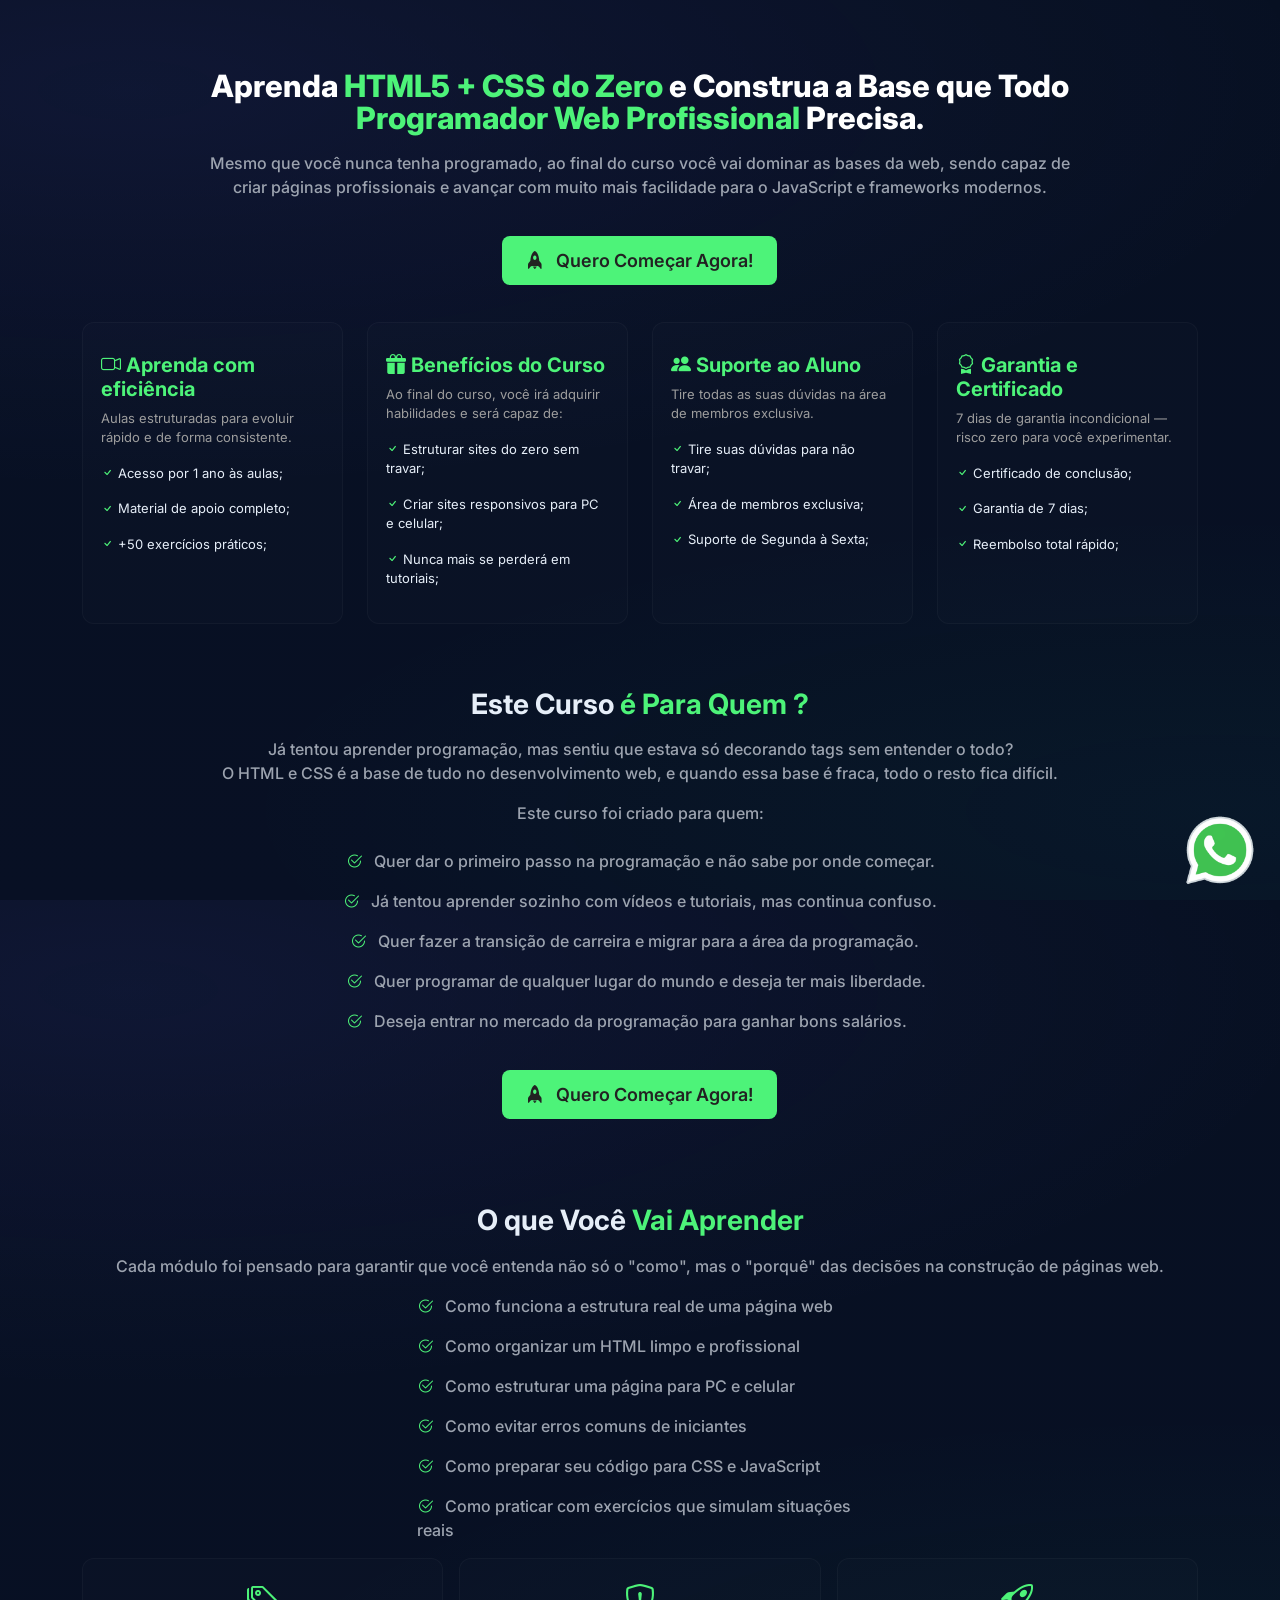
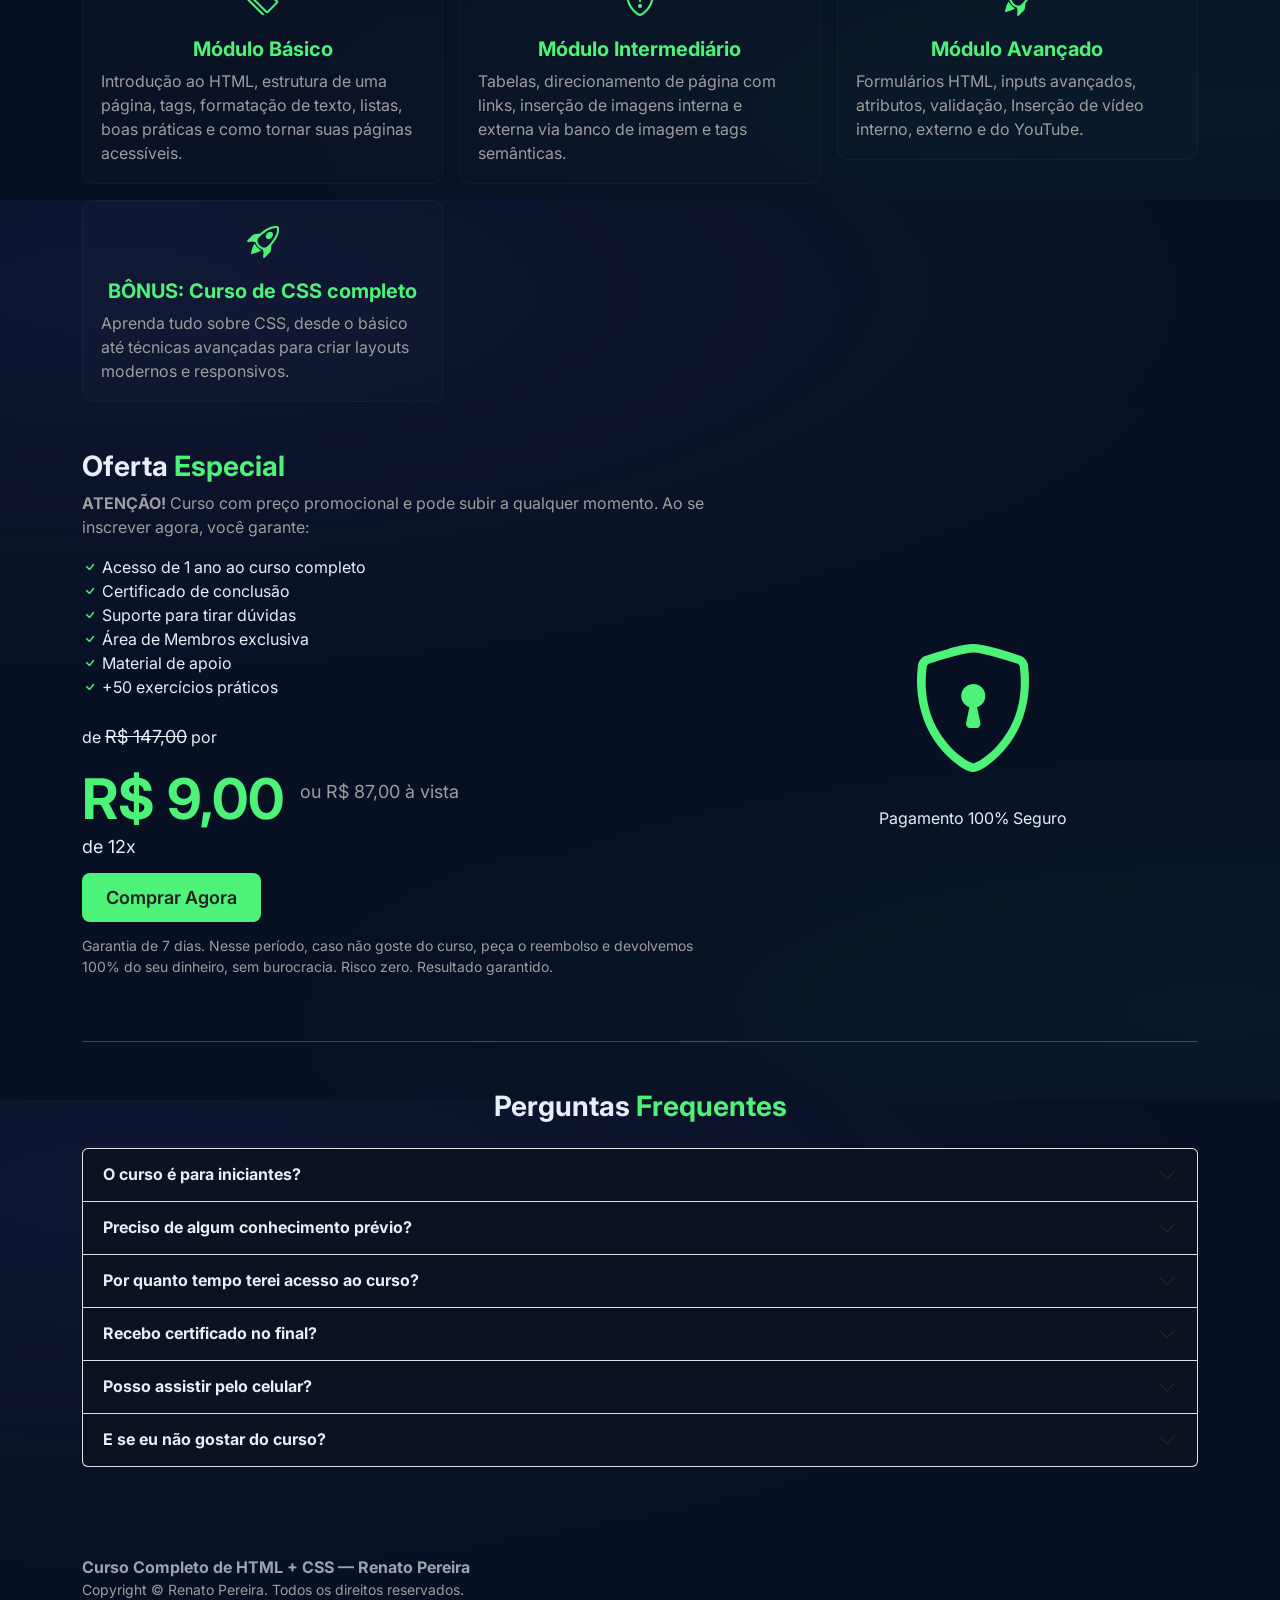
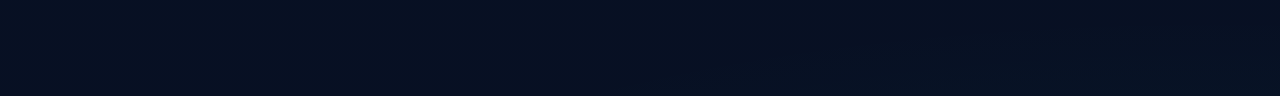
==== index.html @ e3e8b239 "Fazendo teste de pagamento" ====
<!doctype html>
<html lang="pt-BR">

<head>
    <meta charset="utf-8">
    <meta name="viewport" content="width=device-width, initial-scale=1">
    <title>Curso Completo de HTML + CSS Do Zero ao Profissional | Renato Pereira</title>
    <meta name="description"
        content="Aprenda HTML + CSS do zero ao Profissional com aulas práticas, projeto final e acesso vitalício. Ideal para iniciantes que querem entrar no desenvolvimento web.">

    <!-- Google Fonts -->
    <link href="https://fonts.googleapis.com/css2?family=Inter:wght@300;400;600;700;800&display=swap" rel="stylesheet">
    <!-- Bootstrap 5.3 -->
    <link href="https://cdn.jsdelivr.net/npm/bootstrap@5.3.2/dist/css/bootstrap.min.css" rel="stylesheet">
    <!-- Bootstrap Icons -->
    <link href="https://cdn.jsdelivr.net/npm/bootstrap-icons@1.11.3/font/bootstrap-icons.css" rel="stylesheet">

    <link rel="stylesheet" href="css/style.css">

    <!-- Google tag (gtag.js) -->
    <script async src="https://www.googletagmanager.com/gtag/js?id=G-M096RC98FH"></script>
    <script>
        window.dataLayer = window.dataLayer || [];
        function gtag() { dataLayer.push(arguments); }
        gtag('js', new Date());

        gtag('config', 'G-M096RC98FH');
    </script>

    <!-- Meta Pixel Code -->
    <script>
        !function (f, b, e, v, n, t, s) {
            if (f.fbq) return; n = f.fbq = function () {
                n.callMethod ?
                n.callMethod.apply(n, arguments) : n.queue.push(arguments)
            };
            if (!f._fbq) f._fbq = n; n.push = n; n.loaded = !0; n.version = '2.0';
            n.queue = []; t = b.createElement(e); t.async = !0;
            t.src = v; s = b.getElementsByTagName(e)[0];
            s.parentNode.insertBefore(t, s)
        }(window, document, 'script',
            'https://connect.facebook.net/en_US/fbevents.js');
        fbq('init', '1502578221252114');
        fbq('track', 'PageView');
    </script>
    <noscript><img height="1" width="1" style="display:none"
            src="https://www.facebook.com/tr?id=1502578221252114&ev=PageView&noscript=1" /></noscript>
    <!-- End Meta Pixel Code -->
</head>

<body>

    <!-- NAVBAR -->
    <!-- <nav class="navbar navbar-expand-lg navbar-dark fixed-top navbar-custom">
        <div class="container-xl">
            <a class="navbar-brand nav-brand" href="#">Oferta <span style="color:var(--muted)">Limitada</span></a>
        </div>
    </nav> -->

    <main class="container">

        <!-- HERO -->
        <section class="hero">
            <div class="row">
                <div class="col-lg-12">
                    <div class="reveal" id="heroCard">

                        <div class="headline">
                            <h1 class="headline-text">
                                <!-- Aprenda <span style="color:var(--accent)">HTML5 do Zero</span> e Dê o Primeiro Passo Para se Tornar um <span style="color:var(--accent)">Programador Web Profissional!</span> -->
                                Aprenda <span style="color:var(--accent)">HTML5 + CSS do Zero</span> e Construa a Base que Todo <span
                                    style="color:var(--accent)">Programador Web Profissional</span> Precisa.
                            </h1>
                            <p class="subhead mt-3">
                                Mesmo que você nunca tenha programado, ao final do curso você vai dominar as bases da web, sendo capaz de criar páginas profissionais e avançar com muito mais facilidade para o JavaScript e frameworks modernos.
                            </p>
                        </div>

                        
                        <!-- <div class="headline-video-vendas">
                            <iframe src="https://www.youtube.com/embed/qdBU1y_tBzs?si=Jk-kG7U-UBejX0o2" 
                                style="width: 100%; height: 100%; border-radius:10px;"
                                title="YouTube video player" frameborder="0"
                                allow="accelerometer; autoplay; clipboard-write; encrypted-media; gyroscope; picture-in-picture; web-share"
                                referrerpolicy="strict-origin-when-cross-origin" allowfullscreen></iframe>
                        </div> -->

                        <div class="headline-cta mt-5">
                            <a href="#oferta" class="btn-headline">
                                <i class="bi bi-rocket-fill me-2"></i> Quero Começar Agora!
                            </a>
                        </div>
                    </div>
                </div>
            </div>
        </section>

        <!-- FEATURES / BENEFÍCIOS -->
        <section class="mt-5 reveal" id="beneficios">
            <div class="row g-4">
                <div class="col-md-3">
                    <div class="feature-card h-100">
                        <h5><i class="bi bi-camera-video"></i> Aprenda com eficiência</h5>
                        <p class="small">Aulas estruturadas para evoluir rápido e de forma consistente.</p>

                        <p>
                            <i class="bi bi-check" style="color:var(--accent)"></i> Acesso por 1 ano às aulas;
                        </p>
                        <p>
                            <i class="bi bi-check" style="color:var(--accent)"></i> Material de apoio completo;
                        </p>
                        <p>
                            <i class="bi bi-check" style="color:var(--accent)"></i> +50 exercícios práticos;
                        </p>

                    </div>
                </div>
                <div class="col-md-3">
                    <div class="feature-card h-100">
                        <h5><i class="bi bi-gift-fill"></i> Benefícios do Curso</h5>
                        <p class="small">Ao final do curso, você irá adquirir habilidades e será capaz de:</p>
                
                        <p>
                            <i class="bi bi-check" style="color:var(--accent)"></i> Estruturar sites do zero sem travar;
                        </p>
                        <p>
                            <i class="bi bi-check" style="color:var(--accent)"></i> Criar sites responsivos para PC e celular;
                        </p>
                        <p>
                            <i class="bi bi-check" style="color:var(--accent)"></i> Nunca mais se perderá em tutoriais;
                        </p>
                
                    </div>
                </div>
                <div class="col-md-3">
                    <div class="feature-card h-100">
                        <h5><i class="bi bi-people-fill"></i> Suporte ao Aluno</h5>
                        <p class="small">Tire todas as suas dúvidas na área de membros exclusiva.</p>
                        
                            <p><i class="bi bi-check" style="color:var(--accent)"></i> Tire suas dúvidas para não travar;</p>
                            <p><i class="bi bi-check" style="color:var(--accent)"></i> Área de membros exclusiva;</p>
                            <p><i class="bi bi-check" style="color:var(--accent)"></i> Suporte de Segunda à Sexta;</p>
                    </div>
                </div>
                <div class="col-md-3">
                    <div class="feature-card h-100">
                        <h5><i class="bi bi-award"></i> Garantia e Certificado</h5>
                        <p class="small">7 dias de garantia incondicional — risco zero para você
                            experimentar.</p>

                            <p><i class="bi bi-check" style="color:var(--accent)"></i> Certificado de conclusão;</p>
                            <p><i class="bi bi-check" style="color:var(--accent)"></i> Garantia de 7 dias;</p>
                        <p><i class="bi bi-check" style="color:var(--accent)"></i> Reembolso total rápido;</p>
                    </div>
                </div>
            </div>
        </section>

        <!-- PRA QUEM É ESTE CURSO -->
        <section class="mt-5 mb-5" id="conteudo">
            <div class="row g-4">
                <div class="col-lg-12">
                    <div class="box-para-quem mt-3 text-center reveal mb-5">
                        <h3 style="font-weight: bold;">
                            Este Curso <span style="color:var(--accent)">é Para Quem ?</span>
                        </h3>

                        <p class="subhead mt-3">
                            Já tentou aprender programação, mas sentiu que estava só decorando tags sem entender o todo?<br />
                            O HTML e CSS é a base de tudo no desenvolvimento web, e quando essa base é fraca, todo o resto fica difícil.
                        </p>
                        <p class="subhead mt-3">
                            Este curso foi criado para quem: <br /><br />
                        
                            <i class="bi bi-check2-circle me-2" style="color:var(--accent)"></i> 
                            Quer dar o primeiro passo na programação e não sabe por onde começar.
                        </p>
                        <p class="subhead mt-3">
                            <i class="bi bi-check2-circle me-2" style="color:var(--accent)"></i> 
                            Já tentou aprender sozinho com vídeos e tutoriais, mas continua confuso.
                        </p>
                        <p class="subhead mt-3">
                            <i class="bi bi-check2-circle me-2" style="color:var(--accent)"></i>
                            Quer fazer a transição de carreira e migrar para a área da programação.&nbsp;&nbsp;&nbsp;
                        </p>
                        <p class="subhead mt-3">
                            <i class="bi bi-check2-circle me-2" style="color:var(--accent)"></i>
                            Quer programar de qualquer lugar do mundo e deseja ter mais liberdade.&nbsp;&nbsp;
                        </p>
                        <p class="subhead mt-3">
                            <i class="bi bi-check2-circle me-2" style="color:var(--accent)"></i>
                            Deseja entrar no mercado da programação para ganhar bons salários.&nbsp;&nbsp;&nbsp;&nbsp;&nbsp;&nbsp;&nbsp;
                        </p>

                        <div class="headline-cta mt-5 text-center">
                            <a href="#oferta" class="btn-headline">
                                <i class="bi bi-rocket-fill me-2"></i> Quero Começar Agora!
                            </a>
                        </div>
                    </div>
                </div>
            </div>
        </section>

        <!-- CONTEÚDO / MÓDULOS -->
        <section class="mb-5" id="conteudo">
            <div class="row g-4">
                <div class="col-lg-12">

                    <div class="text-center reveal">
                        <h3 style="font-weight: bold;">
                            O que Você <span style="color:var(--accent)">Vai Aprender</span>
                        </h3>
                        <p class="subhead mt-3">
                            Cada módulo foi pensado para garantir que você entenda não só o "como", mas o
                            "porquê" das decisões na construção de páginas web.
                        </p>

                        <div id="lista-oque-aprender">
                            <p class="subhead mt-3">
                                <i class="bi bi-check2-circle me-2" style="color:var(--accent)"></i> Como funciona a estrutura real de uma página web
                            </p>
                            <p class="subhead mt-3">
                                <i class="bi bi-check2-circle me-2" style="color:var(--accent)"></i> Como organizar um HTML limpo e profissional
                            </p>
                            <p class="subhead mt-3">
                                <i class="bi bi-check2-circle me-2" style="color:var(--accent)"></i> Como estruturar uma página para PC e celular
                            </p>
                            <p class="subhead mt-3">
                                <i class="bi bi-check2-circle me-2" style="color:var(--accent)"></i> Como evitar erros comuns de iniciantes
                            </p>
                            <p class="subhead mt-3">
                                <i class="bi bi-check2-circle me-2" style="color:var(--accent)"></i> Como preparar seu código para CSS e JavaScript
                            </p>
                            <p class="subhead mt-3">
                                <i class="bi bi-check2-circle me-2" style="color:var(--accent)"></i> Como praticar com exercícios que simulam situações reais
                            </p>
                        </div>
                    </div>

                    <div class="row g-3">
                        <div class="col-md-4">
                            <div class="feature-card">
                                <i class="bi bi-tags" style="font-size: xx-large; display: block; text-align: center; color: #4df379;"></i>
                                <h5 class="text-center">Módulo Básico</h5>
                                <p class="small mb-0" style="font-size: 16px;">
                                    Introdução ao HTML, estrutura de uma página, tags, formatação de texto, listas, boas práticas e como tornar suas páginas acessíveis.
                                </p>
                            </div>
                        </div>
                        <div class="col-md-4">
                            <div class="feature-card">
                                <i class="bi bi-shield-exclamation" style="font-size: xx-large; display: block; text-align: center; color: #4df379;"></i>
                                <h5 class="text-center">Módulo Intermediário</h5>
                                <p class="small mb-0" style="font-size: 16px;">Tabelas, direcionamento de página com links, inserção de imagens interna e externa via banco de imagem e tags semânticas.</p>
                            </div>
                        </div>
                        <div class="col-md-4">
                            <div class="feature-card">
                                <i class="bi bi-rocket-takeoff" style="font-size: xx-large; display: block; text-align: center; color: #4df379;"></i>
                                <h5 class="text-center">Módulo Avançado</h5>
                                <p class="small mb-0" style="font-size: 16px;">Formulários HTML, inputs avançados, atributos, validação, Inserção de vídeo interno, externo e do YouTube.</p>
                            </div>
                        </div>

                        <div class="col-md-4">
                            <div class="feature-card">
                                <i class="bi bi-rocket-takeoff"
                                    style="font-size: xx-large; display: block; text-align: center; color: #4df379;"></i>
                                <h5 class="text-center">BÔNUS: Curso de CSS completo</h5>
                                <p class="small mb-0" style="font-size: 16px;">Aprenda tudo sobre CSS, desde o básico até técnicas avançadas para criar layouts modernos e responsivos.</p>
                            </div>
                        </div>
                    </div>

                </div>
            </div>
        </section>

        <!-- TESTIMONIALS 
        <section class="mt-5" id="depoimentos">
            <h3 class="mb-3">Depoimentos</h3>
            <div id="carouselTestimonial" class="carousel slide" data-bs-ride="carousel">
                <div class="carousel-inner">
                    <div class="carousel-item active">
                        <div class="testimonial">
                            <p>“Nunca imaginei que seria capaz de entender programação, mas o Renato explica de um jeito
                                simples e direto!”</p>
                            <div class="d-flex gap-2 align-items-center">
                                <img src="https://i.pravatar.cc/48?img=10" alt="aluno" width="48" height="48"
                                    style="border-radius:8px">
                                <div>
                                    <strong>Mariana</strong><br><small class="text-muted">25 anos</small>
                                </div>
                            </div>
                        </div>
                    </div>
                    <div class="carousel-item">
                        <div class="testimonial">
                            <p>“Depois desse curso, finalmente consegui montar meu primeiro site e já estou estudando
                                CSS e JavaScript!”</p>
                            <div class="d-flex gap-2 align-items-center">
                                <img src="https://i.pravatar.cc/48?img=12" alt="aluno" width="48" height="48"
                                    style="border-radius:8px">
                                <div>
                                    <strong>Anderson</strong><br><small class="text-muted">19 anos</small>
                                </div>
                            </div>
                        </div>
                    </div>
                    <div class="carousel-item">
                        <div class="testimonial">
                            <p>“Comecei sem saber nada e hoje já consigo criar páginas completas para meus projetos!”
                            </p>
                            <div class="d-flex gap-2 align-items-center">
                                <img src="https://i.pravatar.cc/48?img=24" alt="aluno" width="48" height="48"
                                    style="border-radius:8px">
                                <div>
                                    <strong>Fernanda</strong><br><small class="text-muted">31 anos</small>
                                </div>
                            </div>
                        </div>
                    </div>
                </div>
                <button class="carousel-control-prev" type="button" data-bs-target="#carouselTestimonial"
                    data-bs-slide="prev">
                    <span class="carousel-control-prev-icon" aria-hidden="true"></span>
                    <span class="visually-hidden">Anterior</span>
                </button>
                <button class="carousel-control-next" type="button" data-bs-target="#carouselTestimonial"
                    data-bs-slide="next">
                    <span class="carousel-control-next-icon" aria-hidden="true"></span>
                    <span class="visually-hidden">Próximo</span>
                </button>
            </div>
        </section>
        -->


        <!-- OFFERTA / PRICING -->
        <section class="mt-5 mb-5" id="oferta">
            <div class="row g-4 align-items-center">
                <div class="col-md-7">
                    <div class="">
                        <h3 class="titulo-oferta" style="font-weight: bold;">
                            Oferta <span style="color:var(--accent)">Especial</span>
                        </h3>
                        <p class="small" style="font-size: 16px;"><strong>ATENÇÃO!</strong> Curso com preço promocional e pode subir a qualquer momento. Ao se inscrever agora, você garante:</p>

                        <div><i class="bi bi-check" style="color:var(--accent)"></i> Acesso de 1 ano ao curso completo</div>

                        <div><i class="bi bi-check" style="color:var(--accent)"></i> Certificado de conclusão</div>
                        <div><i class="bi bi-check" style="color:var(--accent)"></i> Suporte para tirar dúvidas</div>
                        <div><i class="bi bi-check" style="color:var(--accent)"></i> Área de Membros exclusiva</div>
                        <div><i class="bi bi-check" style="color:var(--accent)"></i> Material de apoio</div>
                        <div><i class="bi bi-check" style="color:var(--accent)"></i> +50 exercícios práticos</div>

                        <div class="mt-4">
                            de <del style="font-size: 18px;">R$ 147,00</del> por
                        </div>

                        <div class="mt-3 d-flex align-items-center gap-3">
                            <div class="display-4 fw-bold" style="color: #4df379;">R$ 9,00</div>
                            <p class="small" style="font-size: 18px;">ou R$ 87,00 à vista</p>
                        </div>
                        
                        <div class="middle" style="font-size: 18px;">de 12x</div>

                        <div class="mt-4">
                            <a href="https://pay.kiwify.com.br/Qy0mUEr" class="btn-headline" target="_blank" rel="noopener">
                                Comprar Agora
                            </a>
                            <!-- <a href="https://pay.kiwify.com.br/f84xeYd" class="btn-headline" target="_blank" rel="noopener">
                                Comprar Agora
                            </a> -->
                        </div>
                    </div>

                    <p class="mt-4 small">
                        Garantia de 7 dias. Nesse período, caso não goste do curso, peça o reembolso e devolvemos 100% do seu dinheiro, sem burocracia. Risco zero. Resultado garantido.
                    </p>
                </div>

                <div class="col-md-5">
                    <div class="text-center">
                        <i class="bi bi-shield-lock" style="font-size: 8em;color: #4df379;"></i>
                        <div>Pagamento 100% Seguro</div>
                    </div>
                </div>
            </div>
        </section>

        <hr>

        <!-- FAQ -->
        <section class="mt-5 mb-5">
            <div class="text-center reveal">
                <h3 style="font-weight: bold;">
                    Perguntas <span style="color:var(--accent)">Frequentes</span>
                </h3>
            </div>
            <div class="accordion mt-4" id="faqAccordion">
                <div class="accordion-item">
                    <h2 class="accordion-header" id="faqOne">
                        <button class="accordion-button collapsed" type="button" data-bs-toggle="collapse"
                            data-bs-target="#collapseOne">O curso é para iniciantes?</button>
                    </h2>
                    <div id="collapseOne" class="accordion-collapse collapse" data-bs-parent="#faqAccordion">
                        <div class="accordion-body">Sim! Ele foi criado do zero, para quem nunca teve contato com programação..</div>
                    </div>
                </div>
                <div class="accordion-item">
                    <h2 class="accordion-header" id="faqTwo">
                        <button class="accordion-button collapsed" type="button" data-bs-toggle="collapse"
                            data-bs-target="#collapseTwo">Preciso de algum conhecimento prévio?</button>
                    </h2>
                    <div id="collapseTwo" class="accordion-collapse collapse" data-bs-parent="#faqAccordion">
                        <div class="accordion-body">Não. Você vai aprender desde a base do HTML e CSS até técnicas avançadas para criar layouts modernos e responsivos.</div>
                    </div>
                </div>
                <div class="accordion-item">
                    <h2 class="accordion-header" id="faqThree">
                        <button class="accordion-button collapsed" type="button" data-bs-toggle="collapse"
                            data-bs-target="#collapseThree">Por quanto tempo terei acesso ao curso?</button>
                    </h2>
                    <div id="collapseThree" class="accordion-collapse collapse" data-bs-parent="#faqAccordion">
                        <div class="accordion-body">Acesso completo de 1 ano! Você pode assistir e reassistir quantas vezes quiser.</div>
                    </div>
                </div>
                <div class="accordion-item">
                    <h2 class="accordion-header" id="faqThree">
                        <button class="accordion-button collapsed" type="button" data-bs-toggle="collapse"
                            data-bs-target="#collapseFour">Recebo certificado no final?</button>
                    </h2>
                    <div id="collapseFour" class="accordion-collapse collapse" data-bs-parent="#faqAccordion">
                        <div class="accordion-body">Sim, ao concluir o curso, você pode receber um certificado digital de conclusão.</div>
                    </div>
                </div>
                <div class="accordion-item">
                    <h2 class="accordion-header" id="faqFour">
                        <button class="accordion-button collapsed" type="button" data-bs-toggle="collapse"
                            data-bs-target="#collapseFive">Posso assistir pelo celular?</button>
                    </h2>
                    <div id="collapseFive" class="accordion-collapse collapse" data-bs-parent="#faqAccordion">
                        <div class="accordion-body">Sim, as aulas são 100% online e acessíveis de qualquer dispositivo.
                        </div>
                    </div>
                </div>
                <div class="accordion-item">
                    <h2 class="accordion-header" id="faqFive">
                        <button class="accordion-button collapsed" type="button" data-bs-toggle="collapse"
                            data-bs-target="#collapseSix">E se eu não gostar do curso?</button>
                    </h2>
                    <div id="collapseSix" class="accordion-collapse collapse" data-bs-parent="#faqAccordion">
                        <div class="accordion-body">Sem problema! Você tem 7 dias de garantia para pedir reembolso total, sem perguntas.
                        </div>
                    </div>
                </div>
            </div>
        </section>

    </main>

    <!-- CTA BAR FIXA (mobile & desktop) -->
    <!-- <div class="cta-bar d-none d-md-block">
        <div class="cta-inner mx-auto p-2">
            <div class="me-auto d-flex gap-2 align-items-center">
                <div class="fw-bold">Preço especial</div>
                <div class="small text-muted">R$97 — Acesso vitalício</div>
            </div>
            <div>
                <a href="#compra" class="btn btn-sm btn-success">Comprar Agora</a>
            </div>
        </div>
    </div> -->

    <!-- FOOTER -->
    <footer class="mt-5">
        <div class="container-xl">
            <div class="row">
                <div class="col-md-8">
                    <strong>Curso Completo de HTML + CSS — Renato Pereira</strong>
                    <p class="small">Copyright © Renato Pereira. Todos os direitos reservados.</p>
                </div>
                <!-- <div class="col-md-4 text-md-end small text-muted">
                    <a href="#" class="text-muted me-3">Termos</a>
                    <a href="#" class="text-muted">Política de Privacidade</a>
                </div> -->
            </div>
        </div>
    </footer>

    <a class="botao-whatsapp" href="https://wa.me/5591980832418?text=Olá%20Renato,%20gostaria%20de%20saber%20mais%20sobre%20o%20curso.">
        <img src="images/whatsapp.png" width="80" alt="Conversar no whatsapp">
    </a>

    <!-- Optional JS -->
    <script src="https://cdn.jsdelivr.net/npm/bootstrap@5.3.2/dist/js/bootstrap.bundle.min.js"></script>
    <script src="js/main.js"></script>
</body>

</html>
---- css/style.css ----
:root {
    --bg: #0f1724;
    /* dark-blue */
    --accent: #4df379;
    /* purple */
    --accent-2: #00e0a1;
    /* mint */
    --card: #0b1220;
    --muted: #9ca3af;
    --glass: rgba(255, 255, 255, 0.04);
    --radius: 14px;
}

html,
body {
    height: 100dvh;
}

body {
    font-family: 'Inter', system-ui, -apple-system, 'Segoe UI', Roboto, 'Helvetica Neue', Arial;
    background: radial-gradient(1200px 400px at 10% 10%, rgba(108, 99, 255, 0.08), transparent),
        radial-gradient(1000px 300px at 95% 90%, rgba(0, 224, 161, 0.04), transparent),
        linear-gradient(180deg, #071022 0%, #081024 100%);
    color: #e6eef8;
    -webkit-font-smoothing: antialiased;
    -moz-osx-font-smoothing: grayscale;
    padding-top: 70px;
}


/* NAV */
.navbar-custom {
    backdrop-filter: blur(6px);
    background: linear-gradient(180deg, rgba(8, 12, 24, 0.6), rgba(8, 12, 24, 0.35));
    border-bottom: 1px solid rgba(255, 255, 255, 0.03);
}

.nav-brand {
    font-weight: 700;
    letter-spacing: 0.2px;
    color: var(--accent);
}

.hero-card {
    background: linear-gradient(180deg, rgba(255, 255, 255, 0.02), rgba(255, 255, 255, 0.01));
    border: 1px solid rgba(255, 255, 255, 0.04);
    border-radius: 18px;
    padding: 28px;
    box-shadow: 0 8px 30px rgba(6, 9, 18, 0.6);
}

.headline-text {
    font-size: clamp(1.35rem, 2.4vw, 2.1rem);
    line-height: 1.05;
    font-weight: 800;
    color: #ffffff;
}

.subhead {
    color: var(--muted);
    font-weight: 500
}

.price-badge {
    background: linear-gradient(90deg, var(--accent), var(--accent-2));
    padding: 10px 16px;
    border-radius: 999px;
    font-weight: 700;
    color: white;
    box-shadow: 0 6px 20px rgba(108, 99, 255, 0.12);
}

/* FEATURES */
.feature-card {
    background: linear-gradient(180deg, rgba(255, 255, 255, 0.01), rgba(255, 255, 255, 0.01));
    border-radius: 12px;
    padding: 18px;
    border: 1px solid rgba(255, 255, 255, 0.03)
}

/* MODULES */
.module {
    background: linear-gradient(180deg, rgba(255, 255, 255, 0.01), rgba(255, 255, 255, 0.00));
    border-radius: 12px;
    padding: 18px;
    border: 1px solid rgba(255, 255, 255, 0.03)
}

/* CTA BAR */
.cta-bar {
    position: sticky;
    bottom: 20px;
    z-index: 1050;
    width: calc(100% - 40px);
    margin: 0 auto;
    max-width: 1140px;
    left: 0;
    right: 0;
}

.cta-inner {
    background: linear-gradient(90deg, rgba(12, 16, 28, 0.9), rgba(12, 16, 28, 0.85));
    border-radius: 999px;
    padding: 10px;
    border: 1px solid rgba(255, 255, 255, 0.03);
    display: flex;
    gap: 12px;
    align-items: center
}

/* Testimonials */
.testimonial {
    background: linear-gradient(180deg, rgba(255, 255, 255, 0.01), rgba(255, 255, 255, 0.00));
    border-radius: 12px;
    padding: 18px;
    border: 1px solid rgba(255, 255, 255, 0.03)
}

/* FOOTER */
footer {
    padding: 40px 0 80px;
    color: var(--muted)
}

#lista-oque-aprender {
    text-align: left;
    width: 40%;
    margin: 0 auto;
}


@media (min-width: 768px) and (max-width: 992px) {
    .headline {
        width: 100% !important;
    }
    
    .headline-text {
        font-size: 1.6rem
    }
    
    .headline-video-vendas {
        width: 100% !important;
        height: 350px !important;
    }
}

/* Responsive tweaks */
@media (max-width:767px) {
    .hero {
        padding: 0 0 12px
    }

    .headline-text {
        font-size: 1.4rem
    }

    .subhead {
        font-size: 14px;
    }

    .cta-bar {
        width: calc(100% - 24px)
    }

    .headline-video-vendas {
        height: 250px !important;
        width: 100% !important;
    }

    .headline {
        width: 100% !important;
    }

    .box-para-quem h3 {
         text-align: center;  
         /* font-size: 1.2rem !important; */
    }

    .box-para-quem {
        text-align: left !important;
    }

    .titulo-oferta {
        text-align: center;
    }

    #lista-oque-aprender {
        width: 95%;
    }
}


/* small animations */
.reveal {
    opacity: 0;
    transform: translateY(8px);
    transition: all .6s cubic-bezier(.2, .9, .2, 1)
}

.reveal.show {
    opacity: 1;
    transform: none
}


/* HERO */
.hero {
    text-align: center;
}

.headline {
    width: 80%;
    margin: 0 auto;
}

.headline-video-vendas {
    margin: 0 auto;
    width: 80%;
    height: 400px;
    margin-top: 20px;
    margin-bottom: 25px;
    box-shadow: 0 10px 30px rgba(72, 64, 235, 0.598);
}

.headline-cta {
    margin: 0 auto;
    width: 80%;
}

.btn-headline {
    background-color: var(--accent);
    text-decoration: none;
    padding: 14px 24px;
    border-radius: 8px;
    font-size: 1.125rem;
    color: #222222;
    font-weight: 600;
}

.btn-headline:hover {
    color: #444444;
    font-weight: 600;
}

.feature-card h5 {
    color: var(--accent);
    font-weight: 700;
    margin-top: 12px;
    margin-bottom: 8px;
}

p.small {
    color: #9d9d9d
}

.feature-card p {
    font-size: 13px;
}

.accordion-button {
    background-color: var(--card);
    color: #e6eef8;
    font-weight: bold;
}

.accordion-collapse {
    background-color: var(--bg);
    color: #b0b0b0;
    font-size: 14px;
}

.botao-whatsapp {
    position: fixed;
    right: 20px;
    bottom: 10px;
}
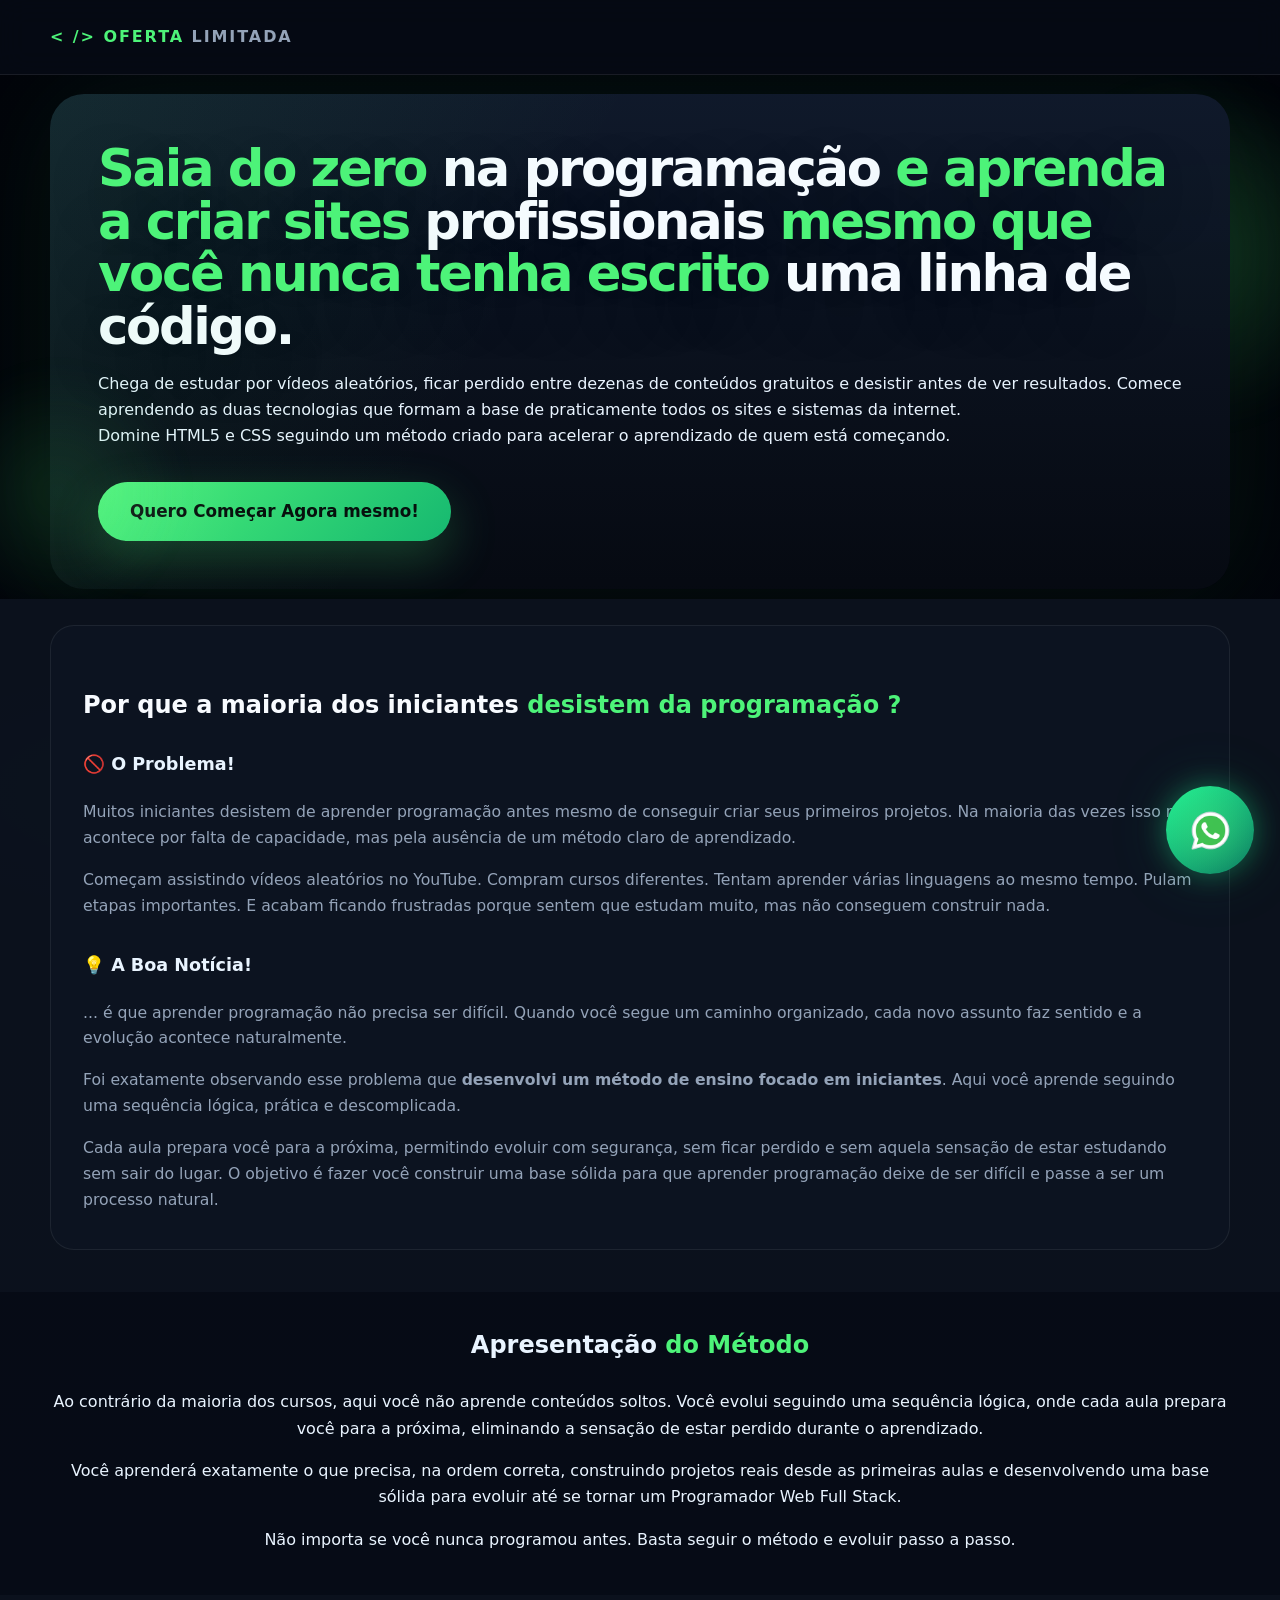
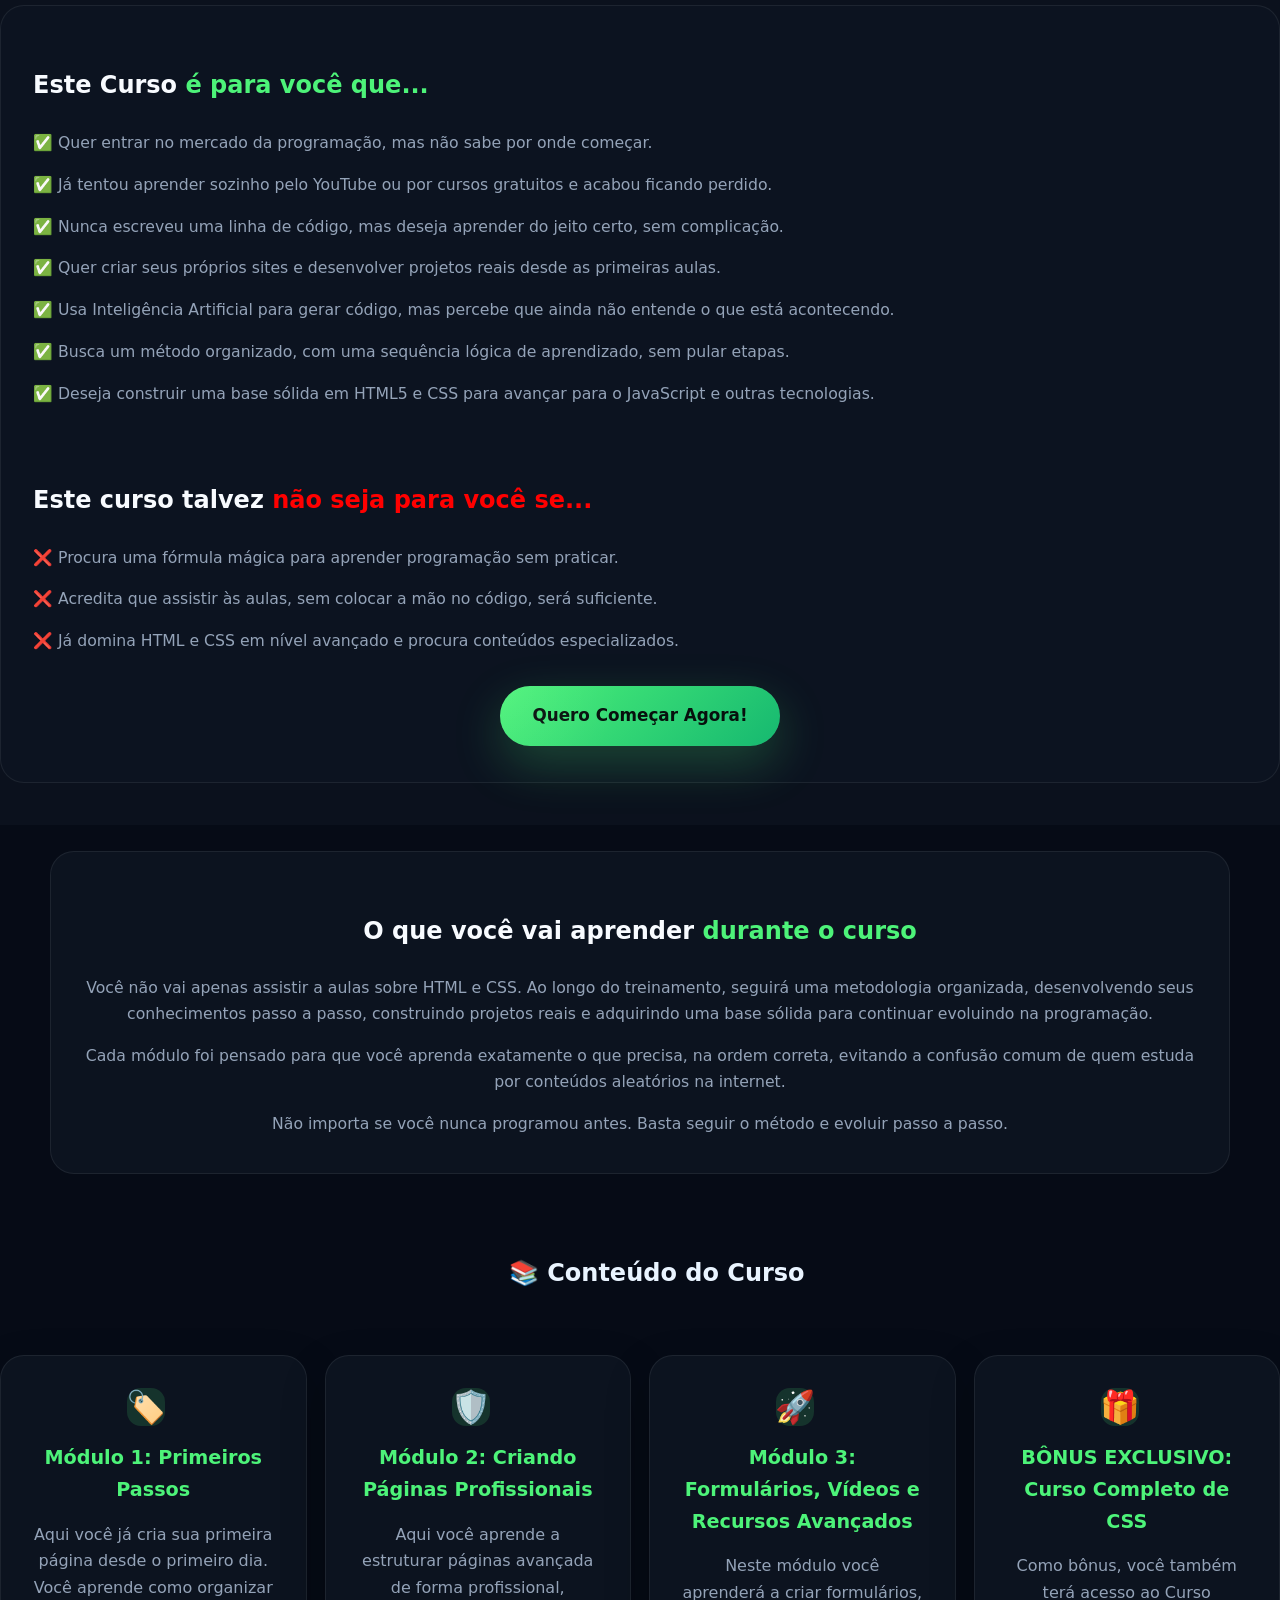
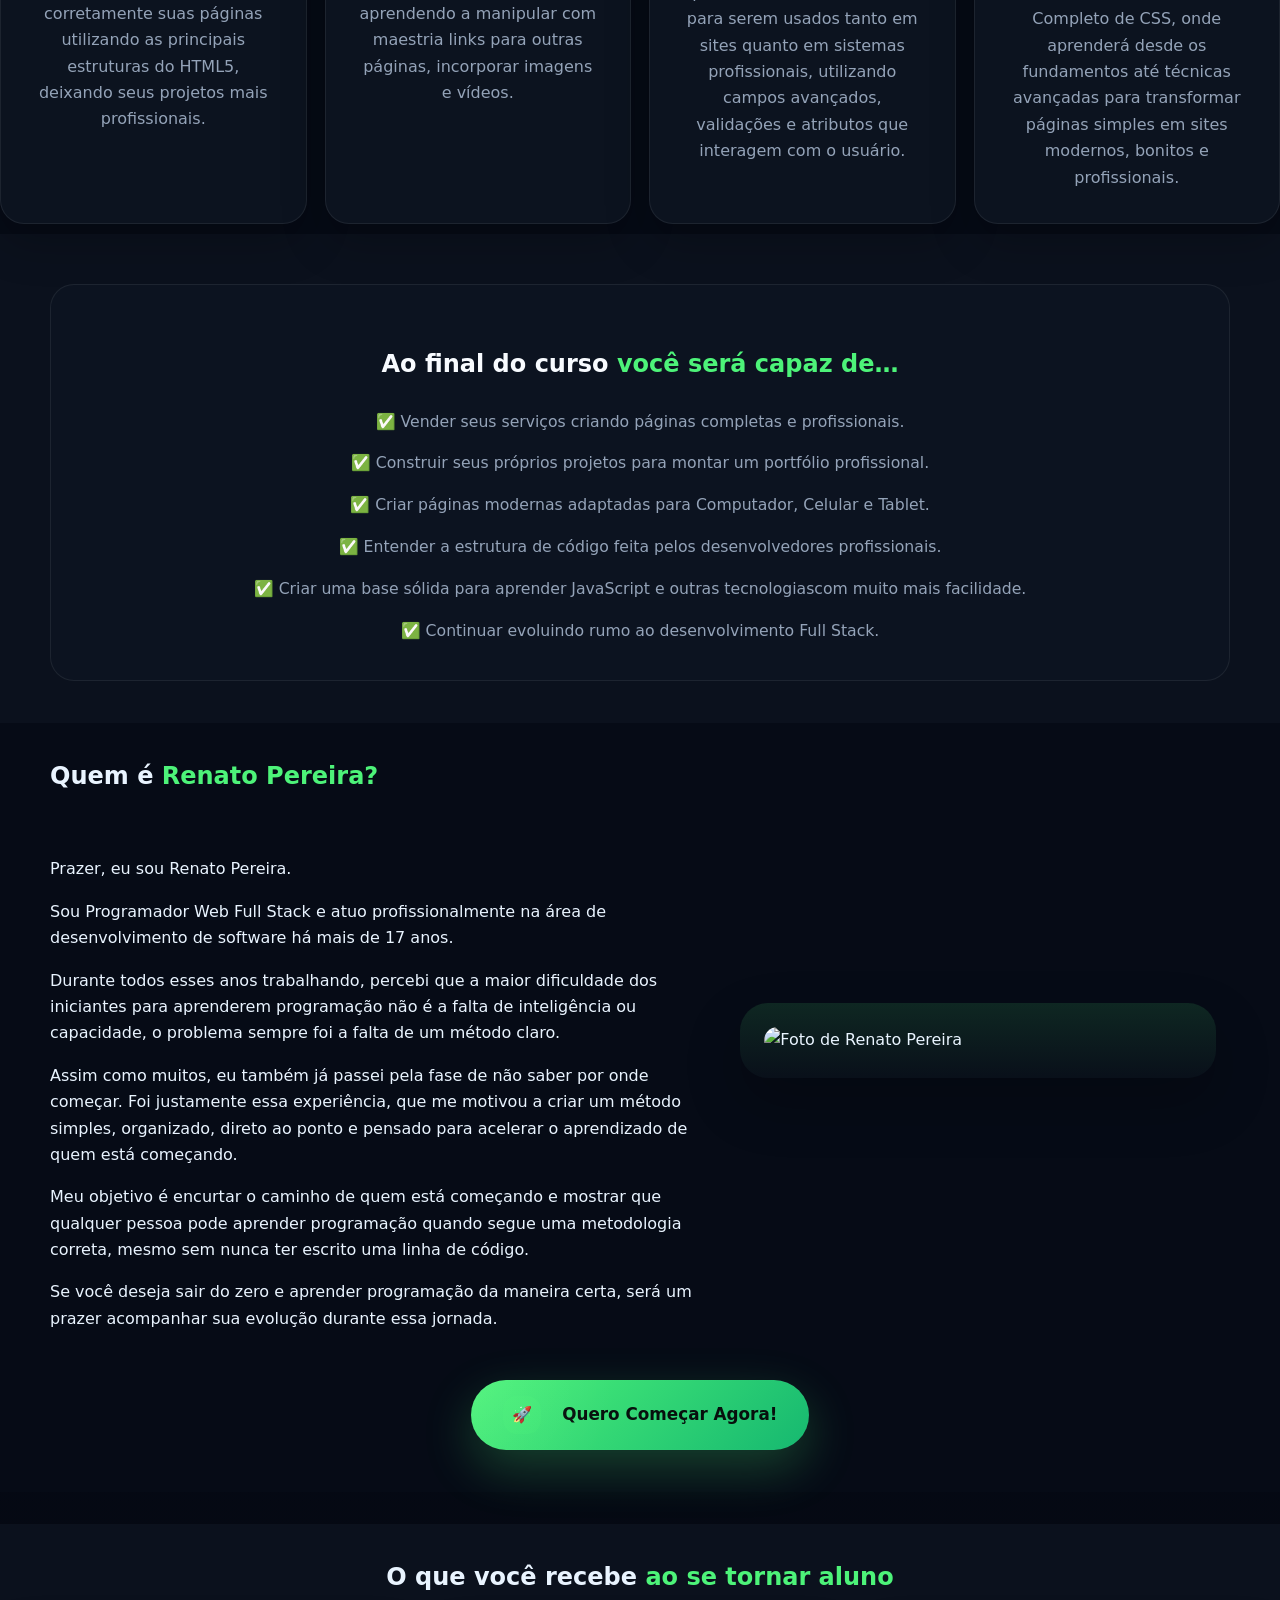
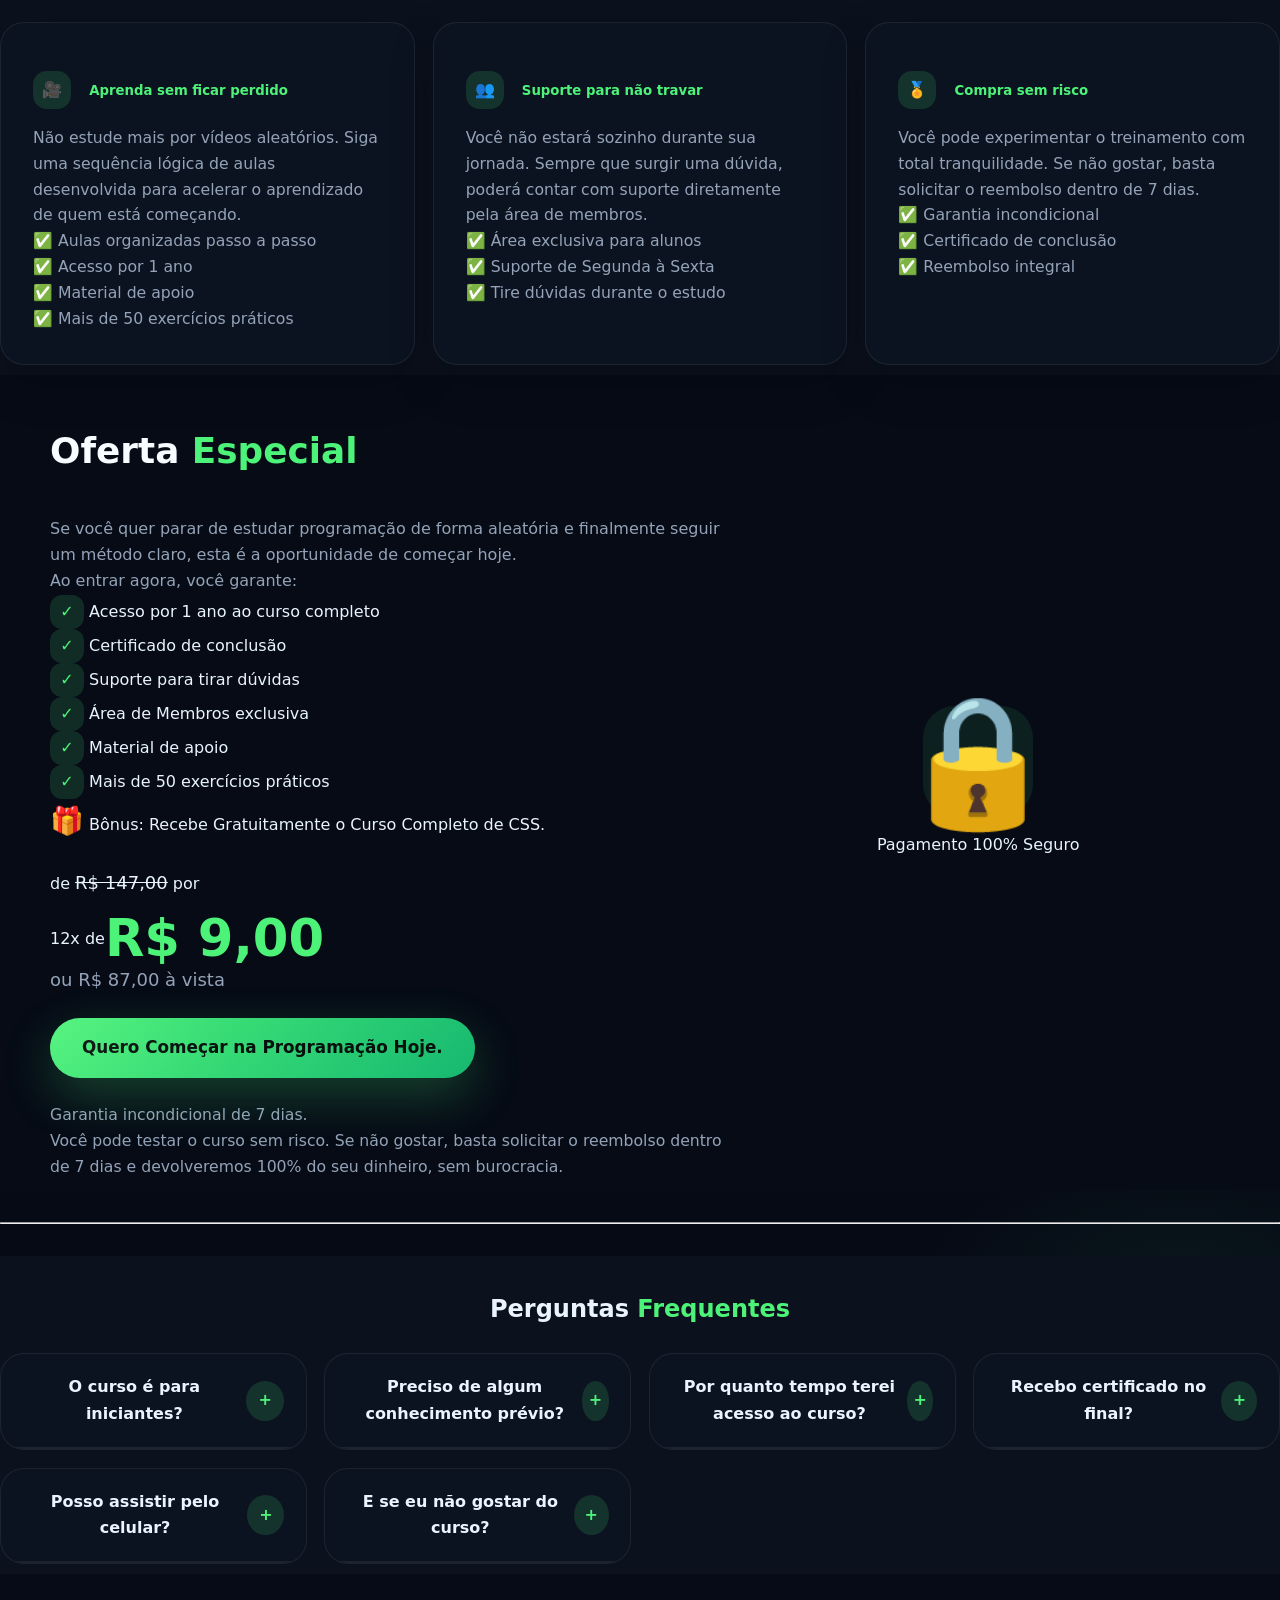
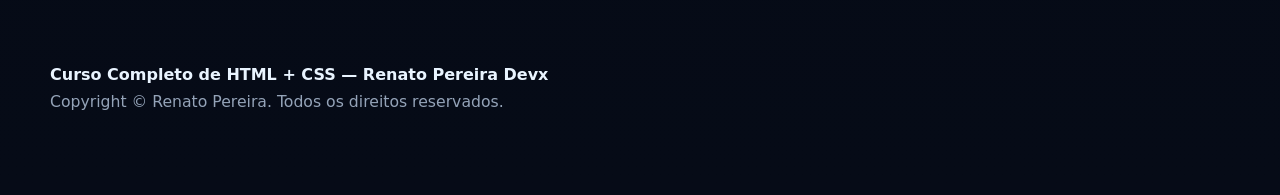
==== commit 588b60c5: "Reajuste do Layout da página" ====
--- a/index.html
+++ b/index.html
@@ -1,20 +1,12 @@
 <!doctype html>
 <html lang="pt-BR">
-
 <head>
     <meta charset="utf-8">
     <meta name="viewport" content="width=device-width, initial-scale=1">
-    <title>Curso Completo de HTML + CSS Do Zero ao Profissional | Renato Pereira</title>
-    <meta name="description"
-        content="Aprenda HTML + CSS do zero ao Profissional com aulas práticas, projeto final e acesso vitalício. Ideal para iniciantes que querem entrar no desenvolvimento web.">
-
-    <!-- Google Fonts -->
-    <link href="https://fonts.googleapis.com/css2?family=Inter:wght@300;400;600;700;800&display=swap" rel="stylesheet">
-    <!-- Bootstrap 5.3 -->
-    <link href="https://cdn.jsdelivr.net/npm/bootstrap@5.3.2/dist/css/bootstrap.min.css" rel="stylesheet">
-    <!-- Bootstrap Icons -->
-    <link href="https://cdn.jsdelivr.net/npm/bootstrap-icons@1.11.3/font/bootstrap-icons.css" rel="stylesheet">
-
+    <meta name="theme-color" content="#06101e">
+    <title>Saia do zero na programação e aprenda a criar sites profissionais mesmo que você nunca tenha escrito uma linha de código | Curso de HTML + CSS | Renato Pereira</title>
+    <meta name="description" content="Saia do zero na programação e aprenda a criar sites profissionais mesmo que você nunca tenha escrito uma linha de código | Curso de HTML + CSS | Renato Pereira">
+    <link rel="icon" href="favicon.svg" type="image/svg+xml">
     <link rel="stylesheet" href="css/style.css">
 
     <!-- Google tag (gtag.js) -->
@@ -43,51 +35,49 @@
         fbq('init', '1502578221252114');
         fbq('track', 'PageView');
     </script>
-    <noscript><img height="1" width="1" style="display:none"
-            src="https://www.facebook.com/tr?id=1502578221252114&ev=PageView&noscript=1" /></noscript>
-    <!-- End Meta Pixel Code -->
+    <noscript><img height="1" width="1" style="display:none" src="https://www.facebook.com/tr?id=1502578221252114&ev=PageView&noscript=1" /></noscript>
 </head>
-
 <body>
-
     <!-- NAVBAR -->
-    <!-- <nav class="navbar navbar-expand-lg navbar-dark fixed-top navbar-custom">
+    <nav class="navbar-custom">
         <div class="container-xl">
-            <a class="navbar-brand nav-brand" href="#">Oferta <span style="color:var(--muted)">Limitada</span></a>
+            <Oferta class="nav-brand" href="#"> < /> Oferta <span style="color:var(--muted)">Limitada</span></a>
         </div>
-    </nav> -->
-
-    <main class="container">
-
+    </nav>
+
+    <main>
         <!-- HERO -->
-        <section class="hero">
+        <section class="hero section-align-center">
             <div class="row">
                 <div class="col-lg-12">
                     <div class="reveal" id="heroCard">
 
                         <div class="headline">
                             <h1 class="headline-text">
-                                <!-- Aprenda <span style="color:var(--accent)">HTML5 do Zero</span> e Dê o Primeiro Passo Para se Tornar um <span style="color:var(--accent)">Programador Web Profissional!</span> -->
-                                Aprenda <span style="color:var(--accent)">HTML5 + CSS do Zero</span> e Construa a Base que Todo <span
-                                    style="color:var(--accent)">Programador Web Profissional</span> Precisa.
+                                <span style="color:var(--accent)">Saia do zero</span> na programação <span style="color:var(--accent)">e aprenda a criar sites</span> profissionais <span style="color:var(--accent)">mesmo que você nunca tenha escrito</span> uma linha de código.
                             </h1>
                             <p class="subhead mt-3">
-                                Mesmo que você nunca tenha programado, ao final do curso você vai dominar as bases da web, sendo capaz de criar páginas profissionais e avançar com muito mais facilidade para o JavaScript e frameworks modernos.
+                                Chega de estudar por vídeos aleatórios, ficar perdido entre dezenas de conteúdos gratuitos e desistir antes de ver
+                                resultados. Comece aprendendo as duas tecnologias que formam a base de praticamente todos os sites e sistemas da
+                                internet.
+                                <br>
+                                Domine HTML5 e CSS seguindo um método criado para acelerar o aprendizado de quem está começando.
                             </p>
                         </div>
-
                         
-                        <!-- <div class="headline-video-vendas">
+                        <!-- Aqui vou inserir o vídeo do YouTube, mas por enquanto está comentado
+                        <div class="headline-video-vendas">
                             <iframe src="https://www.youtube.com/embed/qdBU1y_tBzs?si=Jk-kG7U-UBejX0o2" 
                                 style="width: 100%; height: 100%; border-radius:10px;"
                                 title="YouTube video player" frameborder="0"
                                 allow="accelerometer; autoplay; clipboard-write; encrypted-media; gyroscope; picture-in-picture; web-share"
                                 referrerpolicy="strict-origin-when-cross-origin" allowfullscreen></iframe>
-                        </div> -->
+                        </div>
+                        -->
 
                         <div class="headline-cta mt-5">
                             <a href="#oferta" class="btn-headline">
-                                <i class="bi bi-rocket-fill me-2"></i> Quero Começar Agora!
+                                Quero Começar Agora mesmo!
                             </a>
                         </div>
                     </div>
@@ -95,289 +85,360 @@
             </div>
         </section>
 
-        <!-- FEATURES / BENEFÍCIOS -->
-        <section class="mt-5 reveal" id="beneficios">
+        <!-- Por que a maioria dos iniciantes desiste da programação? -->
+        <section class="section-align-left">
+            <div class="row">
+                <div class="col-lg-12">
+                    <div class="box-para-quem mt-3 reveal mb-5">
+                        <h3 style="font-weight: bold;">
+                            Por que a maioria dos iniciantes <span style="color:var(--accent)">desistem da programação ?</span>
+                        </h3>
+
+                        <div class="section-head">
+                            <h5>🚫 O Problema!</h5>
+                        </div>
+
+                        <p class="subhead">
+                            Muitos iniciantes desistem de aprender programação antes mesmo de conseguir criar seus primeiros projetos. Na maioria das vezes isso não acontece por falta de capacidade, mas pela ausência de um método claro de aprendizado.
+                        </p>
+                        <p class="subhead mt-3">
+                            Começam assistindo vídeos aleatórios no YouTube. Compram cursos diferentes. Tentam aprender várias linguagens ao mesmo tempo. Pulam etapas importantes. E acabam ficando frustradas porque sentem que estudam muito, mas não conseguem construir nada.
+                        </p>
+
+                        <div class="section-head mt-5">
+                            <h5>💡 A Boa Notícia!</h5>
+                        </div>
+
+                        <p class="subhead">
+                            ... é que aprender programação não precisa ser difícil. Quando você segue um caminho organizado, cada novo
+                            assunto faz sentido e a evolução acontece naturalmente.
+                        </p>
+                        <p class="subhead mt-3">
+                            Foi exatamente observando esse problema que <strong>desenvolvi um método de ensino focado em iniciantes</strong>. Aqui você aprende seguindo uma sequência lógica, prática e descomplicada.
+                        </p>
+                        <p class="subhead mt-3">
+                            Cada aula prepara você para a próxima, permitindo evoluir com segurança, sem ficar perdido e sem aquela sensação de
+                            estar estudando sem sair do lugar. O objetivo é fazer você construir uma base sólida para que aprender programação deixe de ser difícil e passe a ser um
+                            processo natural.
+                        </p>
+                    </div>
+                </div>
+            </div>
+        </section>
+
+        <!-- Apresentação do Método -->
+        <section class="section-align-center">
             <div class="row g-4">
-                <div class="col-md-3">
-                    <div class="feature-card h-100">
-                        <h5><i class="bi bi-camera-video"></i> Aprenda com eficiência</h5>
-                        <p class="small">Aulas estruturadas para evoluir rápido e de forma consistente.</p>
-
-                        <p>
-                            <i class="bi bi-check" style="color:var(--accent)"></i> Acesso por 1 ano às aulas;
-                        </p>
-                        <p>
-                            <i class="bi bi-check" style="color:var(--accent)"></i> Material de apoio completo;
-                        </p>
-                        <p>
-                            <i class="bi bi-check" style="color:var(--accent)"></i> +50 exercícios práticos;
-                        </p>
-
-                    </div>
-                </div>
-                <div class="col-md-3">
-                    <div class="feature-card h-100">
-                        <h5><i class="bi bi-gift-fill"></i> Benefícios do Curso</h5>
-                        <p class="small">Ao final do curso, você irá adquirir habilidades e será capaz de:</p>
-                
-                        <p>
-                            <i class="bi bi-check" style="color:var(--accent)"></i> Estruturar sites do zero sem travar;
-                        </p>
-                        <p>
-                            <i class="bi bi-check" style="color:var(--accent)"></i> Criar sites responsivos para PC e celular;
-                        </p>
-                        <p>
-                            <i class="bi bi-check" style="color:var(--accent)"></i> Nunca mais se perderá em tutoriais;
-                        </p>
-                
-                    </div>
-                </div>
-                <div class="col-md-3">
-                    <div class="feature-card h-100">
-                        <h5><i class="bi bi-people-fill"></i> Suporte ao Aluno</h5>
-                        <p class="small">Tire todas as suas dúvidas na área de membros exclusiva.</p>
-                        
-                            <p><i class="bi bi-check" style="color:var(--accent)"></i> Tire suas dúvidas para não travar;</p>
-                            <p><i class="bi bi-check" style="color:var(--accent)"></i> Área de membros exclusiva;</p>
-                            <p><i class="bi bi-check" style="color:var(--accent)"></i> Suporte de Segunda à Sexta;</p>
-                    </div>
-                </div>
-                <div class="col-md-3">
-                    <div class="feature-card h-100">
-                        <h5><i class="bi bi-award"></i> Garantia e Certificado</h5>
-                        <p class="small">7 dias de garantia incondicional — risco zero para você
-                            experimentar.</p>
-
-                            <p><i class="bi bi-check" style="color:var(--accent)"></i> Certificado de conclusão;</p>
-                            <p><i class="bi bi-check" style="color:var(--accent)"></i> Garantia de 7 dias;</p>
-                        <p><i class="bi bi-check" style="color:var(--accent)"></i> Reembolso total rápido;</p>
-                    </div>
-                </div>
-            </div>
-        </section>
-
-        <!-- PRA QUEM É ESTE CURSO -->
-        <section class="mt-5 mb-5" id="conteudo">
+                <div class="col-lg-12">
+                    <div class="mt-3 text-center reveal mb-5">
+                        <h3 style="font-weight: bold;">
+                            Apresentação <span style="color:var(--accent)">do Método</span>
+                        </h3>
+        
+                        <p class="subhead mt-3">
+                            Ao contrário da maioria dos cursos, aqui você não aprende conteúdos soltos. Você evolui seguindo uma sequência lógica,
+                            onde cada aula prepara você para a próxima, eliminando a sensação de estar perdido durante o aprendizado.
+                        </p>
+                        <p class="subhead mt-3">
+                            Você aprenderá exatamente o que precisa, na ordem correta, construindo projetos reais desde as primeiras aulas e
+                            desenvolvendo uma base sólida para evoluir até se tornar um Programador Web Full Stack.
+                        </p>
+                        <p class="subhead mt-3">
+                            Não importa se você nunca programou antes. Basta seguir o método e evoluir passo a passo.
+                        </p>
+                    </div>
+                </div>
+            </div>
+        </section>
+
+        <!-- Se você se identifica com alguma das situações abaixo, este treinamento foi desenvolvido para você. -->
+        <section class="section-align-left">
+            <div class="box-para-quem reveal mb-5">
+                <div class="row g-4" style="display: flex; gap: 50px; align-content: flex-start;">
+                    <div class="div-curso-para-voce">
+                        <h3 style="font-weight: bold;">
+                            Este Curso <span style="color:var(--accent)">é para você que...</span>
+                        </h3>
+                        <p class="subhead mt-3">
+                            ✅ Quer entrar no mercado da programação, mas não sabe por onde começar.
+                        </p>
+                        <p class="subhead mt-3">
+                            ✅ Já tentou aprender sozinho pelo YouTube ou por cursos gratuitos e acabou ficando perdido.
+                        </p>
+                        <p class="subhead mt-3">
+                            ✅ Nunca escreveu uma linha de código, mas deseja aprender do jeito certo, sem complicação.
+                        </p>
+                        <p class="subhead mt-3">
+                            ✅ Quer criar seus próprios sites e desenvolver projetos reais desde as primeiras aulas.
+                        </p>
+                        <p class="subhead mt-3">
+                            ✅ Usa Inteligência Artificial para gerar código, mas percebe que ainda não entende o que está acontecendo.
+                        </p>
+                        <p class="subhead mt-3">
+                            ✅ Busca um método organizado, com uma sequência lógica de aprendizado, sem pular etapas.
+                        </p>
+                        <p class="subhead mt-3">
+                            ✅ Deseja construir uma base sólida em HTML5 e CSS para avançar para o JavaScript e outras tecnologias.
+                        </p>
+                    </div>
+
+                    <div class="div-curso-nao-para-voce">
+                        <h3 style="font-weight: bold;">
+                            Este curso talvez <span style="color:var(--danger)">não seja para você se...</span>
+                        </h3>
+                        <p class="subhead mt-3">
+                            ❌ Procura uma fórmula mágica para aprender programação sem praticar.
+                        </p>
+                        <p class="subhead mt-3">
+                            ❌ Acredita que assistir às aulas, sem colocar a mão no código, será suficiente.
+                        </p>
+                        <p class="subhead mt-3">
+                            ❌ Já domina HTML e CSS em nível avançado e procura conteúdos especializados.
+                        </p>
+                    </div>
+                </div>
+
+                <div class="headline-cta mt-5 text-center">
+                    <a href="#oferta" class="btn-headline">
+                        Quero Começar Agora!
+                    </a>
+                </div>
+            </div>
+        </section>
+
+        <!-- O que você vai aprender durante o curso -->
+        <section class="section-align-center">
             <div class="row g-4">
                 <div class="col-lg-12">
                     <div class="box-para-quem mt-3 text-center reveal mb-5">
                         <h3 style="font-weight: bold;">
-                            Este Curso <span style="color:var(--accent)">é Para Quem ?</span>
-                        </h3>
-
-                        <p class="subhead mt-3">
-                            Já tentou aprender programação, mas sentiu que estava só decorando tags sem entender o todo?<br />
-                            O HTML e CSS é a base de tudo no desenvolvimento web, e quando essa base é fraca, todo o resto fica difícil.
-                        </p>
-                        <p class="subhead mt-3">
-                            Este curso foi criado para quem: <br /><br />
-                        
-                            <i class="bi bi-check2-circle me-2" style="color:var(--accent)"></i> 
-                            Quer dar o primeiro passo na programação e não sabe por onde começar.
-                        </p>
-                        <p class="subhead mt-3">
-                            <i class="bi bi-check2-circle me-2" style="color:var(--accent)"></i> 
-                            Já tentou aprender sozinho com vídeos e tutoriais, mas continua confuso.
-                        </p>
-                        <p class="subhead mt-3">
-                            <i class="bi bi-check2-circle me-2" style="color:var(--accent)"></i>
-                            Quer fazer a transição de carreira e migrar para a área da programação.&nbsp;&nbsp;&nbsp;
-                        </p>
-                        <p class="subhead mt-3">
-                            <i class="bi bi-check2-circle me-2" style="color:var(--accent)"></i>
-                            Quer programar de qualquer lugar do mundo e deseja ter mais liberdade.&nbsp;&nbsp;
-                        </p>
-                        <p class="subhead mt-3">
-                            <i class="bi bi-check2-circle me-2" style="color:var(--accent)"></i>
-                            Deseja entrar no mercado da programação para ganhar bons salários.&nbsp;&nbsp;&nbsp;&nbsp;&nbsp;&nbsp;&nbsp;
-                        </p>
-
-                        <div class="headline-cta mt-5 text-center">
-                            <a href="#oferta" class="btn-headline">
-                                <i class="bi bi-rocket-fill me-2"></i> Quero Começar Agora!
-                            </a>
-                        </div>
-                    </div>
-                </div>
-            </div>
-        </section>
-
-        <!-- CONTEÚDO / MÓDULOS -->
-        <section class="mb-5" id="conteudo">
-            <div class="row g-4">
+                            O que você vai aprender <span style="color:var(--accent)">durante o curso</span>
+                        </h3>
+        
+                        <p class="subhead mt-3">
+                            Você não vai apenas assistir a aulas sobre HTML e CSS. Ao longo do treinamento, seguirá uma metodologia organizada, desenvolvendo seus conhecimentos passo a passo, construindo projetos reais e adquirindo uma base sólida para continuar evoluindo na programação.
+                        </p>
+                        <p class="subhead mt-3">
+                            Cada módulo foi pensado para que você aprenda exatamente o que precisa, na ordem correta, evitando a confusão comum de
+                            quem estuda por conteúdos aleatórios na internet.
+                        </p>
+
+                        <p class="subhead mt-3">
+                            Não importa se você nunca programou antes. Basta seguir o método e evoluir passo a passo.
+                        </p>
+                    </div>
+                </div>
+            </div>
+
+            <div class="course-grid">
+                <div class="section-head" style="grid-column: 1 / -1;">
+                    <h3>&nbsp;&nbsp;&nbsp;&nbsp;📚 Conteúdo do Curso</h3>
+                </div>
+
+                <div class="feature-card">
+                    <i class="bi bi-tags" style="font-size: xx-large; text-align: center; color: #4df379;"></i>
+                    <h5 class="text-center">Módulo 1: Primeiros Passos</h5>
+
+                    <p class="small mb-0" style="font-size: 16px;">
+                        Aqui você já cria sua primeira página desde o primeiro dia. Você aprende como organizar corretamente suas páginas utilizando as principais estruturas do HTML5, deixando seus projetos mais profissionais.
+                    </p>
+                </div>
+
+                <div class="feature-card">
+                    <i class="bi bi-shield-exclamation"
+                        style="font-size: xx-large; text-align: center; color: #4df379;"></i>
+                    <h5 class="text-center">Módulo 2: Criando Páginas Profissionais</h5>
+                    <p class="small mb-0" style="font-size: 16px;">
+                        Aqui você aprende a estruturar páginas avançada de forma profissional, aprendendo a manipular com maestria links para outras páginas, incorporar imagens e vídeos.
+                    </p>
+                </div>
+
+                <div class="feature-card">
+                    <i class="bi bi-rocket-takeoff"
+                        style="font-size: xx-large; text-align: center; color: #4df379;"></i>
+
+                    <h5 class="text-center">Módulo 3: Formulários, Vídeos e Recursos Avançados</h5>
+
+                    <p class="small mb-0" style="font-size: 16px;">
+                        Neste módulo você aprenderá a criar formulários, para serem usados tanto em sites quanto em sistemas profissionais, utilizando campos avançados, validações e atributos que interagem com o usuário.
+                    </p>
+                </div>
+
+                <div class="feature-card">
+                    <i style="font-size: xx-large; text-align: center; color: #4df379;">🎁</i>
+                    <h5 class="text-center">BÔNUS EXCLUSIVO: Curso Completo de CSS</h5>
+
+                    <p class="small mb-0" style="font-size: 16px;">
+                        Como bônus, você também terá acesso ao Curso Completo de CSS, onde aprenderá desde os fundamentos até técnicas avançadas
+                        para transformar páginas simples em sites modernos, bonitos e profissionais.
+                    </p>
+                </div>
+            </div>
+        </section>
+
+        <!-- Ao final do curso você será capaz de… -->
+        <section class="section-align-center">
+            <div class="row g-4 mt-4">
                 <div class="col-lg-12">
-
-                    <div class="text-center reveal">
+                    <div class="box-para-quem mt-3 text-center reveal mb-5">
                         <h3 style="font-weight: bold;">
-                            O que Você <span style="color:var(--accent)">Vai Aprender</span>
-                        </h3>
-                        <p class="subhead mt-3">
-                            Cada módulo foi pensado para garantir que você entenda não só o "como", mas o
-                            "porquê" das decisões na construção de páginas web.
-                        </p>
-
-                        <div id="lista-oque-aprender">
-                            <p class="subhead mt-3">
-                                <i class="bi bi-check2-circle me-2" style="color:var(--accent)"></i> Como funciona a estrutura real de uma página web
-                            </p>
-                            <p class="subhead mt-3">
-                                <i class="bi bi-check2-circle me-2" style="color:var(--accent)"></i> Como organizar um HTML limpo e profissional
-                            </p>
-                            <p class="subhead mt-3">
-                                <i class="bi bi-check2-circle me-2" style="color:var(--accent)"></i> Como estruturar uma página para PC e celular
-                            </p>
-                            <p class="subhead mt-3">
-                                <i class="bi bi-check2-circle me-2" style="color:var(--accent)"></i> Como evitar erros comuns de iniciantes
-                            </p>
-                            <p class="subhead mt-3">
-                                <i class="bi bi-check2-circle me-2" style="color:var(--accent)"></i> Como preparar seu código para CSS e JavaScript
-                            </p>
-                            <p class="subhead mt-3">
-                                <i class="bi bi-check2-circle me-2" style="color:var(--accent)"></i> Como praticar com exercícios que simulam situações reais
-                            </p>
-                        </div>
-                    </div>
-
-                    <div class="row g-3">
-                        <div class="col-md-4">
-                            <div class="feature-card">
-                                <i class="bi bi-tags" style="font-size: xx-large; display: block; text-align: center; color: #4df379;"></i>
-                                <h5 class="text-center">Módulo Básico</h5>
-                                <p class="small mb-0" style="font-size: 16px;">
-                                    Introdução ao HTML, estrutura de uma página, tags, formatação de texto, listas, boas práticas e como tornar suas páginas acessíveis.
+                            Ao final do curso <span style="color:var(--accent)">você será capaz de…</span>
+                        </h3>
+                        <p class="subhead mt-4">
+                            ✅ Vender seus serviços criando páginas completas e profissionais.
+                        </p>
+                        <p class="subhead mt-3">
+                            ✅ Construir seus próprios projetos para montar um portfólio profissional.
+                        </p>
+                        <p class="subhead mt-3">
+                            ✅ Criar páginas modernas adaptadas para Computador, Celular e Tablet.
+                        </p>
+                        <p class="subhead mt-3">
+                            ✅ Entender a estrutura de código feita pelos desenvolvedores profissionais.
+                        </p>
+                        <p class="subhead mt-3">
+                            ✅ Criar uma base sólida para aprender JavaScript e outras tecnologiascom muito mais facilidade.
+                        </p>
+                        <p class="subhead mt-3">
+                            ✅ Continuar evoluindo rumo ao desenvolvimento Full Stack.
+                        </p>
+                    </div>
+                </div>
+            </div>
+        </section>
+
+
+        <!-- Quem é Renato Pereira? -->
+        <section class="section-align-left">
+            <div class="row g-4 mb-5">
+                <div class="col-lg-12">
+                    <div class="reveal mb-5">
+                        <div class="row g-4 align-items-center">
+                            <div class="col-md-7">
+                                <div class="section-head text-left">
+                                    <h3 style="font-weight: bold;">
+                                        Quem é <span style="color:var(--accent)">Renato Pereira?</span>
+                                    </h3>
+                                </div>
+                                <p class="subhead">
+                                    Prazer, eu sou Renato Pereira.
+                                </p>
+                                <p class="subhead">
+                                    Sou Programador Web Full Stack e atuo profissionalmente na área de desenvolvimento de software há mais de 17 anos.
+                                </p>
+                                <p class="subhead">
+                                    Durante todos esses anos trabalhando, percebi que a maior dificuldade dos iniciantes para aprenderem programação não é a falta de inteligência ou capacidade, o problema sempre foi a falta de um método claro.
+                                </p>
+                                <p class="subhead">
+                                    Assim como muitos, eu também já passei pela fase de não saber por onde começar. Foi justamente essa experiência, que me motivou a criar um método simples, organizado, direto ao ponto e pensado para acelerar o aprendizado de quem está começando.
+                                </p>
+                                <p class="subhead">
+                                    Meu objetivo é encurtar o caminho de quem está começando e mostrar que qualquer pessoa pode aprender programação quando
+                                    segue uma metodologia correta, mesmo sem nunca ter escrito uma linha de código.
+                                </p>
+                                <p class="subhead">
+                                    Se você deseja sair do zero e aprender programação da maneira certa, será um prazer acompanhar sua evolução durante essa
+                                    jornada.
                                 </p>
                             </div>
-                        </div>
-                        <div class="col-md-4">
-                            <div class="feature-card">
-                                <i class="bi bi-shield-exclamation" style="font-size: xx-large; display: block; text-align: center; color: #4df379;"></i>
-                                <h5 class="text-center">Módulo Intermediário</h5>
-                                <p class="small mb-0" style="font-size: 16px;">Tabelas, direcionamento de página com links, inserção de imagens interna e externa via banco de imagem e tags semânticas.</p>
-                            </div>
-                        </div>
-                        <div class="col-md-4">
-                            <div class="feature-card">
-                                <i class="bi bi-rocket-takeoff" style="font-size: xx-large; display: block; text-align: center; color: #4df379;"></i>
-                                <h5 class="text-center">Módulo Avançado</h5>
-                                <p class="small mb-0" style="font-size: 16px;">Formulários HTML, inputs avançados, atributos, validação, Inserção de vídeo interno, externo e do YouTube.</p>
-                            </div>
-                        </div>
-
-                        <div class="col-md-4">
-                            <div class="feature-card">
-                                <i class="bi bi-rocket-takeoff"
-                                    style="font-size: xx-large; display: block; text-align: center; color: #4df379;"></i>
-                                <h5 class="text-center">BÔNUS: Curso de CSS completo</h5>
-                                <p class="small mb-0" style="font-size: 16px;">Aprenda tudo sobre CSS, desde o básico até técnicas avançadas para criar layouts modernos e responsivos.</p>
-                            </div>
-                        </div>
-                    </div>
-
-                </div>
-            </div>
-        </section>
-
-        <!-- TESTIMONIALS 
-        <section class="mt-5" id="depoimentos">
-            <h3 class="mb-3">Depoimentos</h3>
-            <div id="carouselTestimonial" class="carousel slide" data-bs-ride="carousel">
-                <div class="carousel-inner">
-                    <div class="carousel-item active">
-                        <div class="testimonial">
-                            <p>“Nunca imaginei que seria capaz de entender programação, mas o Renato explica de um jeito
-                                simples e direto!”</p>
-                            <div class="d-flex gap-2 align-items-center">
-                                <img src="https://i.pravatar.cc/48?img=10" alt="aluno" width="48" height="48"
-                                    style="border-radius:8px">
-                                <div>
-                                    <strong>Mariana</strong><br><small class="text-muted">25 anos</small>
+                            <div class="col-md-5">
+                                <div class="profile-photo-card">
+                                    <img class="profile-photo" src="images/foto-renato.png" alt="Foto de Renato Pereira" />
                                 </div>
                             </div>
                         </div>
                     </div>
-                    <div class="carousel-item">
-                        <div class="testimonial">
-                            <p>“Depois desse curso, finalmente consegui montar meu primeiro site e já estou estudando
-                                CSS e JavaScript!”</p>
-                            <div class="d-flex gap-2 align-items-center">
-                                <img src="https://i.pravatar.cc/48?img=12" alt="aluno" width="48" height="48"
-                                    style="border-radius:8px">
-                                <div>
-                                    <strong>Anderson</strong><br><small class="text-muted">19 anos</small>
-                                </div>
-                            </div>
-                        </div>
-                    </div>
-                    <div class="carousel-item">
-                        <div class="testimonial">
-                            <p>“Comecei sem saber nada e hoje já consigo criar páginas completas para meus projetos!”
-                            </p>
-                            <div class="d-flex gap-2 align-items-center">
-                                <img src="https://i.pravatar.cc/48?img=24" alt="aluno" width="48" height="48"
-                                    style="border-radius:8px">
-                                <div>
-                                    <strong>Fernanda</strong><br><small class="text-muted">31 anos</small>
-                                </div>
-                            </div>
-                        </div>
-                    </div>
-                </div>
-                <button class="carousel-control-prev" type="button" data-bs-target="#carouselTestimonial"
-                    data-bs-slide="prev">
-                    <span class="carousel-control-prev-icon" aria-hidden="true"></span>
-                    <span class="visually-hidden">Anterior</span>
-                </button>
-                <button class="carousel-control-next" type="button" data-bs-target="#carouselTestimonial"
-                    data-bs-slide="next">
-                    <span class="carousel-control-next-icon" aria-hidden="true"></span>
-                    <span class="visually-hidden">Próximo</span>
-                </button>
-            </div>
-        </section>
-        -->
-
-
-        <!-- OFFERTA / PRICING -->
-        <section class="mt-5 mb-5" id="oferta">
+
+                    <div class="headline-cta mt-5 text-center">
+                        <a href="#oferta" class="btn-headline">
+                            <i class="bi bi-rocket-fill me-2"></i> Quero Começar Agora!
+                        </a>
+                    </div>
+                </div>
+            </div>
+        </section>
+
+
+        <!-- O que você recebe ao se tornar aluno -->
+        <section class="mt-5 reveal section-align-left" id="beneficios">
+            <div class="text-center reveal mb-3">
+                <h3 style="font-weight: bold;">
+                    O que você recebe <span style="color:var(--accent)">ao se tornar aluno</span>
+                </h3>
+            </div>
+            <div class="benefit-grid">
+                <div class="feature-card">
+                    <h5><i class="bi bi-camera-video"></i> Aprenda sem ficar perdido</h5>
+                    <p class="small">Não estude mais por vídeos aleatórios. Siga uma sequência lógica de aulas desenvolvida para acelerar o aprendizado de
+                    quem está começando.</p>
+
+                    <p>✅ Aulas organizadas passo a passo</p>
+                    <p>✅ Acesso por 1 ano</p>
+                    <p>✅ Material de apoio</p>
+                    <p>✅ Mais de 50 exercícios práticos</p>
+                </div>
+
+                <div class="feature-card">
+                    <h5><i class="bi bi-people-fill"></i> Suporte para não travar</h5>
+                    <p class="small">Você não estará sozinho durante sua jornada. Sempre que surgir uma dúvida, poderá contar com suporte diretamente pela área de membros.</p>
+                    
+                    <p>✅ Área exclusiva para alunos</p>
+                    <p>✅ Suporte de Segunda à Sexta</p>
+                    <p>✅ Tire dúvidas durante o estudo</p>
+                </div>
+
+                <div class="feature-card">
+                    <h5><i class="bi bi-award"></i> Compra sem risco</h5>
+                    <p class="small">Você pode experimentar o treinamento com total tranquilidade. Se não gostar, basta solicitar o reembolso dentro de 7 dias.</p>
+
+                    <p>✅ Garantia incondicional</p>
+                    <p>✅ Certificado de conclusão</p>
+                    <p>✅ Reembolso integral</p>
+                </div>
+            </div>
+        </section>
+
+        <!-- OFFERTA -->
+        <section class="mb-5 section-align-left" id="oferta">
             <div class="row g-4 align-items-center">
                 <div class="col-md-7">
-                    <div class="">
+                    <div>
                         <h3 class="titulo-oferta" style="font-weight: bold;">
                             Oferta <span style="color:var(--accent)">Especial</span>
                         </h3>
-                        <p class="small" style="font-size: 16px;"><strong>ATENÇÃO!</strong> Curso com preço promocional e pode subir a qualquer momento. Ao se inscrever agora, você garante:</p>
-
-                        <div><i class="bi bi-check" style="color:var(--accent)"></i> Acesso de 1 ano ao curso completo</div>
+                        <p class="small" style="font-size: 16px;">Se você quer parar de estudar programação de forma aleatória e finalmente seguir um método claro, esta é a oportunidade de começar hoje.
+                        <br>
+                        Ao entrar agora, você garante:</p>
+
+                        <div><i class="bi bi-check" style="color:var(--accent)"></i> Acesso por 1 ano ao curso completo</div>
 
                         <div><i class="bi bi-check" style="color:var(--accent)"></i> Certificado de conclusão</div>
                         <div><i class="bi bi-check" style="color:var(--accent)"></i> Suporte para tirar dúvidas</div>
                         <div><i class="bi bi-check" style="color:var(--accent)"></i> Área de Membros exclusiva</div>
                         <div><i class="bi bi-check" style="color:var(--accent)"></i> Material de apoio</div>
-                        <div><i class="bi bi-check" style="color:var(--accent)"></i> +50 exercícios práticos</div>
+                        <div><i class="bi bi-check" style="color:var(--accent)"></i> Mais de 50 exercícios práticos</div>
+                        <div><span style="font-size: 1.7rem;">🎁</span> Bônus: Recebe Gratuitamente o Curso Completo de CSS.</div>
 
                         <div class="mt-4">
                             de <del style="font-size: 18px;">R$ 147,00</del> por
                         </div>
 
                         <div class="mt-3 d-flex align-items-center gap-3">
-                            <div class="display-4 fw-bold" style="color: #4df379;">R$ 9,00</div>
-                            <p class="small" style="font-size: 18px;">ou R$ 87,00 à vista</p>
-                        </div>
-                        
-                        <div class="middle" style="font-size: 18px;">de 12x</div>
+                            12x de <div class="display-4 fw-bold" style="color: #4df379;">R$ 9,00</div>
+                        </div>
+                        <p class="small" style="font-size: 18px;">ou R$ 87,00 à vista</p>
 
                         <div class="mt-4">
-                            <a href="https://pay.kiwify.com.br/Qy0mUEr" class="btn-headline" target="_blank" rel="noopener">
-                                Comprar Agora
+                            <a href="https://pay.kiwify.com.br/f84xeYd" class="btn-headline" target="_blank" rel="noopener">
+                                Quero Começar na Programação Hoje.
                             </a>
-                            <!-- <a href="https://pay.kiwify.com.br/f84xeYd" class="btn-headline" target="_blank" rel="noopener">
-                                Comprar Agora
-                            </a> -->
                         </div>
                     </div>
 
                     <p class="mt-4 small">
-                        Garantia de 7 dias. Nesse período, caso não goste do curso, peça o reembolso e devolvemos 100% do seu dinheiro, sem burocracia. Risco zero. Resultado garantido.
+                        Garantia incondicional de 7 dias.
+                        <br>
+                        Você pode testar o curso sem risco. Se não gostar, basta solicitar o reembolso dentro de 7 dias e devolveremos 100% do seu dinheiro, sem burocracia.
                     </p>
                 </div>
 
@@ -393,99 +454,80 @@
         <hr>
 
         <!-- FAQ -->
-        <section class="mt-5 mb-5">
+        <section class="mt-5 mb-5 section-align-center">
             <div class="text-center reveal">
                 <h3 style="font-weight: bold;">
                     Perguntas <span style="color:var(--accent)">Frequentes</span>
                 </h3>
             </div>
-            <div class="accordion mt-4" id="faqAccordion">
-                <div class="accordion-item">
-                    <h2 class="accordion-header" id="faqOne">
-                        <button class="accordion-button collapsed" type="button" data-bs-toggle="collapse"
-                            data-bs-target="#collapseOne">O curso é para iniciantes?</button>
-                    </h2>
-                    <div id="collapseOne" class="accordion-collapse collapse" data-bs-parent="#faqAccordion">
-                        <div class="accordion-body">Sim! Ele foi criado do zero, para quem nunca teve contato com programação..</div>
-                    </div>
-                </div>
-                <div class="accordion-item">
-                    <h2 class="accordion-header" id="faqTwo">
-                        <button class="accordion-button collapsed" type="button" data-bs-toggle="collapse"
-                            data-bs-target="#collapseTwo">Preciso de algum conhecimento prévio?</button>
-                    </h2>
-                    <div id="collapseTwo" class="accordion-collapse collapse" data-bs-parent="#faqAccordion">
-                        <div class="accordion-body">Não. Você vai aprender desde a base do HTML e CSS até técnicas avançadas para criar layouts modernos e responsivos.</div>
-                    </div>
-                </div>
-                <div class="accordion-item">
-                    <h2 class="accordion-header" id="faqThree">
-                        <button class="accordion-button collapsed" type="button" data-bs-toggle="collapse"
-                            data-bs-target="#collapseThree">Por quanto tempo terei acesso ao curso?</button>
-                    </h2>
-                    <div id="collapseThree" class="accordion-collapse collapse" data-bs-parent="#faqAccordion">
-                        <div class="accordion-body">Acesso completo de 1 ano! Você pode assistir e reassistir quantas vezes quiser.</div>
-                    </div>
-                </div>
-                <div class="accordion-item">
-                    <h2 class="accordion-header" id="faqThree">
-                        <button class="accordion-button collapsed" type="button" data-bs-toggle="collapse"
-                            data-bs-target="#collapseFour">Recebo certificado no final?</button>
-                    </h2>
-                    <div id="collapseFour" class="accordion-collapse collapse" data-bs-parent="#faqAccordion">
-                        <div class="accordion-body">Sim, ao concluir o curso, você pode receber um certificado digital de conclusão.</div>
-                    </div>
-                </div>
-                <div class="accordion-item">
-                    <h2 class="accordion-header" id="faqFour">
-                        <button class="accordion-button collapsed" type="button" data-bs-toggle="collapse"
-                            data-bs-target="#collapseFive">Posso assistir pelo celular?</button>
-                    </h2>
-                    <div id="collapseFive" class="accordion-collapse collapse" data-bs-parent="#faqAccordion">
-                        <div class="accordion-body">Sim, as aulas são 100% online e acessíveis de qualquer dispositivo.
-                        </div>
-                    </div>
-                </div>
-                <div class="accordion-item">
-                    <h2 class="accordion-header" id="faqFive">
-                        <button class="accordion-button collapsed" type="button" data-bs-toggle="collapse"
-                            data-bs-target="#collapseSix">E se eu não gostar do curso?</button>
-                    </h2>
-                    <div id="collapseSix" class="accordion-collapse collapse" data-bs-parent="#faqAccordion">
-                        <div class="accordion-body">Sem problema! Você tem 7 dias de garantia para pedir reembolso total, sem perguntas.
-                        </div>
+            <div class="faq-grid mt-4 reveal">
+                <div class="faq-item">
+                    <button class="faq-toggle" type="button" aria-expanded="false">
+                        <span>O curso é para iniciantes?</span>
+                        <span class="faq-icon">+</span>
+                    </button>
+                    <div class="faq-panel">
+                        <p>Sim! Ele foi criado do zero para quem nunca teve contato com programação.</p>
+                    </div>
+                </div>
+                <div class="faq-item">
+                    <button class="faq-toggle" type="button" aria-expanded="false">
+                        <span>Preciso de algum conhecimento prévio?</span>
+                        <span class="faq-icon">+</span>
+                    </button>
+                    <div class="faq-panel">
+                        <p>Não. Você aprende desde a base do HTML e CSS até técnicas que ajudam a criar layouts modernos e profissionais.</p>
+                    </div>
+                </div>
+                <div class="faq-item">
+                    <button class="faq-toggle" type="button" aria-expanded="false">
+                        <span>Por quanto tempo terei acesso ao curso?</span>
+                        <span class="faq-icon">+</span>
+                    </button>
+                    <div class="faq-panel">
+                        <p>Acesso completo de 1 ano. Você pode assistir e revisitar as aulas sempre que quiser.</p>
+                    </div>
+                </div>
+                <div class="faq-item">
+                    <button class="faq-toggle" type="button" aria-expanded="false">
+                        <span>Recebo certificado no final?</span>
+                        <span class="faq-icon">+</span>
+                    </button>
+                    <div class="faq-panel">
+                        <p>Sim. Ao concluir o curso, você pode receber um certificado digital de conclusão.</p>
+                    </div>
+                </div>
+                <div class="faq-item">
+                    <button class="faq-toggle" type="button" aria-expanded="false">
+                        <span>Posso assistir pelo celular?</span>
+                        <span class="faq-icon">+</span>
+                    </button>
+                    <div class="faq-panel">
+                        <p>Sim. As aulas são 100% online e acessíveis em qualquer dispositivo.</p>
+                    </div>
+                </div>
+                <div class="faq-item">
+                    <button class="faq-toggle" type="button" aria-expanded="false">
+                        <span>E se eu não gostar do curso?</span>
+                        <span class="faq-icon">+</span>
+                    </button>
+                    <div class="faq-panel">
+                        <p>Sem problema. Você tem 7 dias de garantia para pedir reembolso total, sem perguntas.</p>
                     </div>
                 </div>
             </div>
         </section>
 
     </main>
-
-    <!-- CTA BAR FIXA (mobile & desktop) -->
-    <!-- <div class="cta-bar d-none d-md-block">
-        <div class="cta-inner mx-auto p-2">
-            <div class="me-auto d-flex gap-2 align-items-center">
-                <div class="fw-bold">Preço especial</div>
-                <div class="small text-muted">R$97 — Acesso vitalício</div>
-            </div>
-            <div>
-                <a href="#compra" class="btn btn-sm btn-success">Comprar Agora</a>
-            </div>
-        </div>
-    </div> -->
 
     <!-- FOOTER -->
     <footer class="mt-5">
         <div class="container-xl">
             <div class="row">
                 <div class="col-md-8">
-                    <strong>Curso Completo de HTML + CSS — Renato Pereira</strong>
+                    <strong>Curso Completo de HTML + CSS — Renato Pereira Devx</strong>
                     <p class="small">Copyright © Renato Pereira. Todos os direitos reservados.</p>
                 </div>
-                <!-- <div class="col-md-4 text-md-end small text-muted">
-                    <a href="#" class="text-muted me-3">Termos</a>
-                    <a href="#" class="text-muted">Política de Privacidade</a>
-                </div> -->
             </div>
         </div>
     </footer>
@@ -494,8 +536,7 @@
         <img src="images/whatsapp.png" width="80" alt="Conversar no whatsapp">
     </a>
 
-    <!-- Optional JS -->
-    <script src="https://cdn.jsdelivr.net/npm/bootstrap@5.3.2/dist/js/bootstrap.bundle.min.js"></script>
+
     <script src="js/main.js"></script>
 </body>
 
--- a/css/style.css
+++ b/css/style.css
@@ -1,276 +1,732 @@
 :root {
-    --bg: #0f1724;
-    /* dark-blue */
+    --bg: #050a14;
+    --bg-alt: #0d1628;
+    --surface: rgba(11, 19, 35, 0.96);
+    --surface-soft: rgba(15, 24, 42, 0.88);
     --accent: #4df379;
-    /* purple */
-    --accent-2: #00e0a1;
-    /* mint */
-    --card: #0b1220;
-    --muted: #9ca3af;
-    --glass: rgba(255, 255, 255, 0.04);
-    --radius: 14px;
-}
-
-html,
+    --danger: red;
+    --accent-strong: #17c47f;
+    --accent-soft: rgba(77, 243, 121, 0.16);
+    --text: #e9f4ff;
+    --muted: #94a3b8;
+    --border: rgba(255, 255, 255, 0.08);
+    --radius: 24px;
+}
+
+* {
+    box-sizing: border-box;
+}
+
+*::before,
+*::after {
+    box-sizing: border-box;
+}
+
+html {
+    scroll-behavior: smooth;
+    font-size: 16px;
+}
+
 body {
-    height: 100dvh;
-}
-
-body {
-    font-family: 'Inter', system-ui, -apple-system, 'Segoe UI', Roboto, 'Helvetica Neue', Arial;
-    background: radial-gradient(1200px 400px at 10% 10%, rgba(108, 99, 255, 0.08), transparent),
-        radial-gradient(1000px 300px at 95% 90%, rgba(0, 224, 161, 0.04), transparent),
-        linear-gradient(180deg, #071022 0%, #081024 100%);
-    color: #e6eef8;
+    margin: 0;
+    min-height: 100vh;
+    background: radial-gradient(1100px 500px at 12% 12%, rgba(77, 243, 121, 0.08), transparent 24%),
+        radial-gradient(900px 400px at 92% 92%, rgba(77, 243, 121, 0.05), transparent 28%),
+        linear-gradient(180deg, #02040a 0%, #060b17 100%);
+    color: var(--text);
+    font-family: system-ui, -apple-system, BlinkMacSystemFont, "Segoe UI", sans-serif;
+    line-height: 1.65;
+    padding-top: 74px;
     -webkit-font-smoothing: antialiased;
     -moz-osx-font-smoothing: grayscale;
-    padding-top: 70px;
-}
-
-
-/* NAV */
+}
+
+h3 {
+    font-size: 1.5rem;
+}
+
+h5.text-center {
+    font-size: 1.2rem;
+}
+
+img,
+iframe {
+    max-width: 100%;
+    display: block;
+}
+
+a {
+    color: inherit;
+    text-decoration: none;
+}
+
+button {
+    font: inherit;
+}
+
+button,
+a {
+    cursor: pointer;
+}
+
+.page-container,
+.container-xl {
+    width: min(1180px, calc(100% - 32px));
+    margin: 0 auto;
+}
+
+.row {
+    display: flex;
+    flex-wrap: wrap;
+    gap: 18px;
+}
+
+.g-4 {
+    gap: 18px;
+}
+
+.g-3 {
+    gap: 14px;
+}
+
+.col-lg-12 {
+    flex: 0 0 100%;
+    max-width: 100%;
+}
+
+.col-md-7 {
+    flex: 0 0 calc(58.3333% - 16px);
+    max-width: calc(58.3333% - 16px);
+}
+
+.col-md-5 {
+    flex: 0 0 calc(41.6667% - 16px);
+    max-width: calc(41.6667% - 16px);
+}
+
+.col-md-4 {
+    flex: 0 0 calc(33.3333% - 16px);
+    max-width: calc(33.3333% - 16px);
+}
+
+.col-md-3 {
+    flex: 0 0 calc(25% - 16px);
+    max-width: calc(25% - 16px);
+}
+
+.text-center {
+    text-align: center;
+}
+
+.text-left {
+    text-align: left;
+}
+
+.section-align-left .box-para-quem,
+.section-align-left .feature-card,
+.section-align-left .faq-item,
+.section-align-left .faq-panel {
+    text-align: left;
+}
+
+.section-align-center .box-para-quem,
+.section-align-center .feature-card,
+.section-align-center .faq-item,
+.section-align-center .faq-panel {
+    text-align: center;
+}
+
+.section-align-justify .box-para-quem,
+.section-align-justify .feature-card,
+.section-align-justify .faq-item,
+.section-align-justify .faq-panel {
+    text-align: justify;
+}
+
+.d-flex {
+    display: flex;
+}
+
+.align-items-center {
+    align-items: center;
+}
+
+.justify-content-center {
+    justify-content: center;
+}
+
+.mt-3 {
+    margin-top: 1rem !important;
+}
+
+.mt-4 {
+    margin-top: 1.5rem !important;
+}
+
+.mt-5 {
+    margin-top: 2rem !important;
+}
+
+.mb-3 {
+    margin-bottom: 0.85rem !important;
+}
+
+.mb-5 {
+    margin-bottom: 2rem !important;
+}
+
+.me-2 {
+    margin-right: 0.5rem !important;
+}
+
+.gap-2 {
+    gap: 0.5rem;
+}
+
+.fw-bold {
+    font-weight: 700;
+}
+
+.display-4 {
+    font-size: clamp(2rem, 4vw, 3.4rem);
+    line-height: 1;
+}
+
+section {
+    padding: 10px 0;
+}
+
+section > .row {
+    width: min(1180px, calc(100% - 32px));
+    margin: 0 auto;
+}
+
+section:not(.hero):nth-of-type(odd) {
+    background: rgba(7, 12, 22, 0.96);
+}
+
+section:not(.hero):nth-of-type(even) {
+    background: rgba(12, 18, 30, 0.96);
+}
+
+section.hero {
+    padding: 20px 0 10px;
+    position: relative;
+    overflow: hidden;
+}
+
+section.hero::before {
+    content: '';
+    position: absolute;
+    top: -6%;
+    right: -10%;
+    width: 420px;
+    height: 420px;
+    background: radial-gradient(circle, rgba(77, 243, 121, 0.2), transparent 58%);
+    filter: blur(16px);
+    pointer-events: none;
+}
+
+section.hero::after {
+    content: '';
+    position: absolute;
+    bottom: -10%;
+    left: -8%;
+    width: 320px;
+    height: 320px;
+    background: radial-gradient(circle, rgba(77, 243, 121, 0.12), transparent 56%);
+    filter: blur(14px);
+    pointer-events: none;
+}
+
+#heroCard {
+    position: relative;
+    background: linear-gradient(180deg, rgba(16, 26, 44, 0.96), rgba(6, 10, 18, 0.98));
+    /* border: 1px solid rgba(77, 243, 121, 0.14); */
+    border-radius: 34px;
+    padding: 48px;
+    box-shadow: 0 38px 120px rgba(0, 0, 0, 0.28), 0 0 120px rgba(77, 243, 121, 0.08);
+    backdrop-filter: blur(28px);
+}
+
+#heroCard::before {
+    content: '';
+    position: absolute;
+    inset: 0;
+    background: linear-gradient(120deg, rgba(77, 243, 121, 0.08), transparent 40%);
+    pointer-events: none;
+    border-radius: 34px;
+}
+
+.headline-text {
+    font-size: clamp(2.4rem, 4vw, 4.4rem);
+    line-height: 1.03;
+    font-weight: 800;
+    letter-spacing: -0.045em;
+    margin: 0 0 1.1rem;
+    color: #f5fbff;
+    text-shadow: 0 22px 55px rgba(0, 0, 0, 0.28);
+}
+
+.headline-cta {
+    /* margin: 0 auto; */
+    /* width: min(600px, 100%); */
+}
+
+.btn-headline {
+    display: inline-flex;
+    align-items: center;
+    justify-content: center;
+    gap: 0.85rem;
+    padding: 16px 32px;
+    border-radius: 999px;
+    background: linear-gradient(135deg, #4df379 0%, #16b870 100%);
+    color: #07100d;
+    font-weight: 700;
+    font-size: 1.05rem;
+    text-decoration: none;
+    box-shadow: 0 18px 50px rgba(77, 243, 121, 0.24), inset 0 0 1px rgba(255, 255, 255, 0.12);
+    transition: transform 0.22s ease, box-shadow 0.22s ease, filter 0.22s ease;
+    position: relative;
+    overflow: hidden;
+}
+
+.btn-headline::after {
+    content: '';
+    position: absolute;
+    inset: 0;
+    border-radius: 999px;
+    background: radial-gradient(circle at top left, rgba(255, 255, 255, 0.24), transparent 42%);
+    opacity: 0.24;
+    pointer-events: none;
+}
+
+.btn-headline:hover {
+    transform: translateY(-2px);
+    box-shadow: 0 24px 66px rgba(77, 243, 121, 0.32), inset 0 0 2px rgba(255, 255, 255, 0.12);
+}
+
+.btn-headline:focus-visible {
+    outline: 3px solid rgba(77, 243, 121, 0.35);
+    outline-offset: 4px;
+}
+
 .navbar-custom {
-    backdrop-filter: blur(6px);
-    background: linear-gradient(180deg, rgba(8, 12, 24, 0.6), rgba(8, 12, 24, 0.35));
-    border-bottom: 1px solid rgba(255, 255, 255, 0.03);
+    position: fixed;
+    top: 0;
+    left: 0;
+    right: 0;
+    z-index: 1050;
+    backdrop-filter: blur(14px);
+    background: rgba(6, 10, 20, 0.9);
+    border-bottom: 1px solid rgba(255, 255, 255, 0.08);
+    min-height: 74px;
+}
+
+.navbar-custom .container-xl {
+    display: flex;
+    align-items: center;
+    justify-content: space-between;
+    min-height: 74px;
 }
 
 .nav-brand {
     font-weight: 700;
-    letter-spacing: 0.2px;
+    letter-spacing: 0.12em;
+    text-transform: uppercase;
     color: var(--accent);
 }
 
-.hero-card {
-    background: linear-gradient(180deg, rgba(255, 255, 255, 0.02), rgba(255, 255, 255, 0.01));
-    border: 1px solid rgba(255, 255, 255, 0.04);
-    border-radius: 18px;
-    padding: 28px;
-    box-shadow: 0 8px 30px rgba(6, 9, 18, 0.6);
-}
-
-.headline-text {
-    font-size: clamp(1.35rem, 2.4vw, 2.1rem);
-    line-height: 1.05;
-    font-weight: 800;
-    color: #ffffff;
-}
-
-.subhead {
-    color: var(--muted);
-    font-weight: 500
-}
-
-.price-badge {
-    background: linear-gradient(90deg, var(--accent), var(--accent-2));
-    padding: 10px 16px;
-    border-radius: 999px;
-    font-weight: 700;
-    color: white;
-    box-shadow: 0 6px 20px rgba(108, 99, 255, 0.12);
-}
-
-/* FEATURES */
+.box-para-quem,
+.feature-card,
+.testimonial,
+.faq-item,
+.faq-panel {
+    background: rgba(13, 20, 33, 0.96);
+    border: 1px solid rgba(255, 255, 255, 0.07);
+    border-radius: 24px;
+}
+
+.box-para-quem {
+    padding: 36px 32px;
+}
+
 .feature-card {
-    background: linear-gradient(180deg, rgba(255, 255, 255, 0.01), rgba(255, 255, 255, 0.01));
-    border-radius: 12px;
-    padding: 18px;
-    border: 1px solid rgba(255, 255, 255, 0.03)
-}
-
-/* MODULES */
-.module {
-    background: linear-gradient(180deg, rgba(255, 255, 255, 0.01), rgba(255, 255, 255, 0.00));
-    border-radius: 12px;
-    padding: 18px;
-    border: 1px solid rgba(255, 255, 255, 0.03)
-}
-
-/* CTA BAR */
-.cta-bar {
-    position: sticky;
-    bottom: 20px;
-    z-index: 1050;
-    width: calc(100% - 40px);
-    margin: 0 auto;
-    max-width: 1140px;
-    left: 0;
-    right: 0;
-}
-
-.cta-inner {
-    background: linear-gradient(90deg, rgba(12, 16, 28, 0.9), rgba(12, 16, 28, 0.85));
-    border-radius: 999px;
-    padding: 10px;
-    border: 1px solid rgba(255, 255, 255, 0.03);
-    display: flex;
-    gap: 12px;
-    align-items: center
-}
-
-/* Testimonials */
-.testimonial {
-    background: linear-gradient(180deg, rgba(255, 255, 255, 0.01), rgba(255, 255, 255, 0.00));
-    border-radius: 12px;
-    padding: 18px;
-    border: 1px solid rgba(255, 255, 255, 0.03)
-}
-
-/* FOOTER */
-footer {
-    padding: 40px 0 80px;
-    color: var(--muted)
-}
-
-#lista-oque-aprender {
-    text-align: left;
-    width: 40%;
-    margin: 0 auto;
-}
-
-
-@media (min-width: 768px) and (max-width: 992px) {
-    .headline {
-        width: 100% !important;
-    }
-    
-    .headline-text {
-        font-size: 1.6rem
-    }
-    
-    .headline-video-vendas {
-        width: 100% !important;
-        height: 350px !important;
-    }
-}
-
-/* Responsive tweaks */
-@media (max-width:767px) {
-    .hero {
-        padding: 0 0 12px
-    }
-
-    .headline-text {
-        font-size: 1.4rem
-    }
-
-    .subhead {
-        font-size: 14px;
-    }
-
-    .cta-bar {
-        width: calc(100% - 24px)
-    }
-
-    .headline-video-vendas {
-        height: 250px !important;
-        width: 100% !important;
-    }
-
-    .headline {
-        width: 100% !important;
-    }
-
-    .box-para-quem h3 {
-         text-align: center;  
-         /* font-size: 1.2rem !important; */
-    }
-
-    .box-para-quem {
-        text-align: left !important;
-    }
-
-    .titulo-oferta {
-        text-align: center;
-    }
-
-    #lista-oque-aprender {
-        width: 95%;
-    }
-}
-
-
-/* small animations */
-.reveal {
-    opacity: 0;
-    transform: translateY(8px);
-    transition: all .6s cubic-bezier(.2, .9, .2, 1)
-}
-
-.reveal.show {
-    opacity: 1;
-    transform: none
-}
-
-
-/* HERO */
-.hero {
-    text-align: center;
-}
-
-.headline {
-    width: 80%;
-    margin: 0 auto;
-}
-
-.headline-video-vendas {
-    margin: 0 auto;
-    width: 80%;
-    height: 400px;
-    margin-top: 20px;
-    margin-bottom: 25px;
-    box-shadow: 0 10px 30px rgba(72, 64, 235, 0.598);
-}
-
-.headline-cta {
-    margin: 0 auto;
-    width: 80%;
-}
-
-.btn-headline {
-    background-color: var(--accent);
-    text-decoration: none;
-    padding: 14px 24px;
-    border-radius: 8px;
-    font-size: 1.125rem;
-    color: #222222;
-    font-weight: 600;
-}
-
-.btn-headline:hover {
-    color: #444444;
-    font-weight: 600;
+    padding: 32px;
+    box-shadow: 0 18px 45px rgba(0, 0, 0, 0.22);
+    min-height: 100%;
+}
+
+.course-grid {
+    display: grid;
+    grid-template-columns: repeat(4, minmax(220px, 1fr));
+    gap: 18px;
+    margin-top: 1.5rem;
+}
+
+.benefit-grid {
+    display: grid;
+    grid-template-columns: repeat(3, minmax(260px, 1fr));
+    gap: 18px;
+    margin-top: 1.5rem;
+    align-items: stretch;
+}
+
+.feature-card h5,
+.box-para-quem h3,
+.titulo-oferta {
+    color: #f8fbff;
 }
 
 .feature-card h5 {
     color: var(--accent);
     font-weight: 700;
-    margin-top: 12px;
-    margin-bottom: 8px;
-}
-
+    margin: 1rem 0 1rem;
+}
+
+.feature-card p,
+.box-para-quem p,
+.faq-panel p,
+.accordion-body,
+small,
 p.small {
-    color: #9d9d9d
-}
-
-.feature-card p {
-    font-size: 13px;
-}
-
-.accordion-button {
-    background-color: var(--card);
-    color: #e6eef8;
-    font-weight: bold;
-}
-
-.accordion-collapse {
-    background-color: var(--bg);
-    color: #b0b0b0;
-    font-size: 14px;
+    color: var(--muted);
+    font-size: 0.98rem;
+    margin: 0;
+}
+
+.section-head {
+    display: inline-flex;
+    align-items: center;
+    justify-content: center;
+    gap: 0.75rem;
+    margin-bottom: 1.25rem;
+}
+
+.section-head h5 {
+    margin: 0;
+    font-weight: 700;
+    font-size: 1.1rem;
+}
+
+.feature-card i,
+#heroCard i,
+.faq-item i,
+footer i {
+    display: inline-flex;
+    align-items: center;
+    justify-content: center;
+    width: 38px;
+    height: 38px;
+    border-radius: 14px;
+    background: rgba(77, 243, 121, 0.14);
+    color: var(--accent);
+    font-style: normal;
+    margin-right: 0.85rem;
+}
+
+.bi {
+    display: inline-flex;
+    align-items: center;
+    justify-content: center;
+    width: 38px;
+    height: 38px;
+    border-radius: 14px;
+    background: rgba(77, 243, 121, 0.14);
+    color: var(--accent);
+    font-style: normal;
+    font-size: 1rem;
+}
+
+.bi.bi-check {
+    width: 34px;
+    height: 34px;
+    border-radius: 12px;
+    font-weight: 800;
+}
+
+.bi.bi-shield-lock {
+    width: 110px;
+    height: 110px;
+    background: rgba(77, 243, 121, 0.09);
+    color: var(--accent);
+    font-size: 3.5rem;
+    border-radius: 32px;
+    margin: 0 auto 1rem;
+}
+
+.bi.bi-rocket-fill::before,
+.bi.bi-rocket-takeoff::before {
+    content: "🚀";
+}
+
+.bi.bi-tags::before {
+    content: "🏷️";
+}
+
+.bi.bi-shield-exclamation::before {
+    content: "🛡️";
+}
+
+.bi.bi-camera-video::before {
+    content: "🎥";
+}
+
+.bi.bi-people-fill::before {
+    content: "👥";
+}
+
+.bi.bi-award::before {
+    content: "🏅";
+}
+
+.bi.bi-check::before {
+    content: "✓";
+}
+
+.bi.bi-shield-lock::before {
+    content: "🔒";
+}
+
+.headline-video-vendas {
+    margin: 0 auto;
+    width: 100%;
+    height: 420px;
+    border-radius: 24px;
+    overflow: hidden;
+    box-shadow: 0 22px 70px rgba(0, 0, 0, 0.24);
+}
+
+.feature-card .icon-block,
+.feature-card .icon-block + h5 {
+    margin-bottom: 0.6rem;
+}
+
+#oferta .titulo-oferta {
+    font-size: clamp(2rem, 2.8vw, 2.8rem);
+}
+
+#oferta .feature-card {
+    background: rgba(8, 13, 24, 0.94);
+}
+
+#beneficios .feature-card {
+    min-height: 290px;
+}
+
+.faq-grid {
+    display: grid;
+    grid-template-columns: repeat(auto-fit, minmax(260px, 1fr));
+    gap: 1.1rem;
+}
+
+.faq-item {
+    overflow: hidden;
+}
+
+.faq-toggle {
+    width: 100%;
+    padding: 1.25rem 1.35rem;
+    border: 0;
+    background: transparent;
+    color: var(--text);
+    display: flex;
+    align-items: center;
+    justify-content: space-between;
+    font-size: 1rem;
+    font-weight: 700;
+}
+
+.faq-icon {
+    display: inline-flex;
+    align-items: center;
+    justify-content: center;
+    width: 40px;
+    height: 40px;
+    border-radius: 50%;
+    background: rgba(77, 243, 121, 0.14);
+    color: var(--accent);
+    transition: transform 0.24s ease;
+}
+
+.faq-panel {
+    max-height: 0;
+    overflow: hidden;
+    transition: max-height 0.32s ease, padding 0.32s ease;
+    padding: 0 1.35rem;
+}
+
+.faq-item.open .faq-panel {
+    max-height: 260px;
+    padding: 0 1.35rem 1.25rem;
+}
+
+.profile-photo-card {
+    background: linear-gradient(180deg, rgba(77, 243, 121, 0.12), rgba(9, 16, 26, 0.96));
+    /* border: 1px solid rgba(77, 243, 121, 0.12); */
+    border-radius: 28px;
+    padding: 24px;
+    display: flex;
+    align-items: center;
+    justify-content: center;
+    box-shadow: 0 24px 56px rgba(0, 0, 0, 0.24);
+}
+
+.profile-photo {
+    width: 100%;
+    max-width: 100%;
+    height: auto;
+    border-radius: 24px;
+    /* border: 1px solid rgba(255, 255, 255, 0.09); */
+}
+
+@media (max-width: 980px) {
+    .profile-photo-card {
+        padding: 20px;
+    }
+}
+
+.faq-item.open .faq-icon {
+    transform: rotate(45deg);
+}
+
+footer {
+    padding: 56px 0 80px;
+    color: var(--muted);
+}
+
+footer strong {
+    color: var(--text);
+}
+
+footer p {
+    margin: 0.5rem 0 0;
 }
 
 .botao-whatsapp {
     position: fixed;
-    right: 20px;
-    bottom: 10px;
-}+    right: 26px;
+    bottom: 26px;
+    z-index: 1200;
+    width: 88px;
+    height: 88px;
+    border-radius: 50%;
+    display: inline-flex;
+    align-items: center;
+    justify-content: center;
+    background: linear-gradient(140deg, #26f492 0%, #0f8162 100%);
+    box-shadow: 0 0 28px rgba(38, 244, 146, 0.35), 0 0 70px rgba(38, 244, 146, 0.12);
+    overflow: visible;
+    transition: transform 0.22s ease, box-shadow 0.22s ease;
+}
+
+.botao-whatsapp::before {
+    content: "";
+    position: absolute;
+    inset: -10px;
+    border-radius: 50%;
+    background: radial-gradient(circle, rgba(77, 243, 121, 0.28), transparent 55%);
+}
+
+.botao-whatsapp:hover {
+    transform: translateY(-3px);
+    box-shadow: 0 2px 34px rgba(38, 244, 146, 0.42), 0 0 86px rgba(38, 244, 146, 0.18);
+}
+
+.botao-whatsapp img {
+    position: relative;
+    width: 45px;
+    z-index: 1;
+}
+
+@keyframes pulseGlow {
+    0%,
+    100% {
+        box-shadow: 0 0 26px rgba(38, 244, 146, 0.35), 0 0 80px rgba(38, 244, 146, 0.14);
+    }
+    50% {
+        box-shadow: 0 0 46px rgba(38, 244, 146, 0.45), 0 0 96px rgba(38, 244, 146, 0.2);
+    }
+}
+
+.botao-whatsapp {
+    animation: pulseGlow 2.8s ease-in-out infinite;
+}
+
+.reveal {
+    opacity: 0;
+    transform: translateY(18px);
+    transition: opacity 0.7s ease, transform 0.7s ease;
+}
+
+.reveal.show {
+    opacity: 1;
+    transform: translateY(0);
+}
+
+@media (max-width: 1100px) {
+    .course-grid {
+        grid-template-columns: repeat(2, minmax(260px, 1fr));
+    }
+
+    .benefit-grid {
+        grid-template-columns: repeat(2, minmax(260px, 1fr));
+    }
+}
+
+@media (max-width: 850px) {
+    .course-grid,
+    .benefit-grid {
+        grid-template-columns: 1fr;
+    }
+}
+
+@media (max-width: 980px) {
+    .col-md-7,
+    .col-md-5,
+    .col-md-4,
+    .col-md-3 {
+        flex: 0 0 100%;
+        max-width: 100%;
+    }
+
+    .row {
+        gap: 16px;
+    }
+
+    .headline-text {
+        font-size: clamp(1.8rem, 6vw, 2.4rem);
+    }
+
+    .feature-card,
+    .box-para-quem,
+    .faq-item {
+        padding: 24px;
+    }
+}
+
+@media (max-width: 640px) {
+    body {
+        padding-top: 80px;
+    }
+
+    .hero {
+        padding-top: 100px;
+    }
+
+    .section-head {
+        flex-direction: column;
+        align-items: flex-start;
+    }
+
+    .botao-whatsapp {
+        right: 18px;
+        bottom: 18px;
+        width: 76px;
+        height: 76px;
+    }
+
+    .profile-photo-card {
+        padding: 18px;
+    }
+}
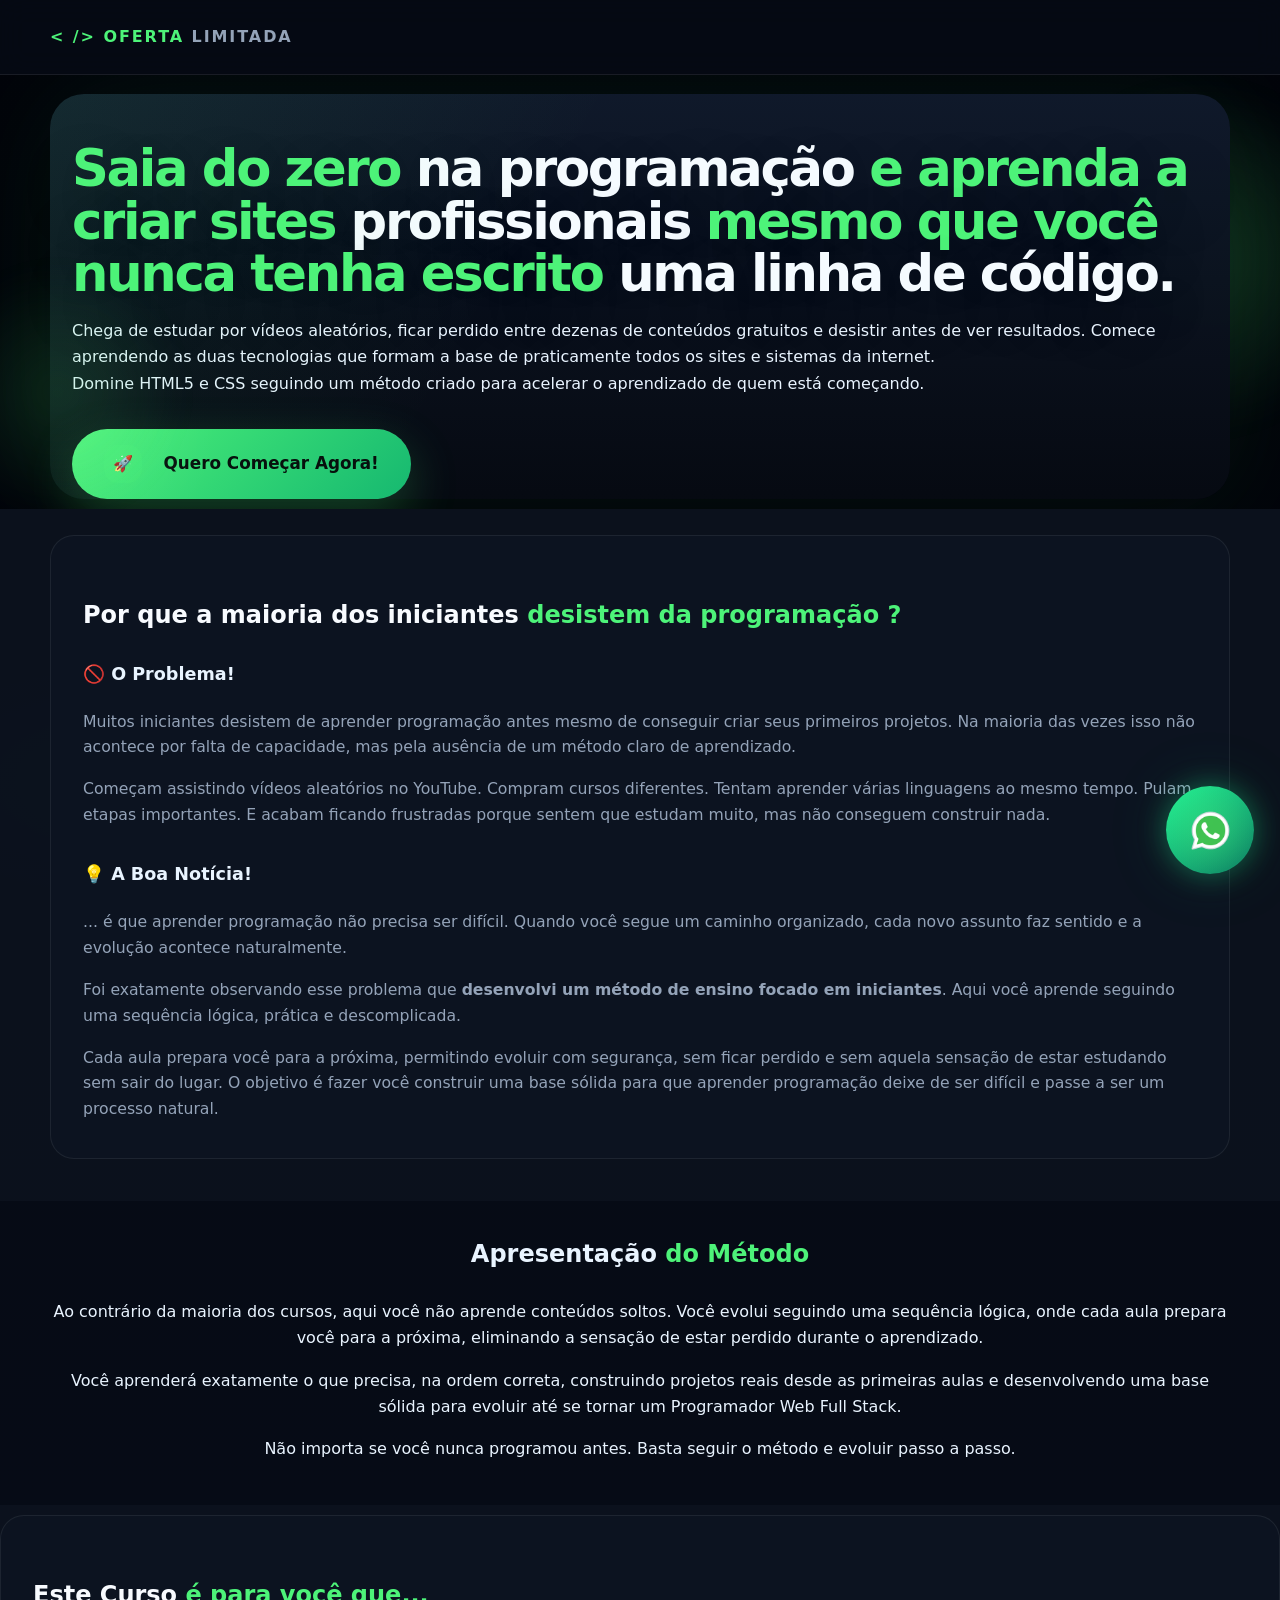
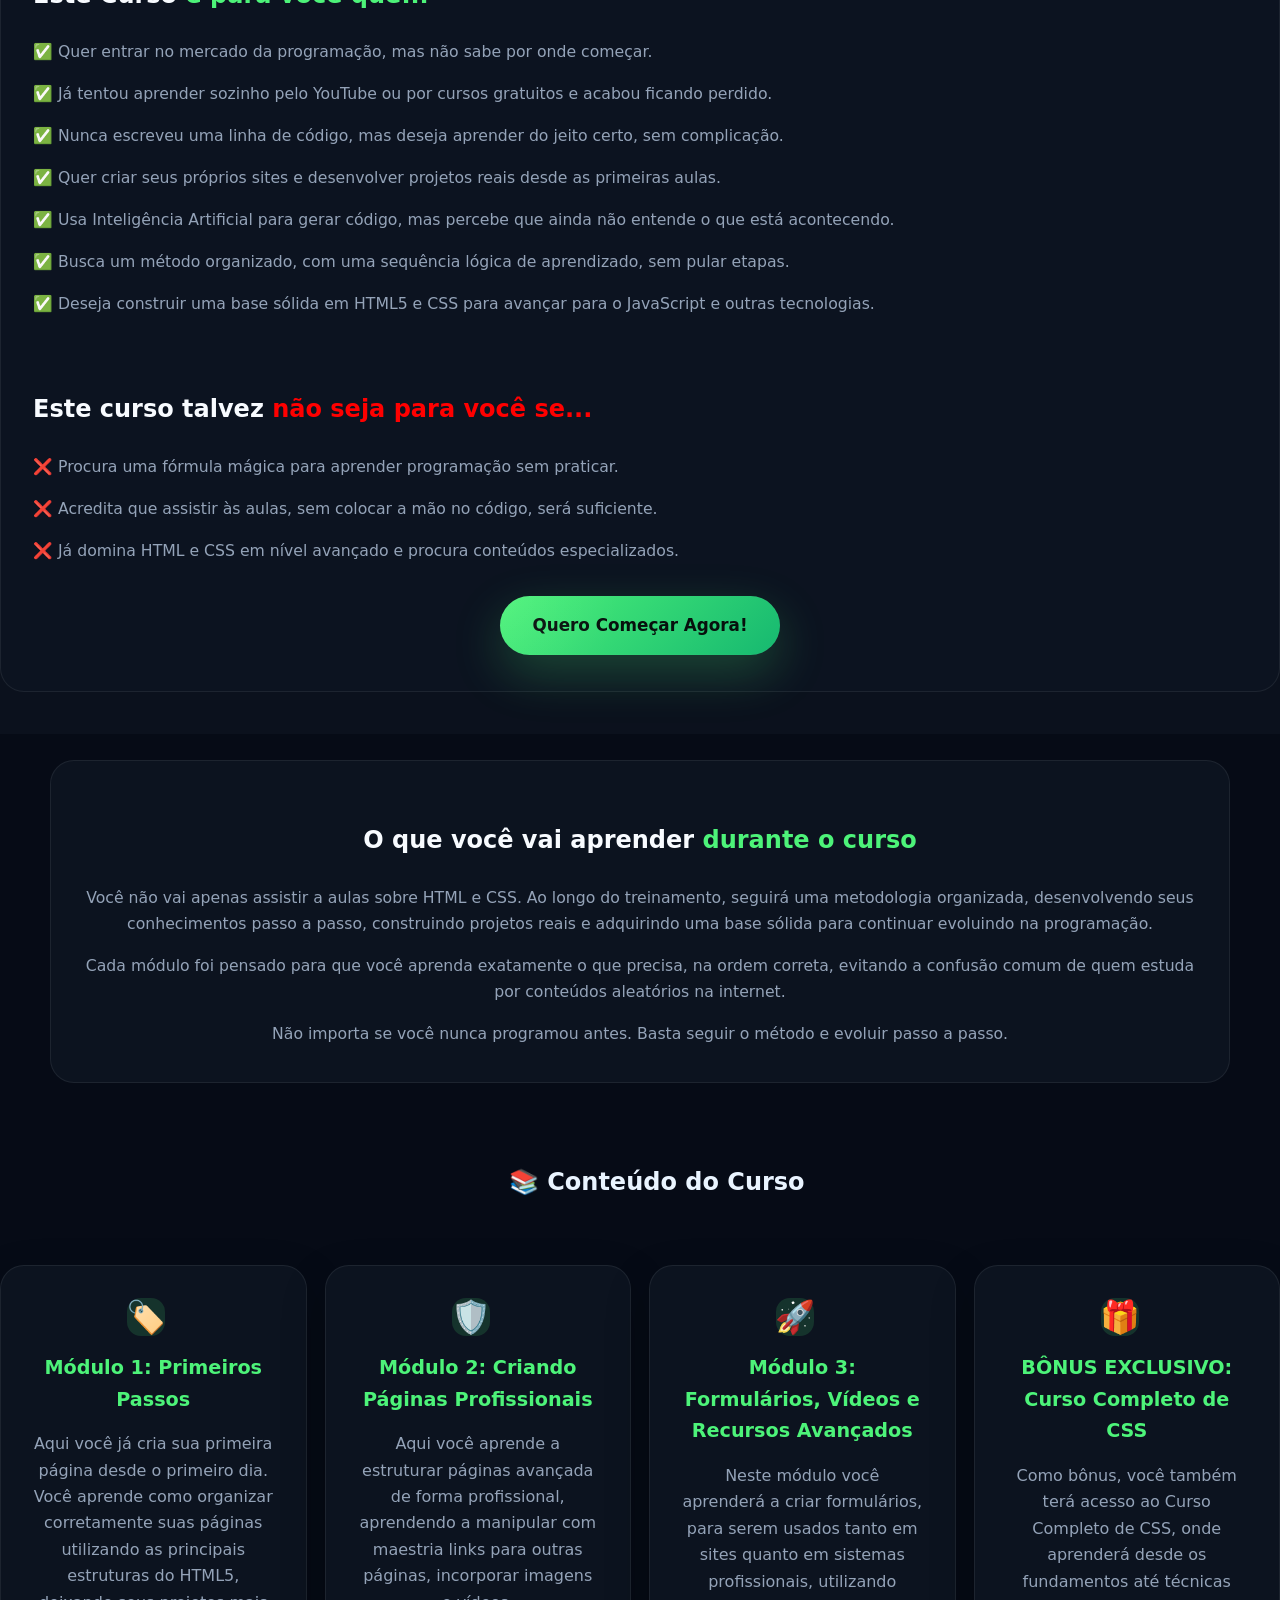
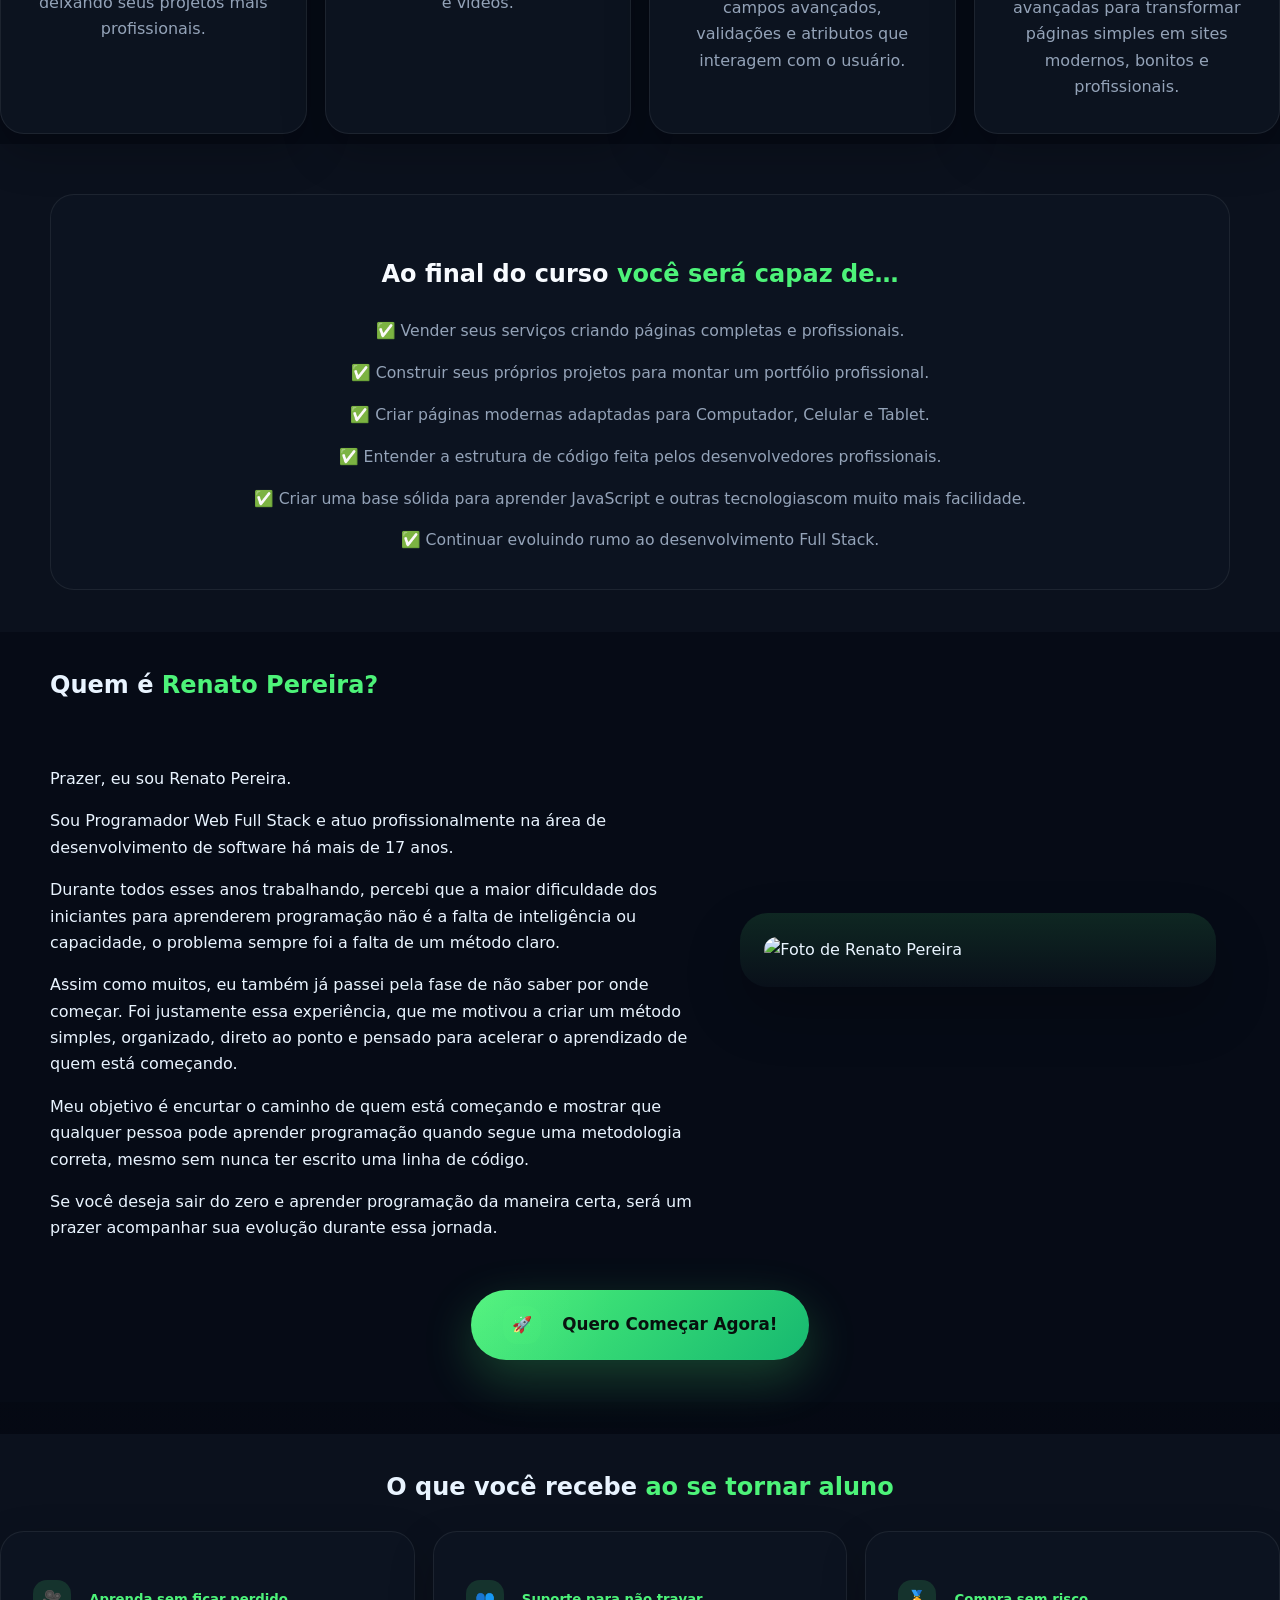
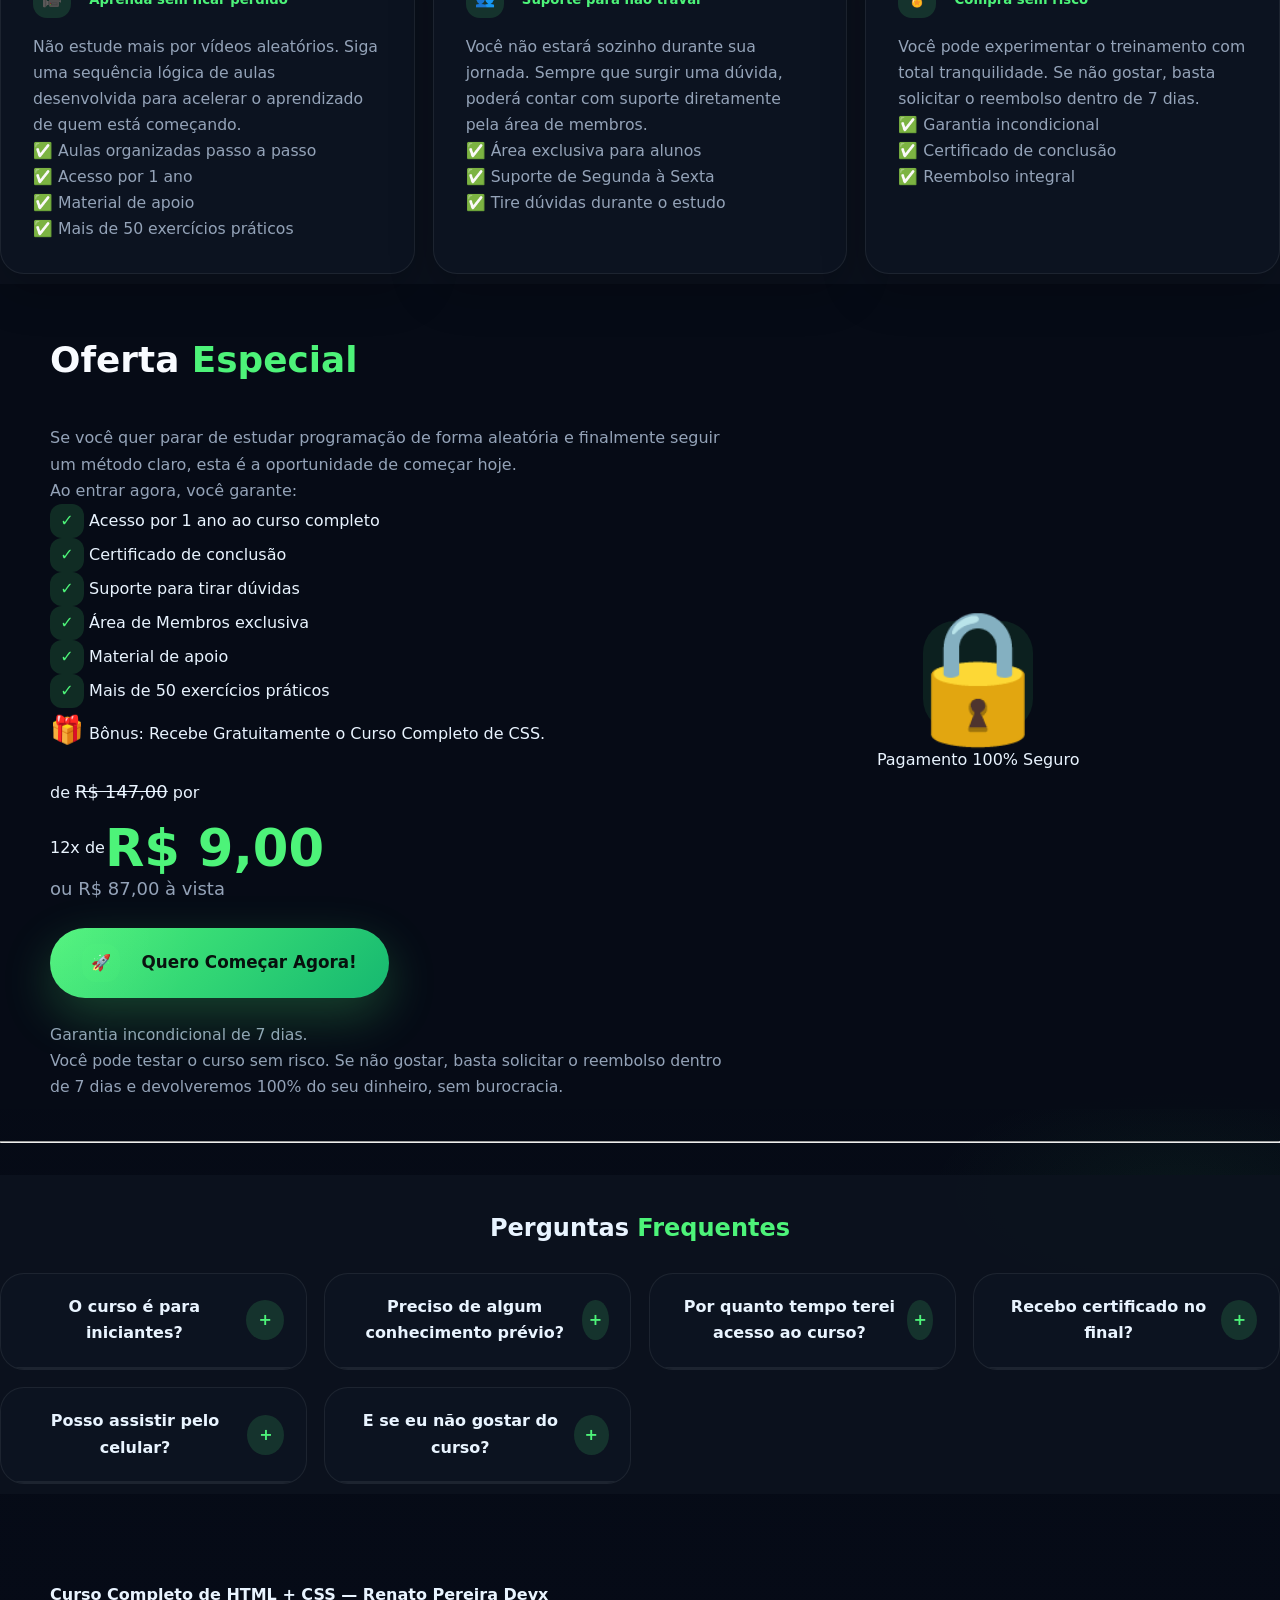
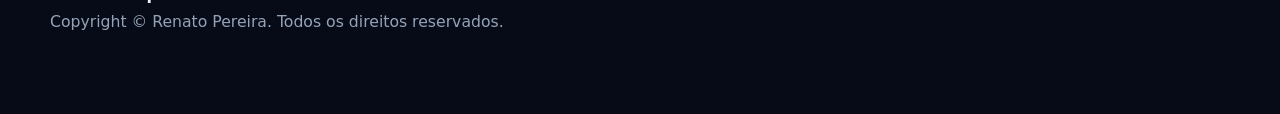
==== commit cd951060: "Ajustando a headline" ====
--- a/index.html
+++ b/index.html
@@ -77,7 +77,7 @@
 
                         <div class="headline-cta mt-5">
                             <a href="#oferta" class="btn-headline">
-                                Quero Começar Agora mesmo!
+                                <i class="bi bi-rocket-fill me-2"></i> Quero Começar Agora!
                             </a>
                         </div>
                     </div>
@@ -430,7 +430,7 @@
 
                         <div class="mt-4">
                             <a href="https://pay.kiwify.com.br/f84xeYd" class="btn-headline" target="_blank" rel="noopener">
-                                Quero Começar na Programação Hoje.
+                                <i class="bi bi-rocket-fill me-2"></i> Quero Começar Agora!
                             </a>
                         </div>
                     </div>
--- a/css/style.css
+++ b/css/style.css
@@ -244,7 +244,7 @@
     background: linear-gradient(180deg, rgba(16, 26, 44, 0.96), rgba(6, 10, 18, 0.98));
     /* border: 1px solid rgba(77, 243, 121, 0.14); */
     border-radius: 34px;
-    padding: 48px;
+    padding: 48px 22px 0;
     box-shadow: 0 38px 120px rgba(0, 0, 0, 0.28), 0 0 120px rgba(77, 243, 121, 0.08);
     backdrop-filter: blur(28px);
 }
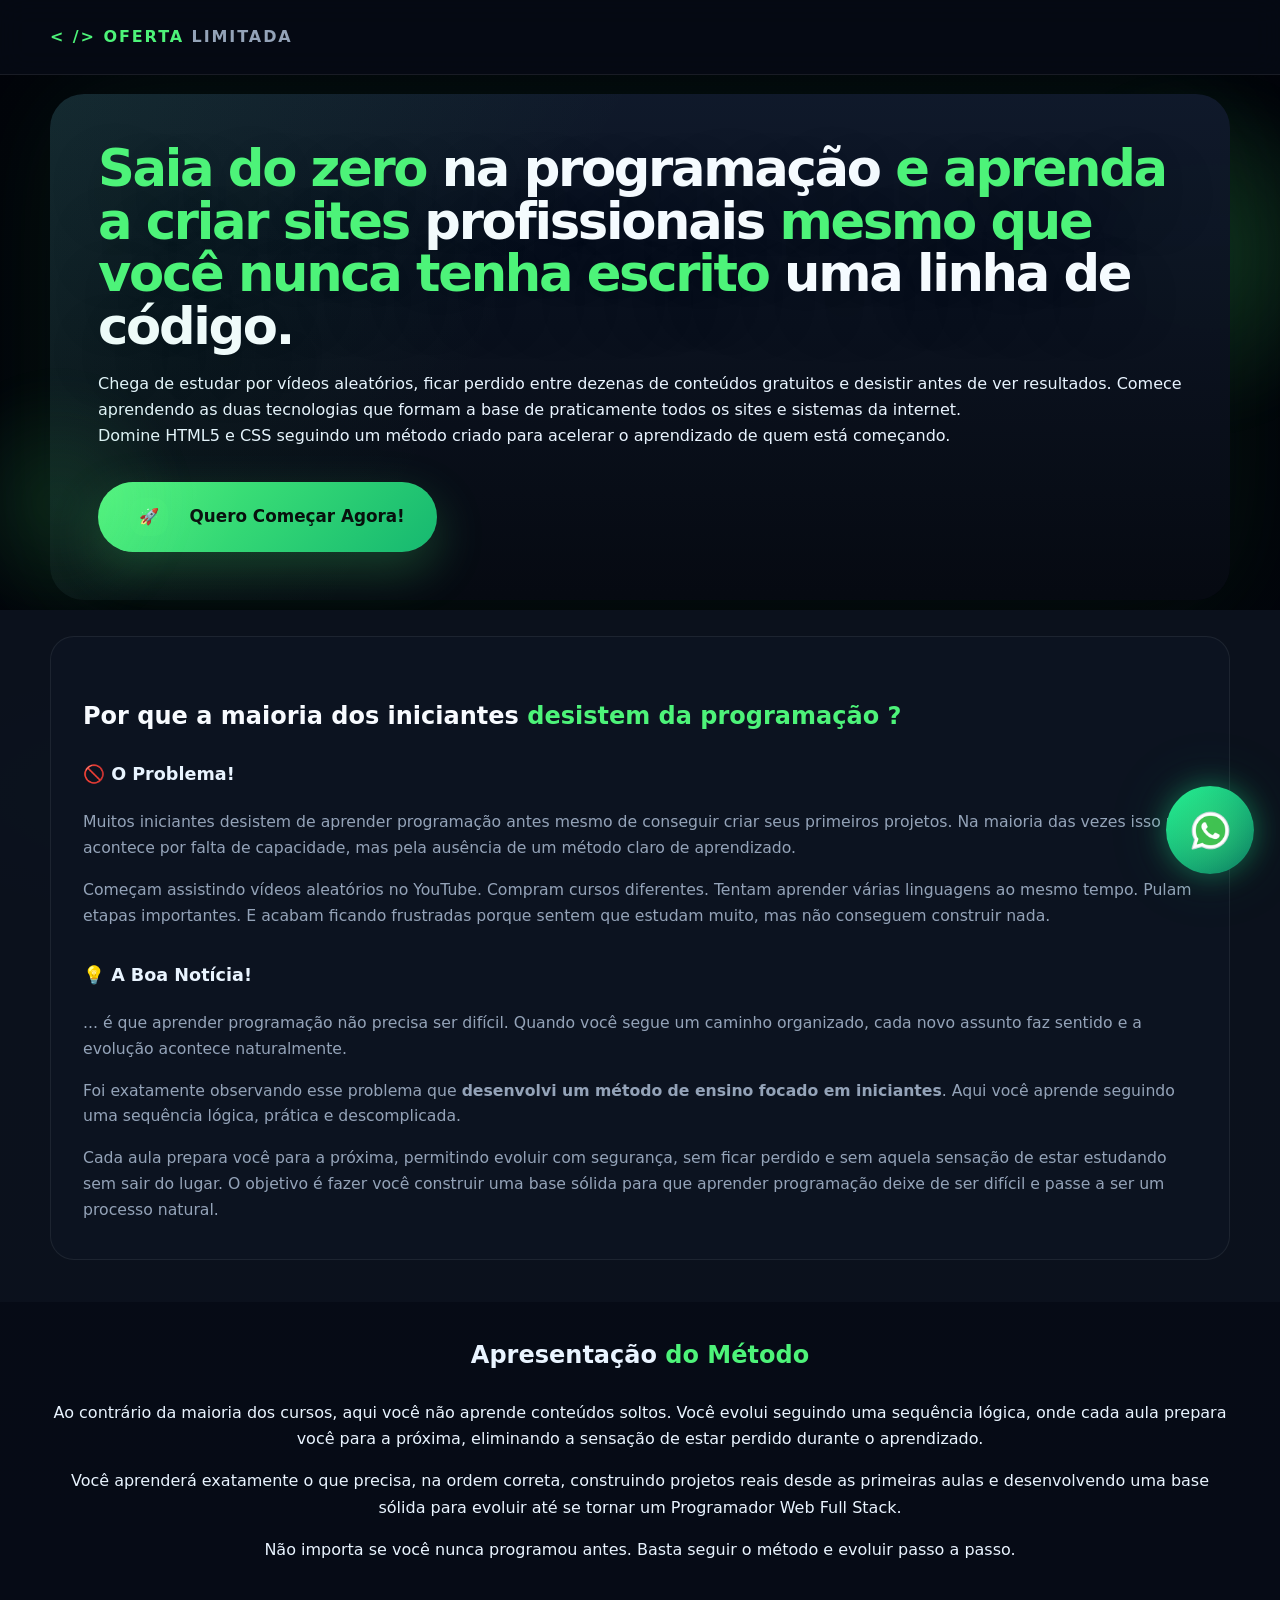
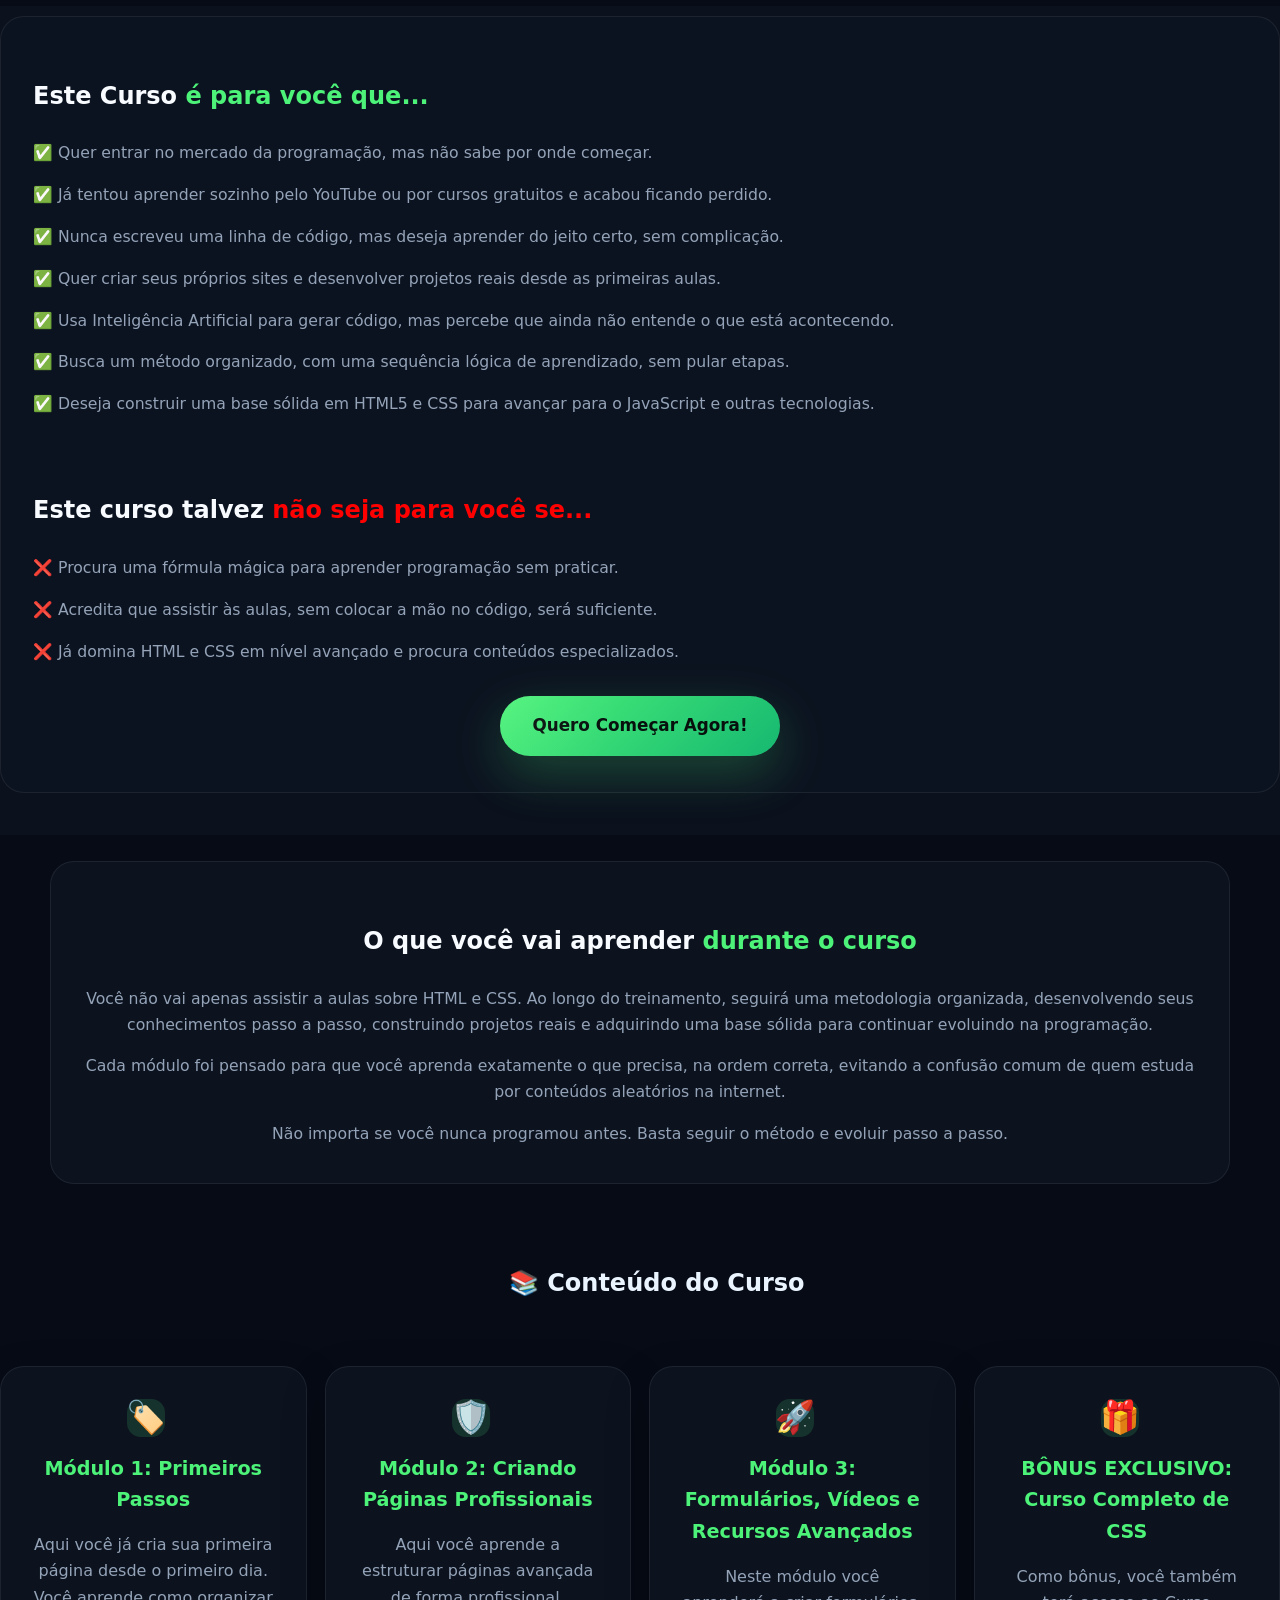
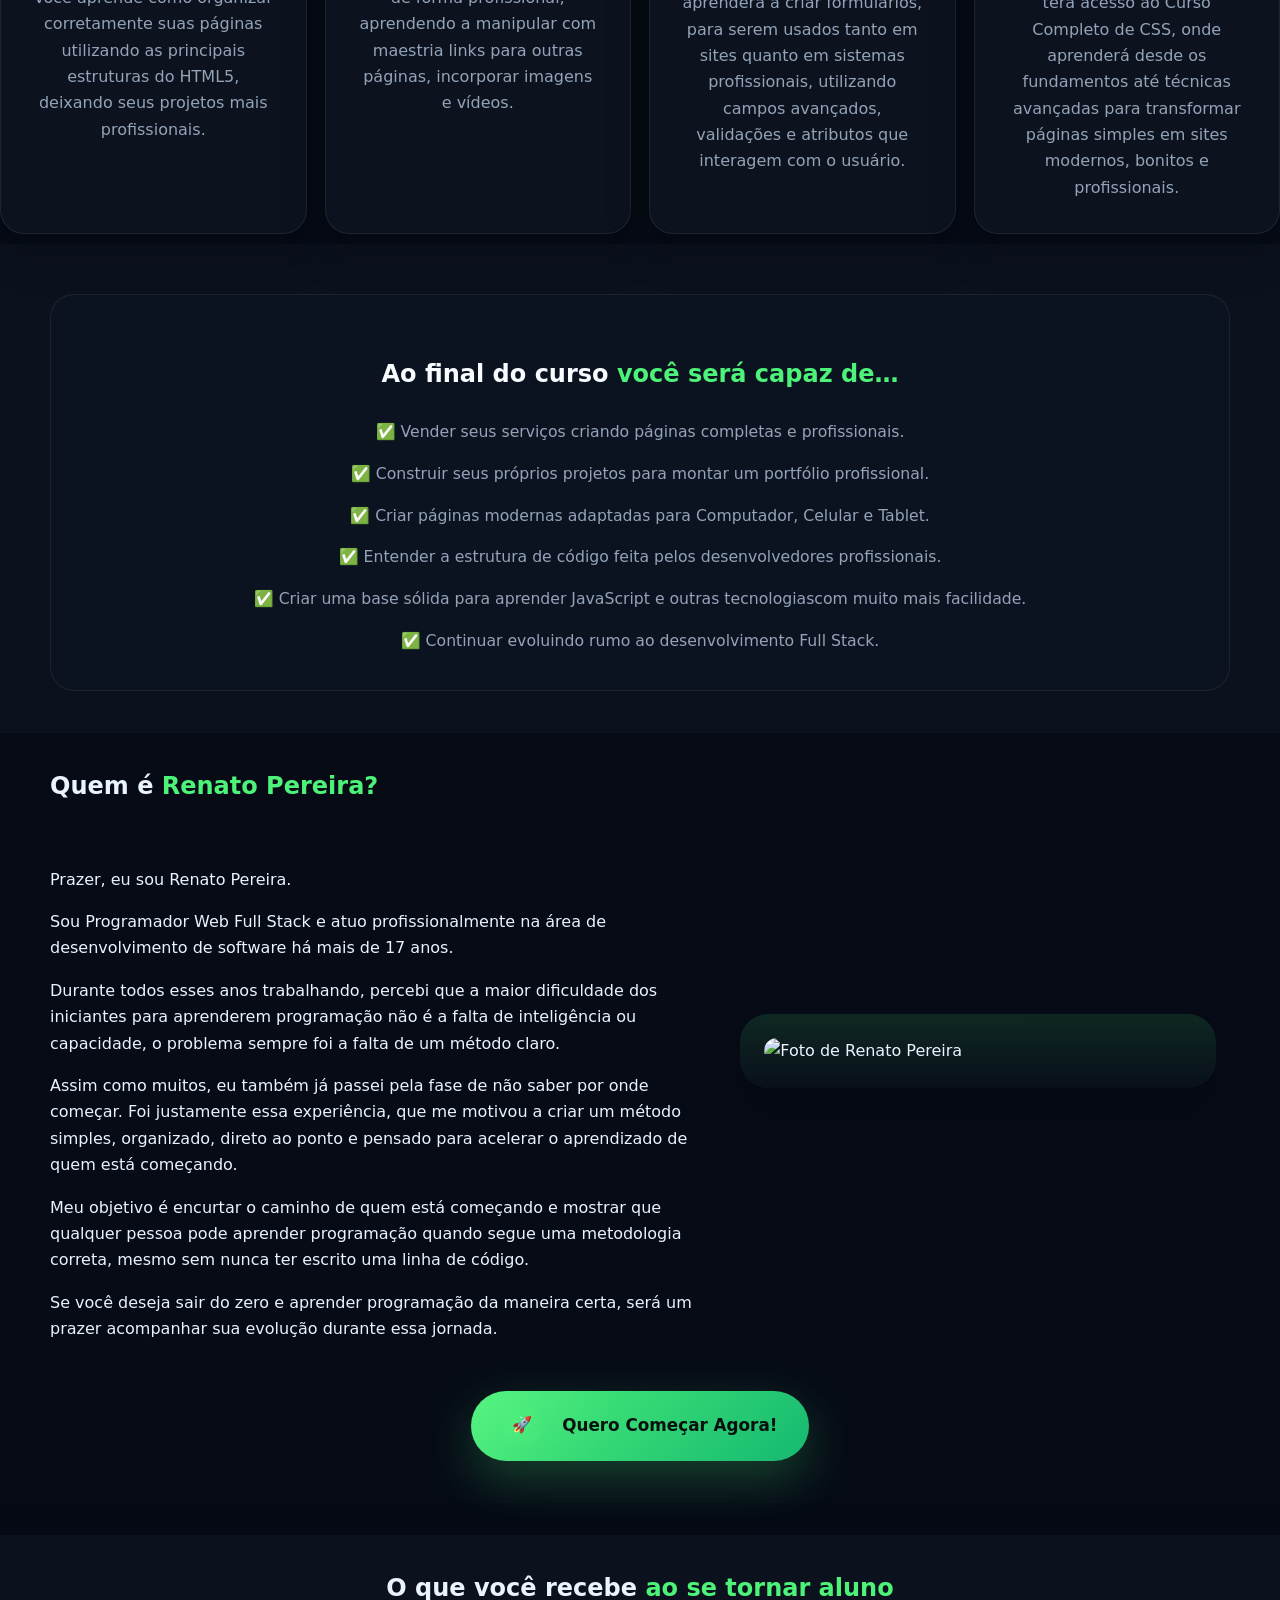
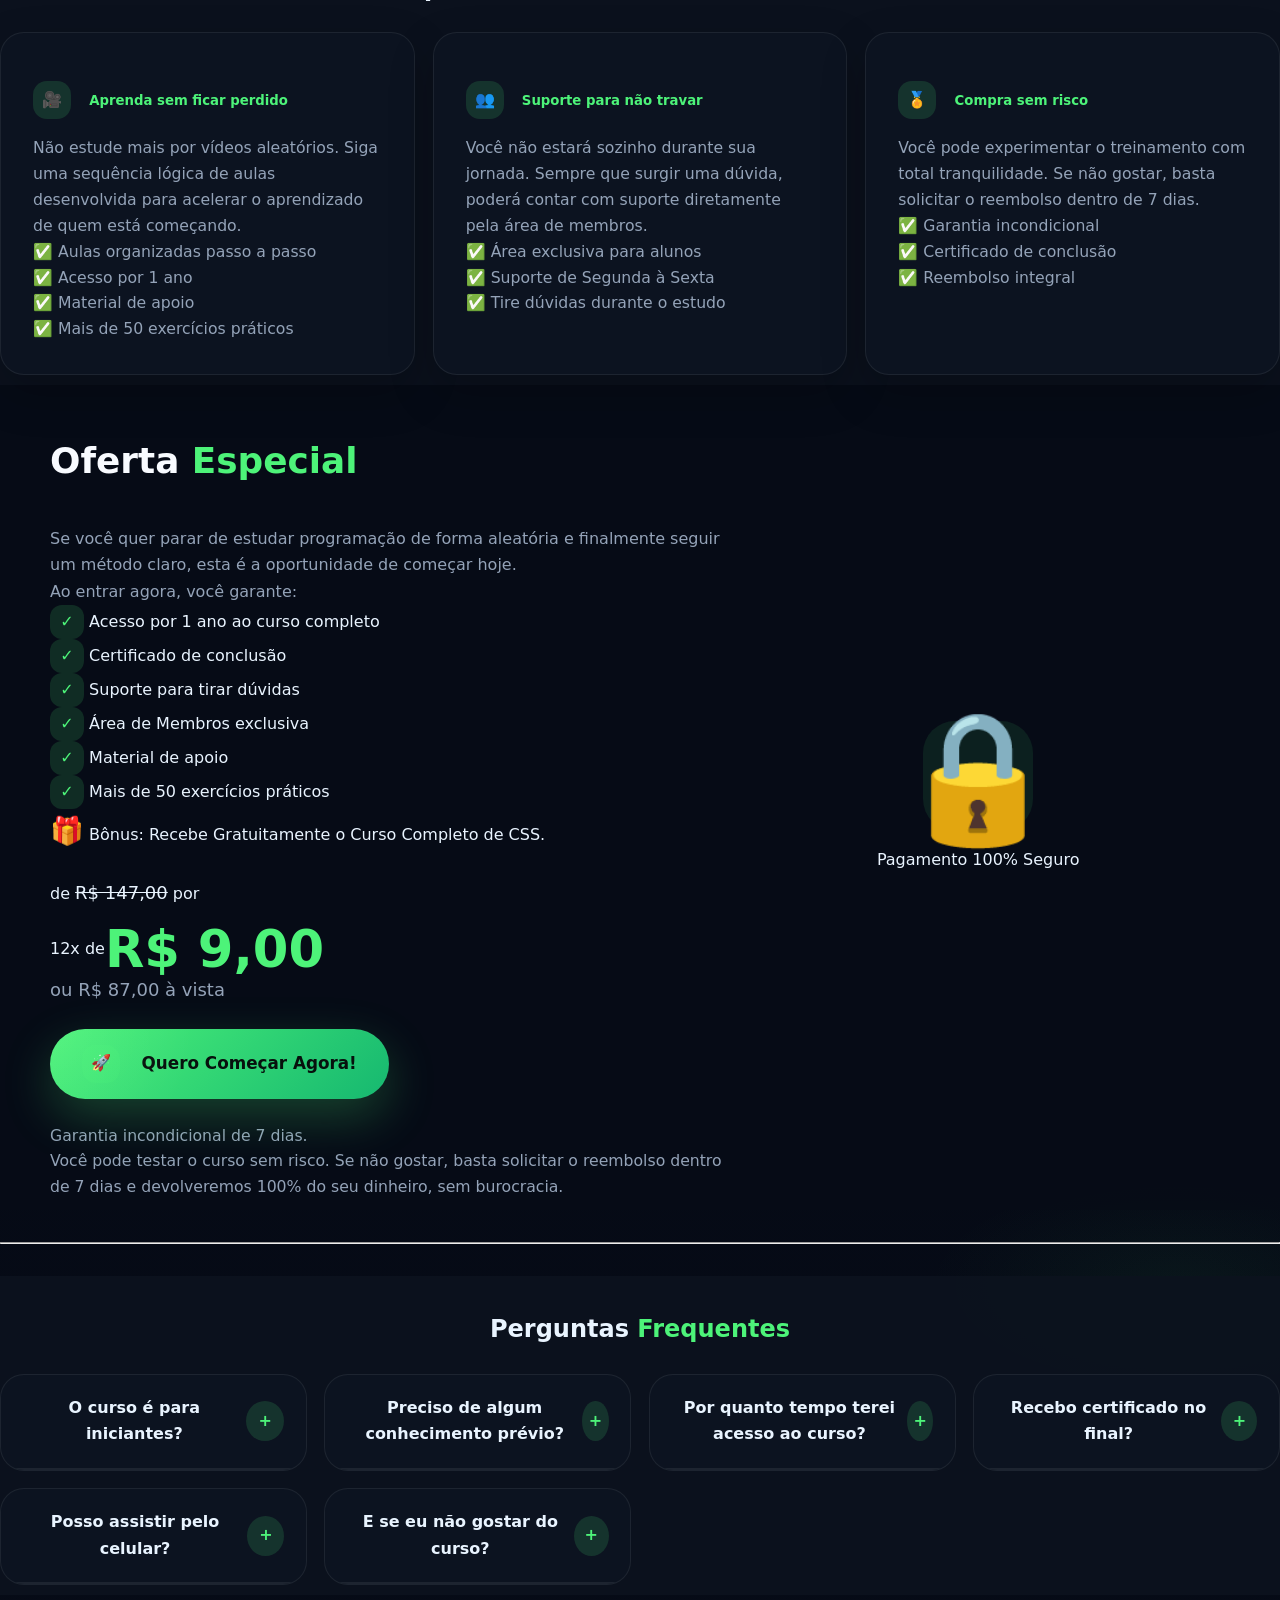
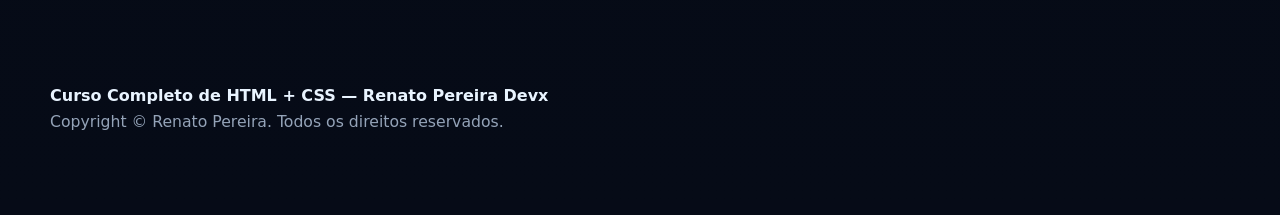
==== commit 636ecd73: "Minificando CSS e JS para carregar mais rapido a página" ====
--- a/index.html
+++ b/index.html
@@ -7,7 +7,7 @@
     <title>Saia do zero na programação e aprenda a criar sites profissionais mesmo que você nunca tenha escrito uma linha de código | Curso de HTML + CSS | Renato Pereira</title>
     <meta name="description" content="Saia do zero na programação e aprenda a criar sites profissionais mesmo que você nunca tenha escrito uma linha de código | Curso de HTML + CSS | Renato Pereira">
     <link rel="icon" href="favicon.svg" type="image/svg+xml">
-    <link rel="stylesheet" href="css/style.css">
+    <link rel="stylesheet" href="css/style.min.css">
 
     <!-- Google tag (gtag.js) -->
     <script async src="https://www.googletagmanager.com/gtag/js?id=G-M096RC98FH"></script>
@@ -537,7 +537,7 @@
     </a>
 
 
-    <script src="js/main.js"></script>
+    <script src="js/main.min.js"></script>
 </body>
 
 </html>
--- a/css/style.min.css
+++ b/css/style.min.css
@@ -0,0 +1,718 @@
+.g-4,
+.row {
+    gap: 18px
+}
+
+.btn-headline,
+a {
+    text-decoration: none
+}
+
+#heroCard::before,
+.btn-headline::after,
+section.hero::after,
+section.hero::before {
+    content: '';
+    pointer-events: none;
+    position: absolute
+}
+
+.d-flex,
+.row {
+    display: flex
+}
+
+.btn-headline,
+.faq-item,
+.faq-panel,
+section.hero {
+    overflow: hidden
+}
+
+:root {
+    --bg: #050a14;
+    --bg-alt: #0d1628;
+    --surface: rgba(11, 19, 35, 0.96);
+    --surface-soft: rgba(15, 24, 42, 0.88);
+    --accent: #4df379;
+    --danger: red;
+    --accent-strong: #17c47f;
+    --accent-soft: rgba(77, 243, 121, 0.16);
+    --text: #e9f4ff;
+    --muted: #94a3b8;
+    --border: rgba(255, 255, 255, 0.08);
+    --radius: 24px
+}
+
+*,
+::after,
+::before {
+    box-sizing: border-box
+}
+
+html {
+    scroll-behavior: smooth;
+    font-size: 16px
+}
+
+body {
+    margin: 0;
+    min-height: 100vh;
+    background: radial-gradient(1100px 500px at 12% 12%, rgba(77, 243, 121, .08), transparent 24%), radial-gradient(900px 400px at 92% 92%, rgba(77, 243, 121, .05), transparent 28%), linear-gradient(180deg, #02040a 0, #060b17 100%);
+    color: var(--text);
+    font-family: system-ui, -apple-system, BlinkMacSystemFont, "Segoe UI", sans-serif;
+    line-height: 1.65;
+    padding-top: 74px;
+    -webkit-font-smoothing: antialiased;
+    -moz-osx-font-smoothing: grayscale
+}
+
+h3 {
+    font-size: 1.5rem
+}
+
+h5.text-center {
+    font-size: 1.2rem
+}
+
+iframe,
+img {
+    max-width: 100%;
+    display: block
+}
+
+a {
+    color: inherit
+}
+
+button {
+    font: inherit
+}
+
+a,
+button {
+    cursor: pointer
+}
+
+.container-xl,
+.page-container,
+section>.row {
+    width: min(1180px, calc(100% - 32px));
+    margin: 0 auto
+}
+
+.row {
+    flex-wrap: wrap
+}
+
+.g-3 {
+    gap: 14px
+}
+
+.col-lg-12 {
+    flex: 0 0 100%;
+    max-width: 100%
+}
+
+.col-md-7 {
+    flex: 0 0 calc(58.3333% - 16px);
+    max-width: calc(58.3333% - 16px)
+}
+
+.col-md-5 {
+    flex: 0 0 calc(41.6667% - 16px);
+    max-width: calc(41.6667% - 16px)
+}
+
+.col-md-4 {
+    flex: 0 0 calc(33.3333% - 16px);
+    max-width: calc(33.3333% - 16px)
+}
+
+.col-md-3 {
+    flex: 0 0 calc(25% - 16px);
+    max-width: calc(25% - 16px)
+}
+
+.align-items-center,
+.btn-headline {
+    align-items: center
+}
+
+.section-align-center .box-para-quem,
+.section-align-center .faq-item,
+.section-align-center .faq-panel,
+.section-align-center .feature-card,
+.text-center {
+    text-align: center
+}
+
+.section-align-left .box-para-quem,
+.section-align-left .faq-item,
+.section-align-left .faq-panel,
+.section-align-left .feature-card,
+.text-left {
+    text-align: left
+}
+
+.section-align-justify .box-para-quem,
+.section-align-justify .faq-item,
+.section-align-justify .faq-panel,
+.section-align-justify .feature-card {
+    text-align: justify
+}
+
+.justify-content-center {
+    justify-content: center
+}
+
+.mt-3 {
+    margin-top: 1rem !important
+}
+
+.mt-4 {
+    margin-top: 1.5rem !important
+}
+
+.mt-5 {
+    margin-top: 2rem !important
+}
+
+.mb-3 {
+    margin-bottom: .85rem !important
+}
+
+.mb-5 {
+    margin-bottom: 2rem !important
+}
+
+.me-2 {
+    margin-right: .5rem !important
+}
+
+.gap-2 {
+    gap: .5rem
+}
+
+.fw-bold {
+    font-weight: 700
+}
+
+.display-4 {
+    font-size: clamp(2rem, 4vw, 3.4rem);
+    line-height: 1
+}
+
+section {
+    padding: 10px 0
+}
+
+section:not(.hero):nth-of-type(odd) {
+    background: rgba(7, 12, 22, .96)
+}
+
+section:not(.hero):nth-of-type(2n) {
+    background: rgba(12, 18, 30, .96)
+}
+
+section.hero {
+    padding: 20px 0 10px;
+    position: relative
+}
+
+section.hero::before {
+    top: -6%;
+    right: -10%;
+    width: 420px;
+    height: 420px;
+    background: radial-gradient(circle, rgba(77, 243, 121, .2), transparent 58%);
+    filter: blur(16px)
+}
+
+section.hero::after {
+    bottom: -10%;
+    left: -8%;
+    width: 320px;
+    height: 320px;
+    background: radial-gradient(circle, rgba(77, 243, 121, .12), transparent 56%);
+    filter: blur(14px)
+}
+
+#heroCard {
+    position: relative;
+    background: linear-gradient(180deg, rgba(16, 26, 44, .96), rgba(6, 10, 18, .98));
+    border-radius: 34px;
+    padding: 48px;
+    box-shadow: 0 38px 120px rgba(0, 0, 0, .28), 0 0 120px rgba(77, 243, 121, .08);
+    backdrop-filter: blur(28px)
+}
+
+#heroCard::before {
+    inset: 0;
+    background: linear-gradient(120deg, rgba(77, 243, 121, .08), transparent 40%);
+    border-radius: 34px
+}
+
+.headline-text {
+    font-size: clamp(2.4rem, 4vw, 4.4rem);
+    line-height: 1.03;
+    font-weight: 800;
+    letter-spacing: -.045em;
+    margin: 0 0 1.1rem;
+    color: #f5fbff;
+    text-shadow: 0 22px 55px rgba(0, 0, 0, .28)
+}
+
+.btn-headline {
+    display: inline-flex;
+    justify-content: center;
+    gap: .85rem;
+    padding: 16px 32px;
+    border-radius: 999px;
+    background: linear-gradient(135deg, #4df379 0, #16b870 100%);
+    color: #07100d;
+    font-weight: 700;
+    font-size: 1.05rem;
+    box-shadow: 0 18px 50px rgba(77, 243, 121, .24), inset 0 0 1px rgba(255, 255, 255, .12);
+    transition: transform .22s, box-shadow .22s, filter .22s;
+    position: relative
+}
+
+.benefit-grid,
+.course-grid {
+    display: grid;
+    gap: 18px;
+    margin-top: 1.5rem
+}
+
+.btn-headline::after {
+    inset: 0;
+    border-radius: 999px;
+    background: radial-gradient(circle at top left, rgba(255, 255, 255, .24), transparent 42%);
+    opacity: .24
+}
+
+.btn-headline:hover {
+    transform: translateY(-2px);
+    box-shadow: 0 24px 66px rgba(77, 243, 121, .32), inset 0 0 2px rgba(255, 255, 255, .12)
+}
+
+.btn-headline:focus-visible {
+    outline: rgba(77, 243, 121, .35) solid 3px;
+    outline-offset: 4px
+}
+
+.navbar-custom {
+    position: fixed;
+    top: 0;
+    left: 0;
+    right: 0;
+    z-index: 1050;
+    backdrop-filter: blur(14px);
+    background: rgba(6, 10, 20, .9);
+    border-bottom: 1px solid rgba(255, 255, 255, .08);
+    min-height: 74px
+}
+
+.navbar-custom .container-xl {
+    display: flex;
+    align-items: center;
+    justify-content: space-between;
+    min-height: 74px
+}
+
+.nav-brand {
+    font-weight: 700;
+    letter-spacing: .12em;
+    text-transform: uppercase;
+    color: var(--accent)
+}
+
+.box-para-quem,
+.faq-item,
+.faq-panel,
+.feature-card,
+.testimonial {
+    background: rgba(13, 20, 33, .96);
+    border: 1px solid rgba(255, 255, 255, .07);
+    border-radius: 24px
+}
+
+#heroCard i,
+.bi,
+.faq-item i,
+.feature-card i,
+footer i {
+    width: 38px;
+    height: 38px;
+    border-radius: 14px;
+    background: rgba(77, 243, 121, .14);
+    font-style: normal
+}
+
+.box-para-quem {
+    padding: 36px 32px
+}
+
+.feature-card {
+    padding: 32px;
+    box-shadow: 0 18px 45px rgba(0, 0, 0, .22);
+    min-height: 100%
+}
+
+.course-grid {
+    grid-template-columns: repeat(4, minmax(220px, 1fr))
+}
+
+.benefit-grid {
+    grid-template-columns: repeat(3, minmax(260px, 1fr));
+    align-items: stretch
+}
+
+.bi,
+.section-head {
+    display: inline-flex
+}
+
+.box-para-quem h3,
+.feature-card h5,
+.titulo-oferta {
+    color: #f8fbff
+}
+
+.feature-card h5 {
+    color: var(--accent);
+    font-weight: 700;
+    margin: 1rem 0
+}
+
+.accordion-body,
+.box-para-quem p,
+.faq-panel p,
+.feature-card p,
+p.small,
+small {
+    color: var(--muted);
+    font-size: .98rem;
+    margin: 0
+}
+
+.section-head {
+    align-items: center;
+    justify-content: center;
+    gap: .75rem;
+    margin-bottom: 1.25rem
+}
+
+.section-head h5 {
+    margin: 0;
+    font-weight: 700;
+    font-size: 1.1rem
+}
+
+#heroCard i,
+.faq-item i,
+.feature-card i,
+footer i {
+    display: inline-flex;
+    align-items: center;
+    justify-content: center;
+    color: var(--accent);
+    margin-right: .85rem
+}
+
+.bi,
+.faq-toggle {
+    align-items: center;
+    font-size: 1rem
+}
+
+.bi {
+    justify-content: center;
+    color: var(--accent)
+}
+
+.faq-toggle,
+footer strong {
+    color: var(--text)
+}
+
+.bi.bi-check {
+    width: 34px;
+    height: 34px;
+    border-radius: 12px;
+    font-weight: 800
+}
+
+.bi.bi-shield-lock {
+    width: 110px;
+    height: 110px;
+    background: rgba(77, 243, 121, .09);
+    color: var(--accent);
+    font-size: 3.5rem;
+    border-radius: 32px;
+    margin: 0 auto 1rem
+}
+
+.bi.bi-rocket-fill::before,
+.bi.bi-rocket-takeoff::before {
+    content: "🚀"
+}
+
+.bi.bi-tags::before {
+    content: "🏷️"
+}
+
+.bi.bi-shield-exclamation::before {
+    content: "🛡️"
+}
+
+.bi.bi-camera-video::before {
+    content: "🎥"
+}
+
+.bi.bi-people-fill::before {
+    content: "👥"
+}
+
+.bi.bi-award::before {
+    content: "🏅"
+}
+
+.bi.bi-check::before {
+    content: "✓"
+}
+
+.bi.bi-shield-lock::before {
+    content: "🔒"
+}
+
+.headline-video-vendas {
+    margin: 0 auto;
+    width: 100%;
+    height: 420px;
+    border-radius: 24px;
+    overflow: hidden;
+    box-shadow: 0 22px 70px rgba(0, 0, 0, .24)
+}
+
+.feature-card .icon-block,
+.feature-card .icon-block+h5 {
+    margin-bottom: .6rem
+}
+
+#oferta .titulo-oferta {
+    font-size: clamp(2rem, 2.8vw, 2.8rem)
+}
+
+#oferta .feature-card {
+    background: rgba(8, 13, 24, .94)
+}
+
+#beneficios .feature-card {
+    min-height: 290px
+}
+
+.faq-grid {
+    display: grid;
+    grid-template-columns: repeat(auto-fit, minmax(260px, 1fr));
+    gap: 1.1rem
+}
+
+.faq-toggle {
+    width: 100%;
+    padding: 1.25rem 1.35rem;
+    border: 0;
+    background: 0 0;
+    display: flex;
+    justify-content: space-between;
+    font-weight: 700
+}
+
+.faq-icon {
+    display: inline-flex;
+    align-items: center;
+    justify-content: center;
+    width: 40px;
+    height: 40px;
+    border-radius: 50%;
+    background: rgba(77, 243, 121, .14);
+    color: var(--accent);
+    transition: transform .24s
+}
+
+.faq-panel {
+    max-height: 0;
+    transition: max-height .32s, padding .32s;
+    padding: 0 1.35rem
+}
+
+.faq-item.open .faq-panel {
+    max-height: 260px;
+    padding: 0 1.35rem 1.25rem
+}
+
+.profile-photo-card {
+    background: linear-gradient(180deg, rgba(77, 243, 121, .12), rgba(9, 16, 26, .96));
+    border-radius: 28px;
+    padding: 24px;
+    display: flex;
+    align-items: center;
+    justify-content: center;
+    box-shadow: 0 24px 56px rgba(0, 0, 0, .24)
+}
+
+.profile-photo {
+    width: 100%;
+    max-width: 100%;
+    height: auto;
+    border-radius: 24px
+}
+
+.faq-item.open .faq-icon {
+    transform: rotate(45deg)
+}
+
+footer {
+    padding: 56px 0 80px;
+    color: var(--muted)
+}
+
+footer p {
+    margin: .5rem 0 0
+}
+
+.botao-whatsapp {
+    position: fixed;
+    right: 26px;
+    bottom: 26px;
+    z-index: 1200;
+    width: 88px;
+    height: 88px;
+    border-radius: 50%;
+    display: inline-flex;
+    align-items: center;
+    justify-content: center;
+    background: linear-gradient(140deg, #26f492 0, #0f8162 100%);
+    box-shadow: 0 0 28px rgba(38, 244, 146, .35), 0 0 70px rgba(38, 244, 146, .12);
+    overflow: visible;
+    transition: transform .22s, box-shadow .22s;
+    animation: 2.8s ease-in-out infinite pulseGlow
+}
+
+.botao-whatsapp::before {
+    content: "";
+    position: absolute;
+    inset: -10px;
+    border-radius: 50%;
+    background: radial-gradient(circle, rgba(77, 243, 121, .28), transparent 55%)
+}
+
+.botao-whatsapp:hover {
+    transform: translateY(-3px);
+    box-shadow: 0 2px 34px rgba(38, 244, 146, .42), 0 0 86px rgba(38, 244, 146, .18)
+}
+
+.botao-whatsapp img {
+    position: relative;
+    width: 45px;
+    z-index: 1
+}
+
+@keyframes pulseGlow {
+
+    0%,
+    100% {
+        box-shadow: 0 0 26px rgba(38, 244, 146, .35), 0 0 80px rgba(38, 244, 146, .14)
+    }
+
+    50% {
+        box-shadow: 0 0 46px rgba(38, 244, 146, .45), 0 0 96px rgba(38, 244, 146, .2)
+    }
+}
+
+.reveal {
+    opacity: 0;
+    transform: translateY(18px);
+    transition: opacity .7s, transform .7s
+}
+
+.reveal.show {
+    opacity: 1;
+    transform: translateY(0)
+}
+
+@media (max-width:1100px) {
+
+    .benefit-grid,
+    .course-grid {
+        grid-template-columns: repeat(2, minmax(260px, 1fr))
+    }
+}
+
+@media (max-width:850px) {
+
+    .benefit-grid,
+    .course-grid {
+        grid-template-columns: 1fr
+    }
+}
+
+@media (max-width:980px) {
+    .profile-photo-card {
+        padding: 20px
+    }
+
+    .col-md-3,
+    .col-md-4,
+    .col-md-5,
+    .col-md-7 {
+        flex: 0 0 100%;
+        max-width: 100%
+    }
+
+    .row {
+        gap: 16px
+    }
+
+    .headline-text {
+        font-size: clamp(1.8rem, 6vw, 2.4rem)
+    }
+
+    .box-para-quem,
+    .faq-item,
+    .feature-card {
+        padding: 24px
+    }
+}
+
+@media (max-width:640px) {
+    body {
+        padding-top: 80px
+    }
+
+    .hero {
+        padding-top: 100px
+    }
+
+    .section-head {
+        flex-direction: column;
+        align-items: flex-start
+    }
+
+    .botao-whatsapp {
+        right: 18px;
+        bottom: 18px;
+        width: 76px;
+        height: 76px
+    }
+
+    .profile-photo-card {
+        padding: 18px
+    }
+
+    #heroCard {
+        padding: 20px 10px;
+        background: 0 0
+    }
+}
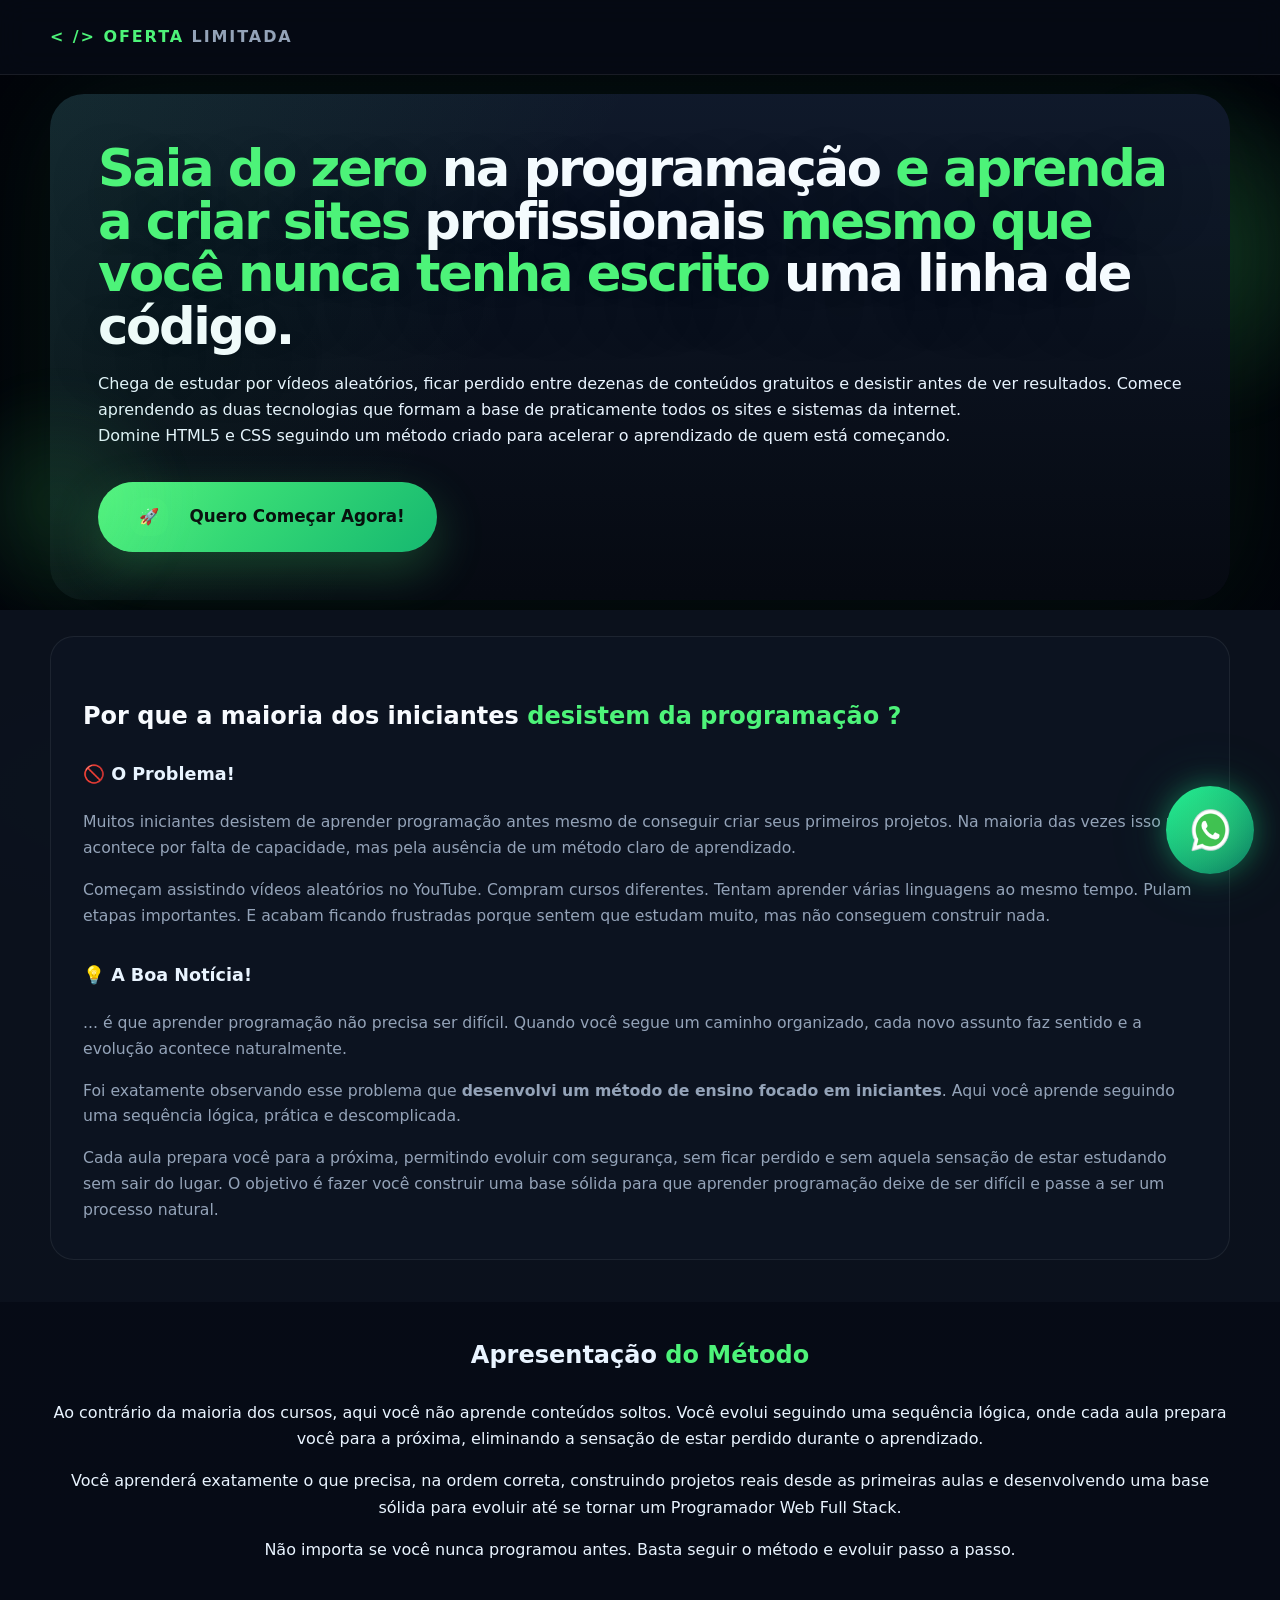
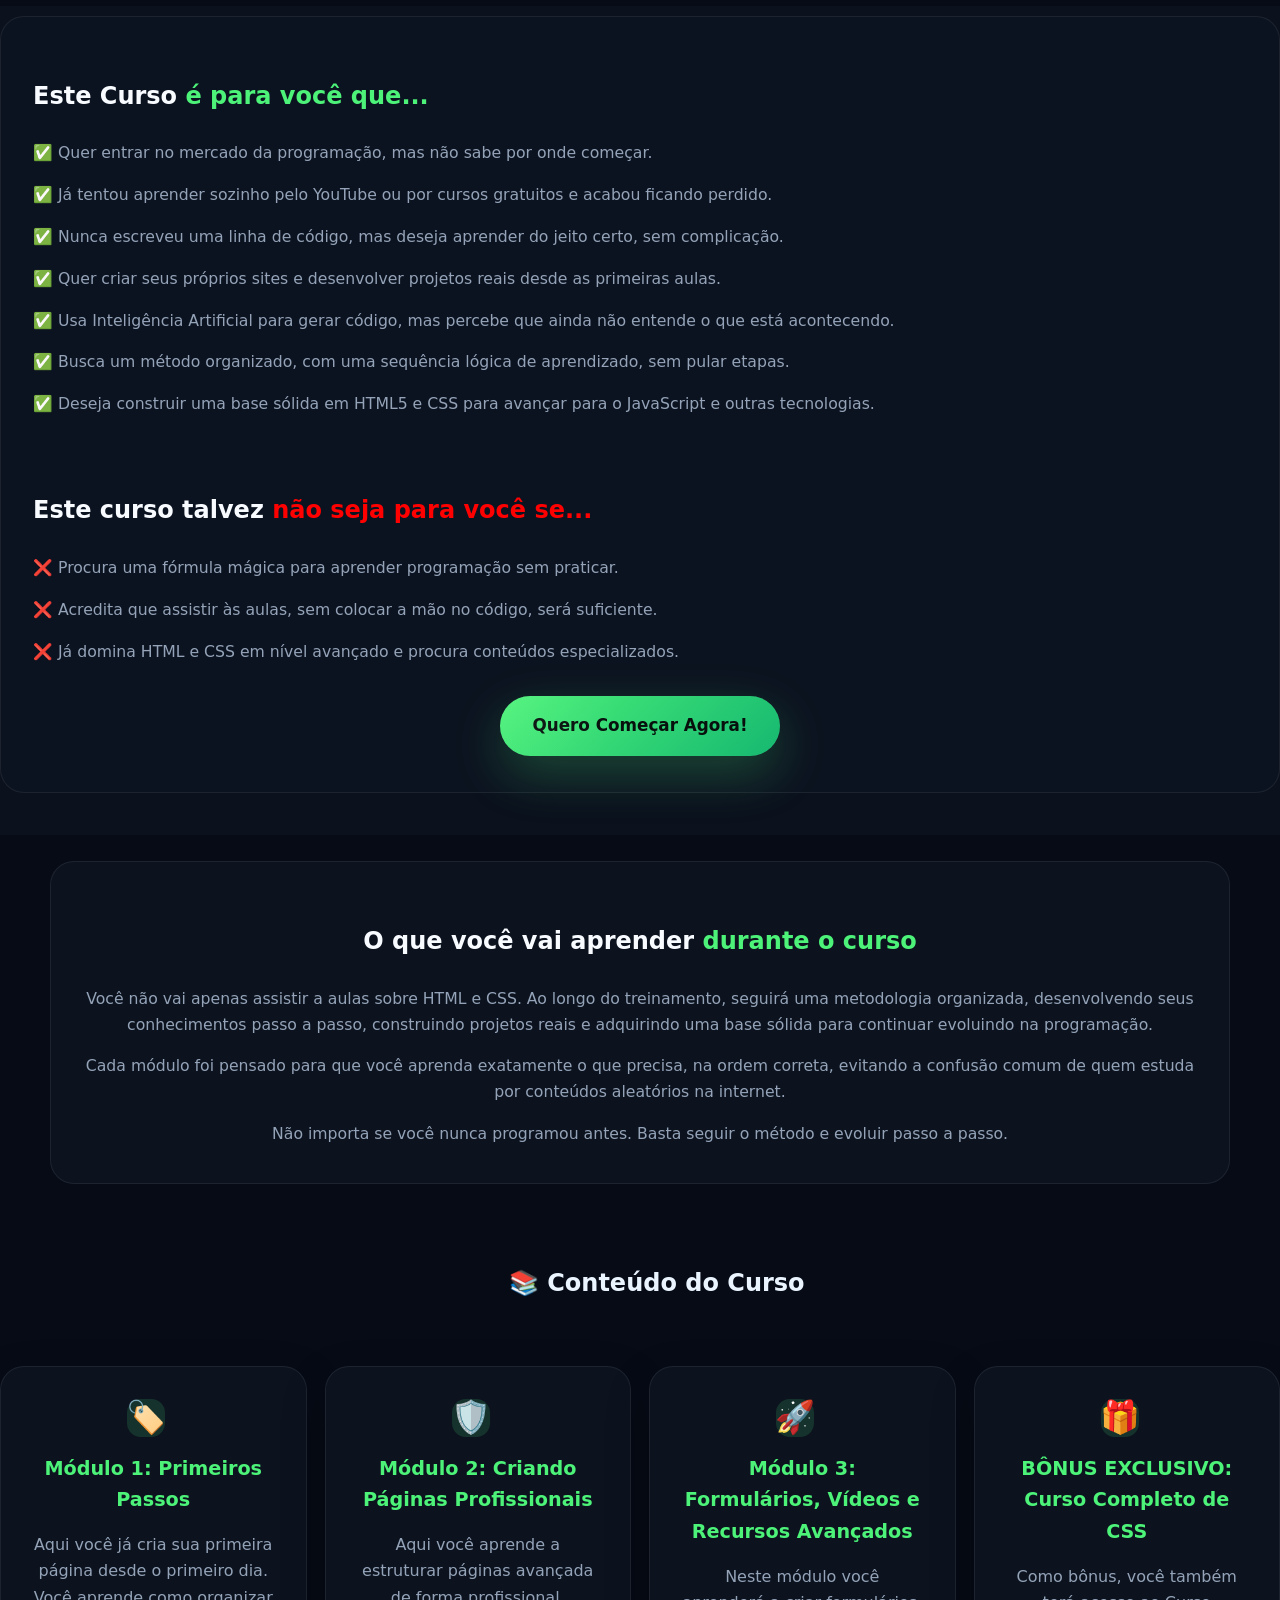
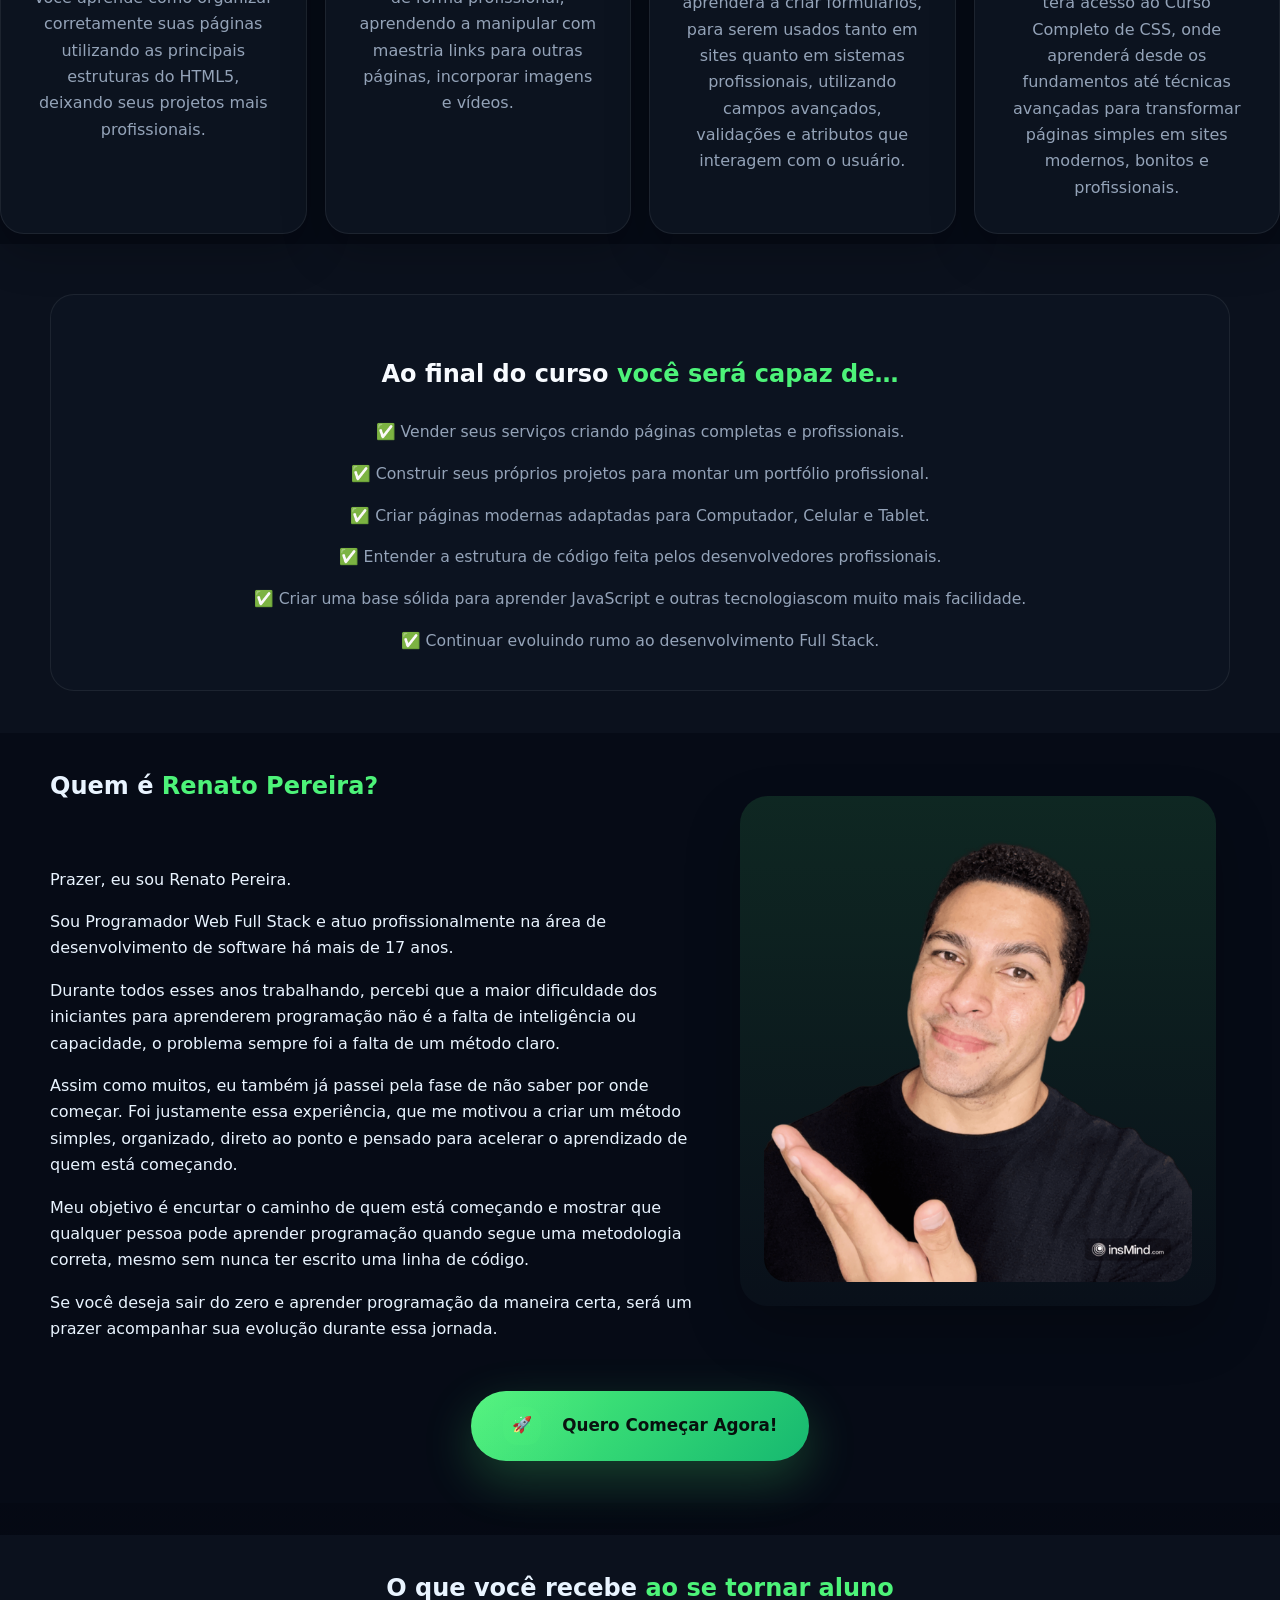
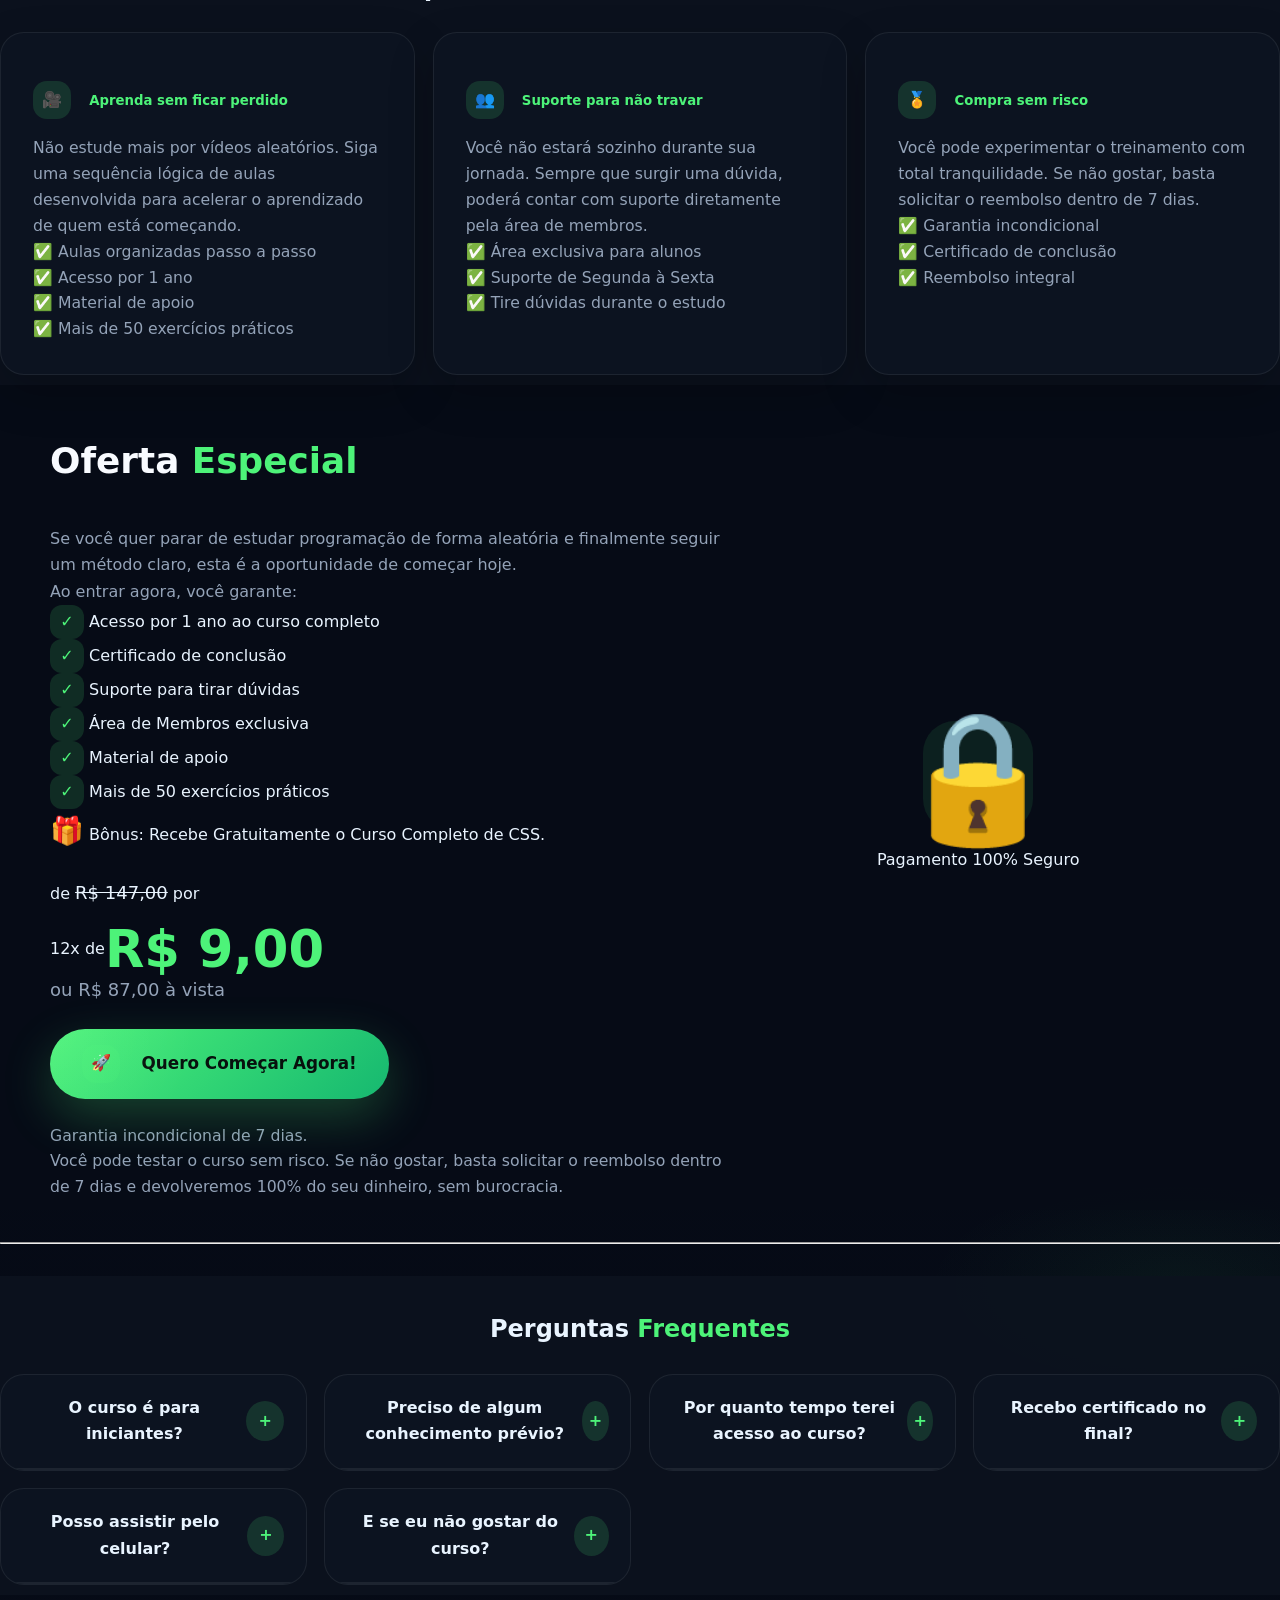
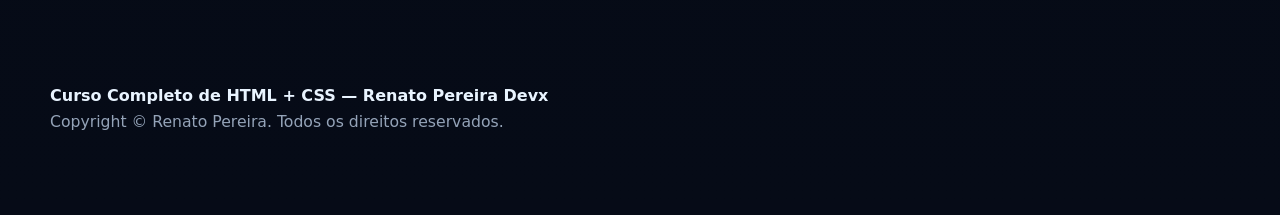
==== commit 3286f5bf: "Adicionando width e height as imagens" ====
--- a/index.html
+++ b/index.html
@@ -343,7 +343,7 @@
                             </div>
                             <div class="col-md-5">
                                 <div class="profile-photo-card">
-                                    <img class="profile-photo" src="images/foto-renato.png" alt="Foto de Renato Pereira" />
+                                    <img class="profile-photo" width="602" height="650" src="images/foto-renato.png" alt="Foto de Renato Pereira" />
                                 </div>
                             </div>
                         </div>
@@ -533,7 +533,7 @@
     </footer>
 
     <a class="botao-whatsapp" href="https://wa.me/5591980832418?text=Olá%20Renato,%20gostaria%20de%20saber%20mais%20sobre%20o%20curso.">
-        <img src="images/whatsapp.png" width="80" alt="Conversar no whatsapp">
+        <img src="images/whatsapp.png" width="90" height="50" alt="Conversar no whatsapp">
     </a>
 
 
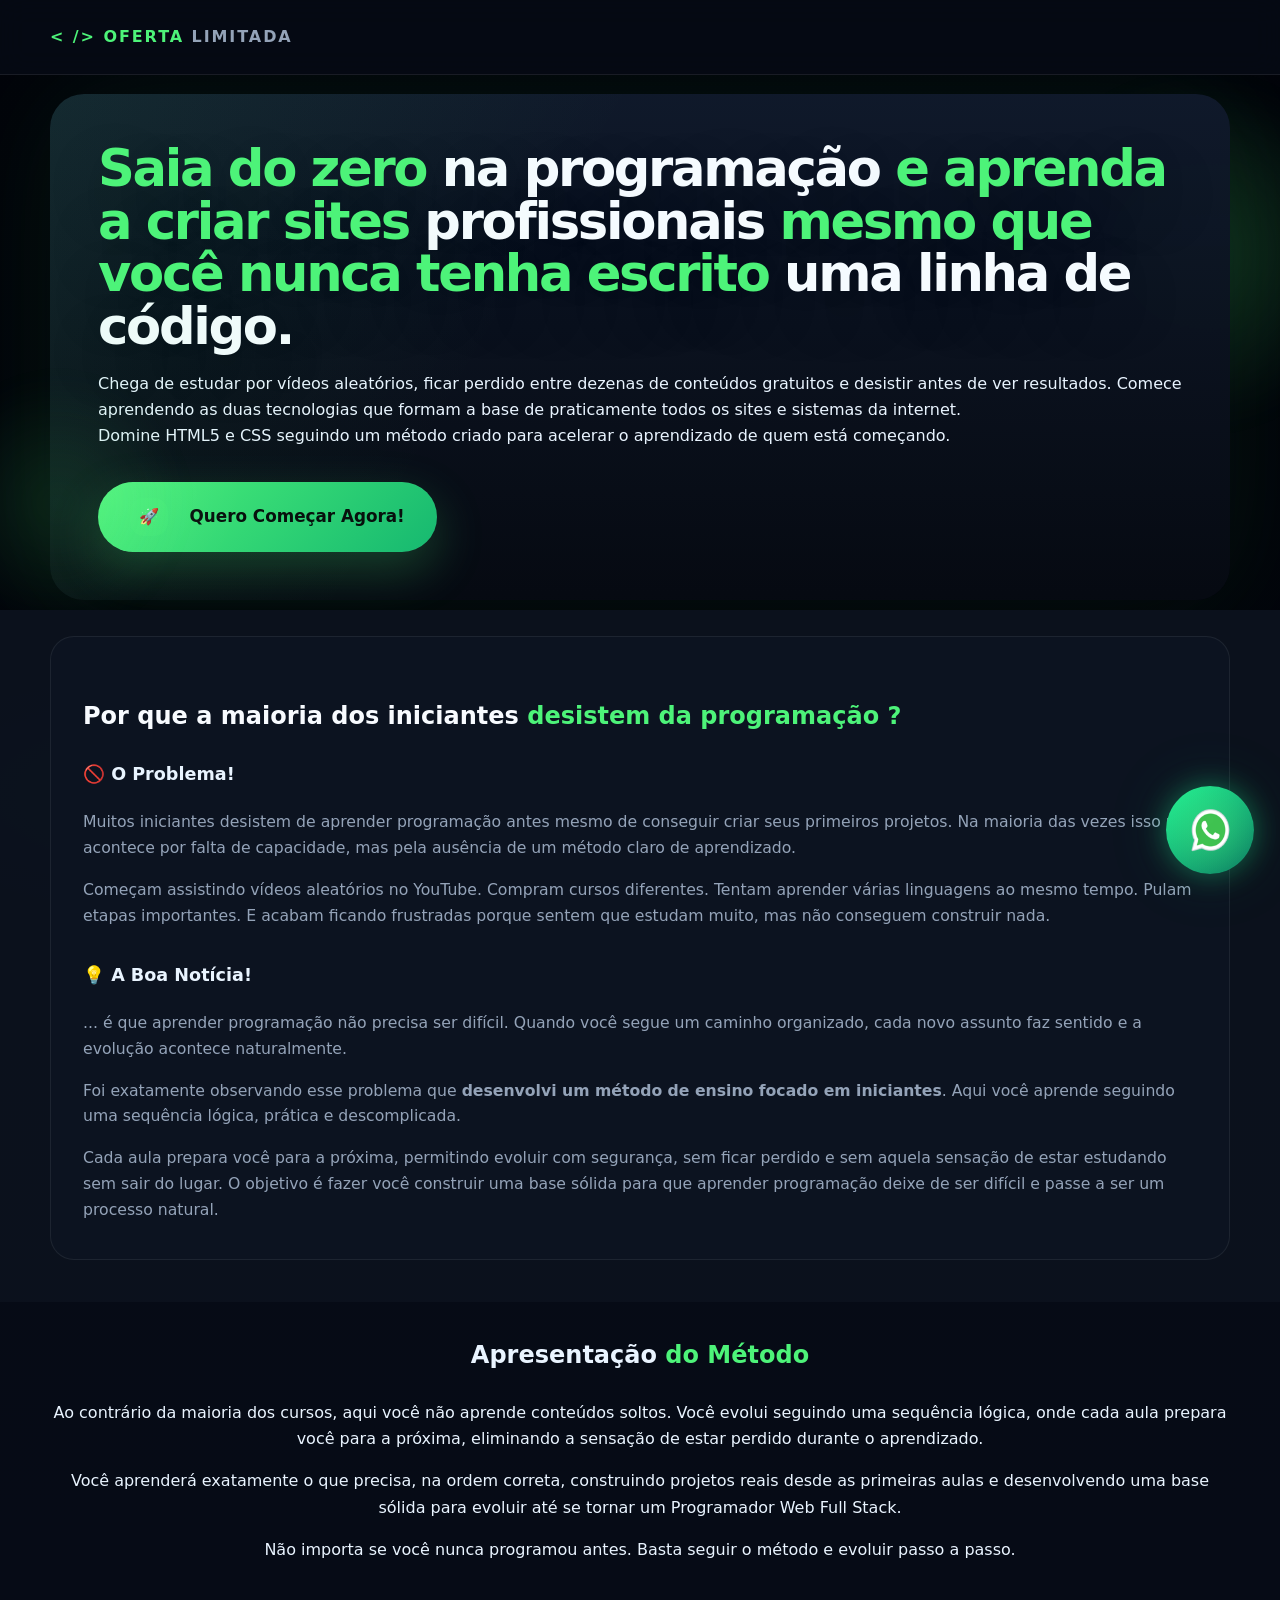
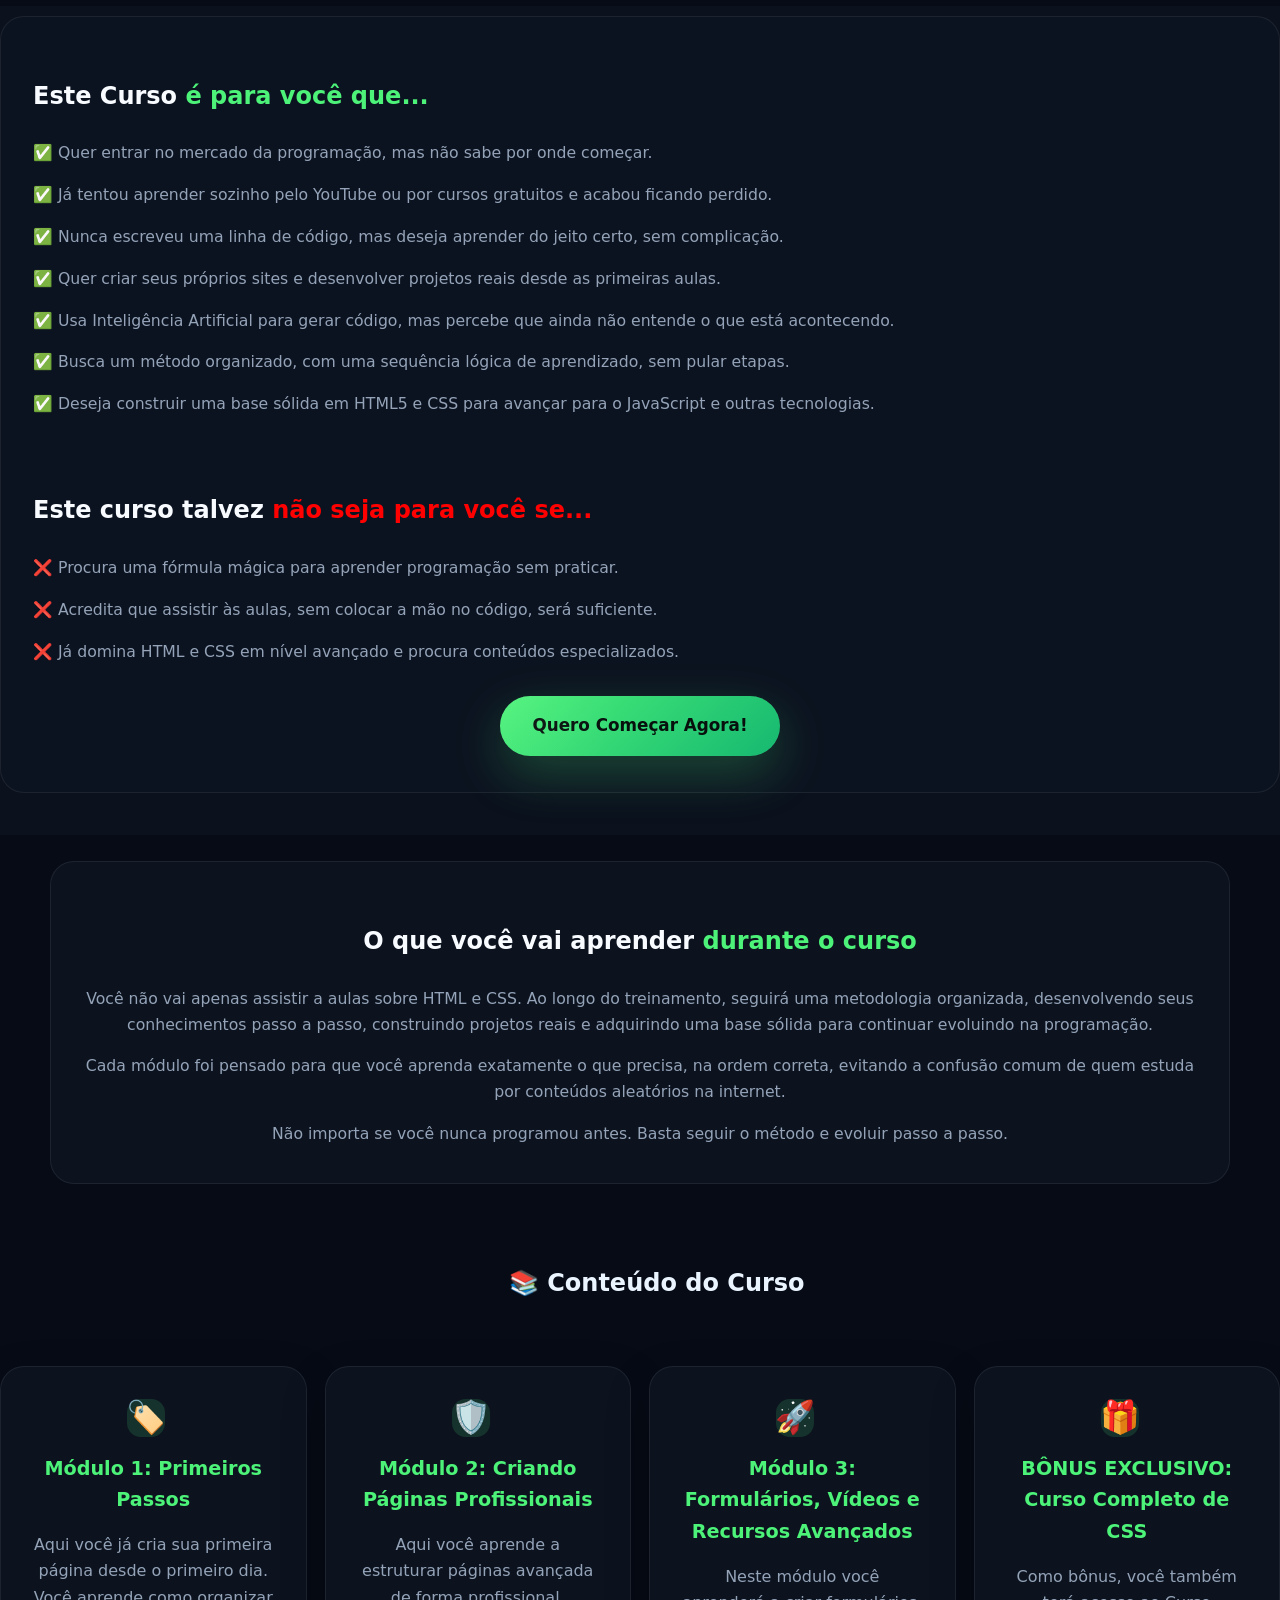
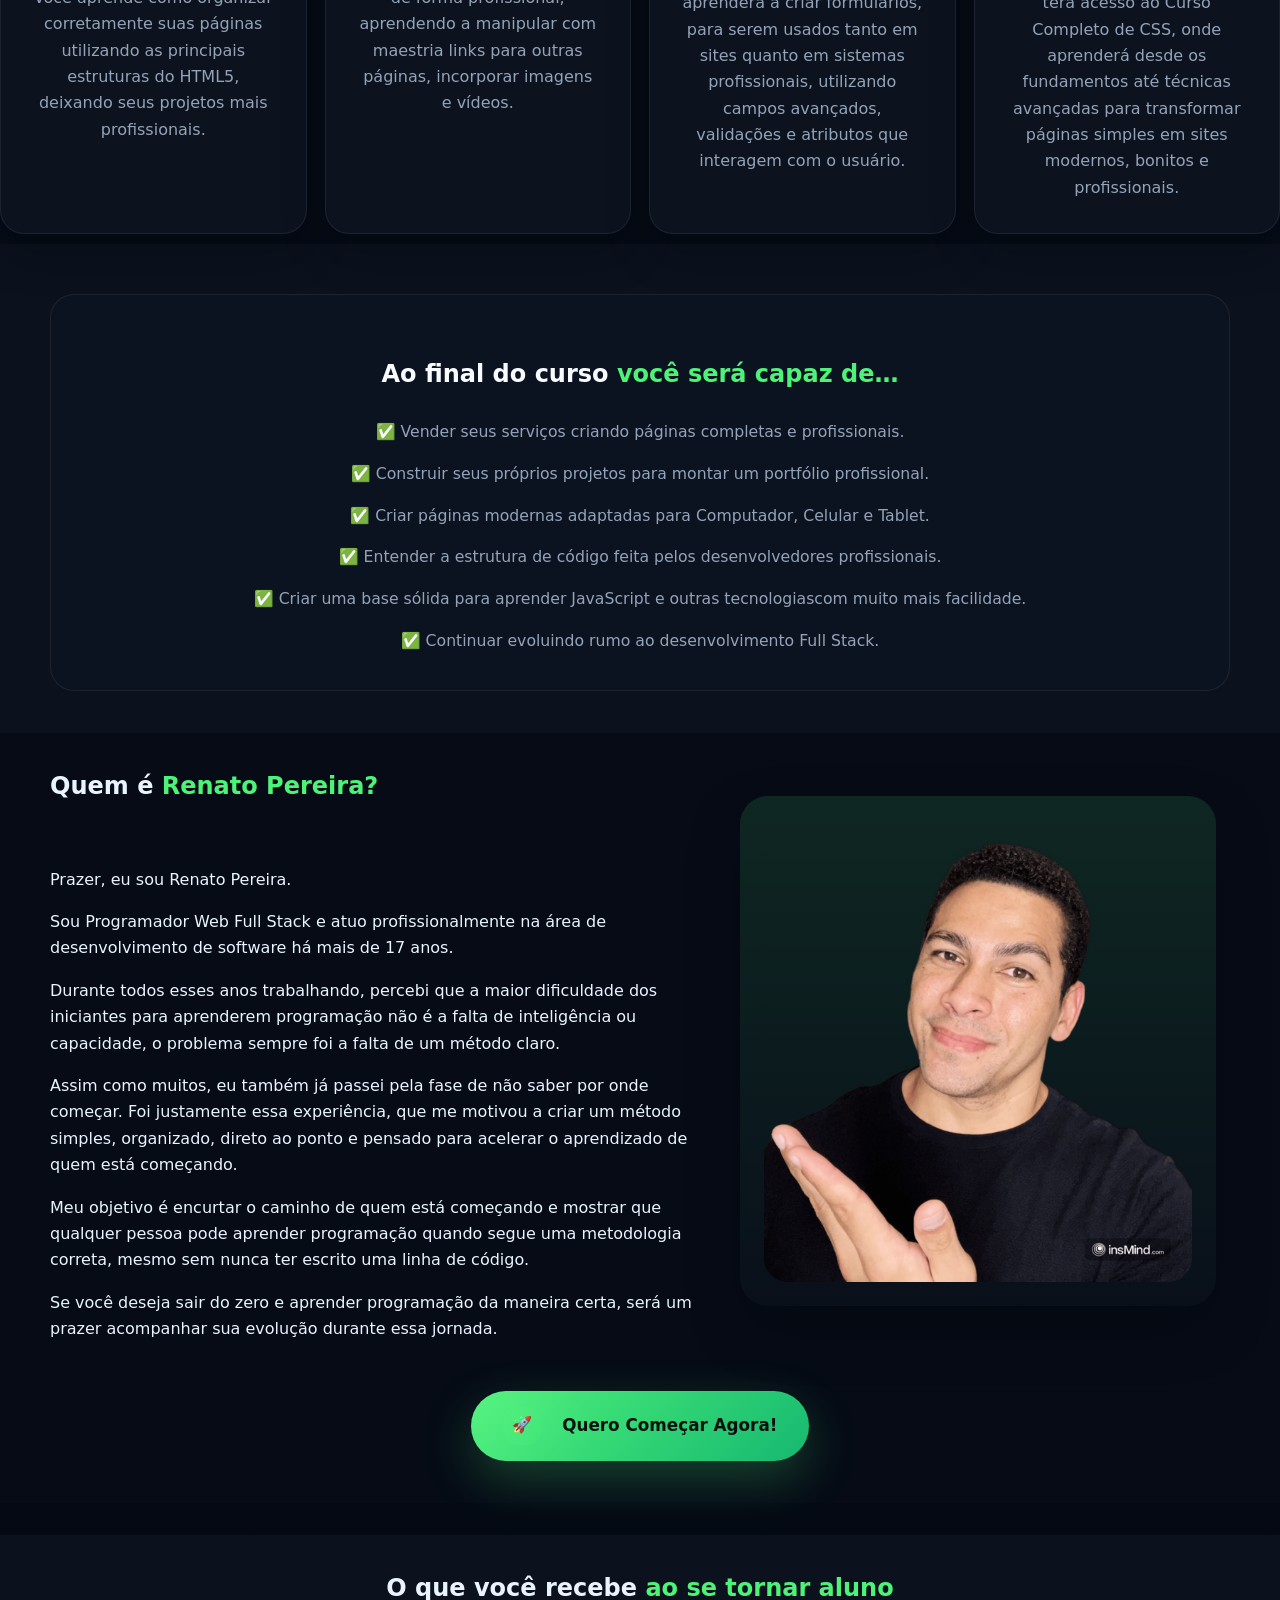
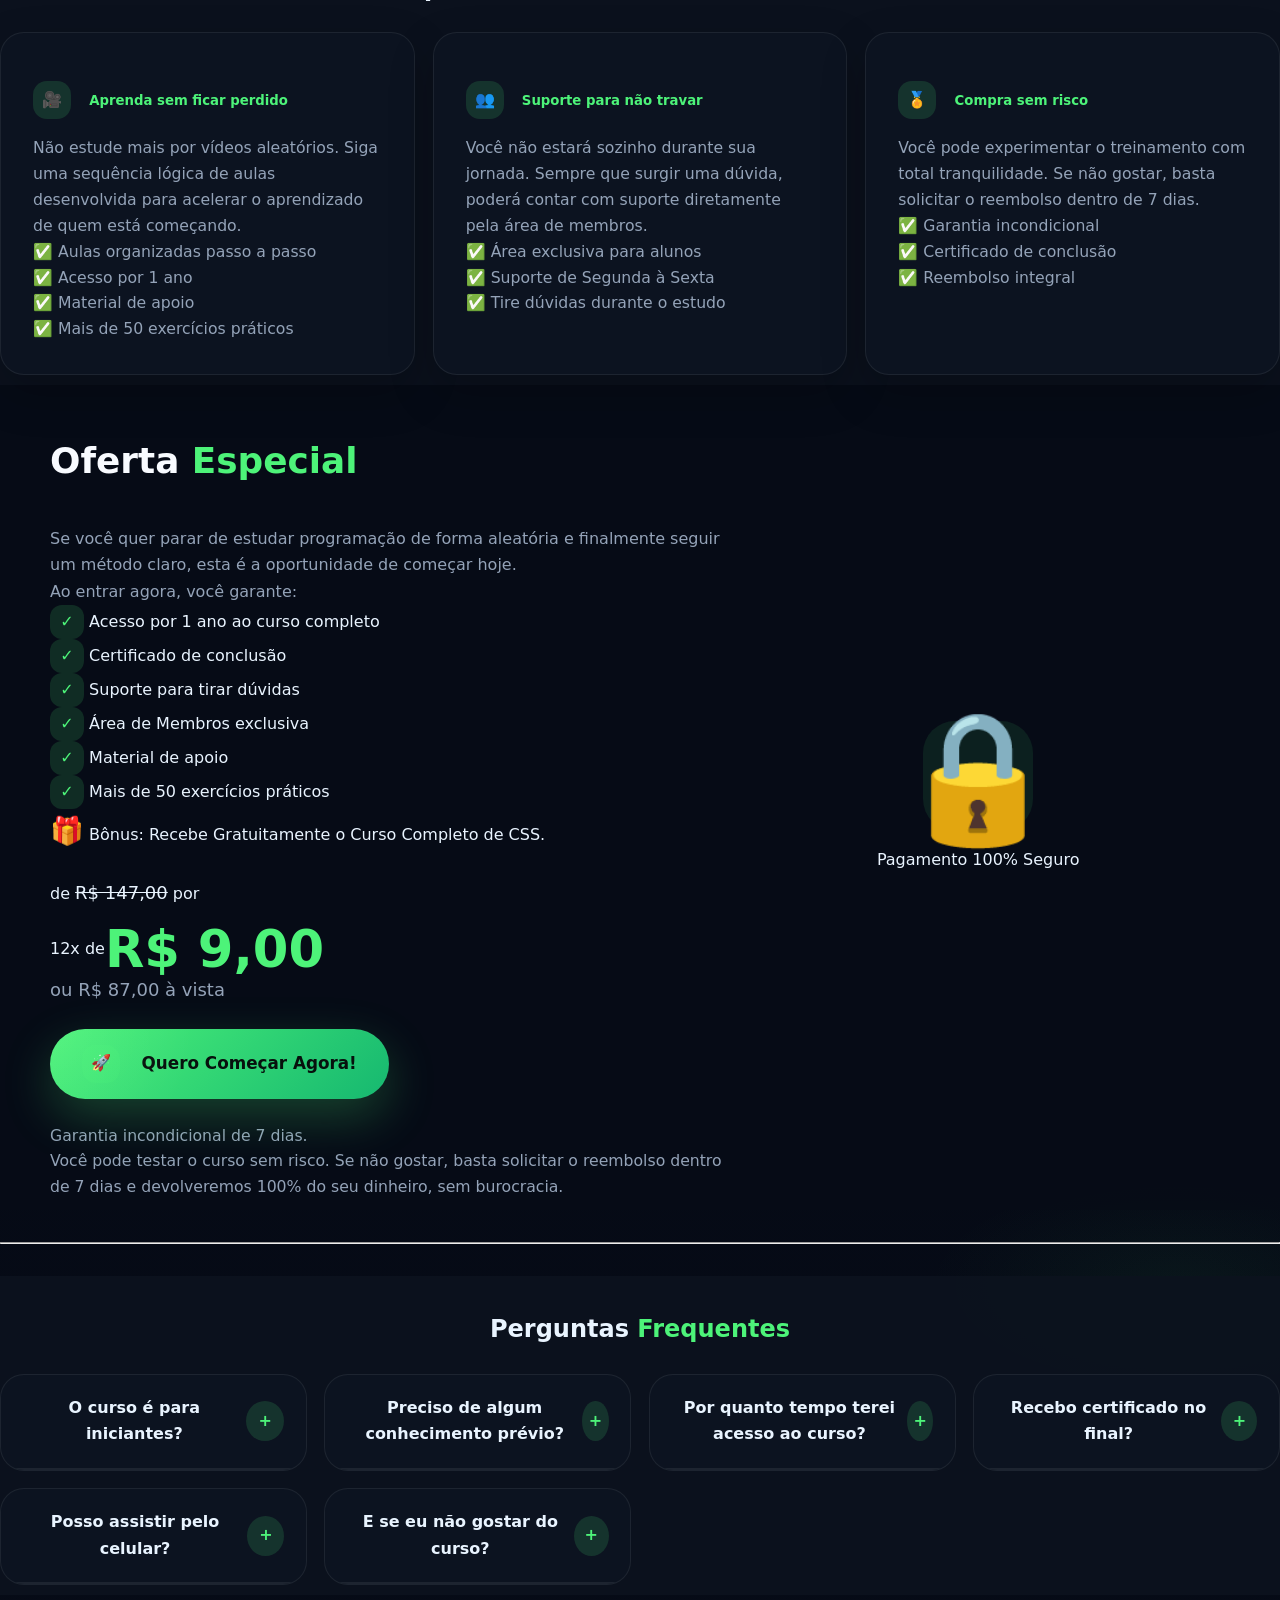
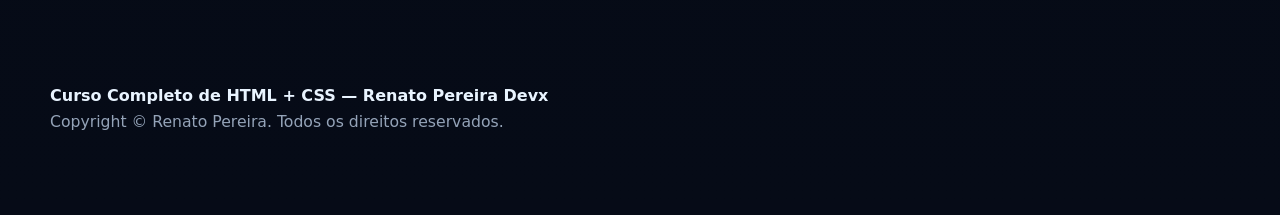
==== commit 975cc6ac: "Convertendo imagens de PNG para Webp" ====
--- a/index.html
+++ b/index.html
@@ -343,7 +343,7 @@
                             </div>
                             <div class="col-md-5">
                                 <div class="profile-photo-card">
-                                    <img class="profile-photo" width="602" height="650" src="images/foto-renato.png" alt="Foto de Renato Pereira" />
+                                    <img class="profile-photo" width="602" height="650" src="images/foto-renato.webp" alt="Foto de Renato Pereira" />
                                 </div>
                             </div>
                         </div>
@@ -533,10 +533,8 @@
     </footer>
 
     <a class="botao-whatsapp" href="https://wa.me/5591980832418?text=Olá%20Renato,%20gostaria%20de%20saber%20mais%20sobre%20o%20curso.">
-        <img src="images/whatsapp.png" width="90" height="50" alt="Conversar no whatsapp">
+        <img src="images/whatsapp.webp" width="90" height="50" alt="Conversar no whatsapp">
     </a>
-
-
     <script src="js/main.min.js"></script>
 </body>
 
